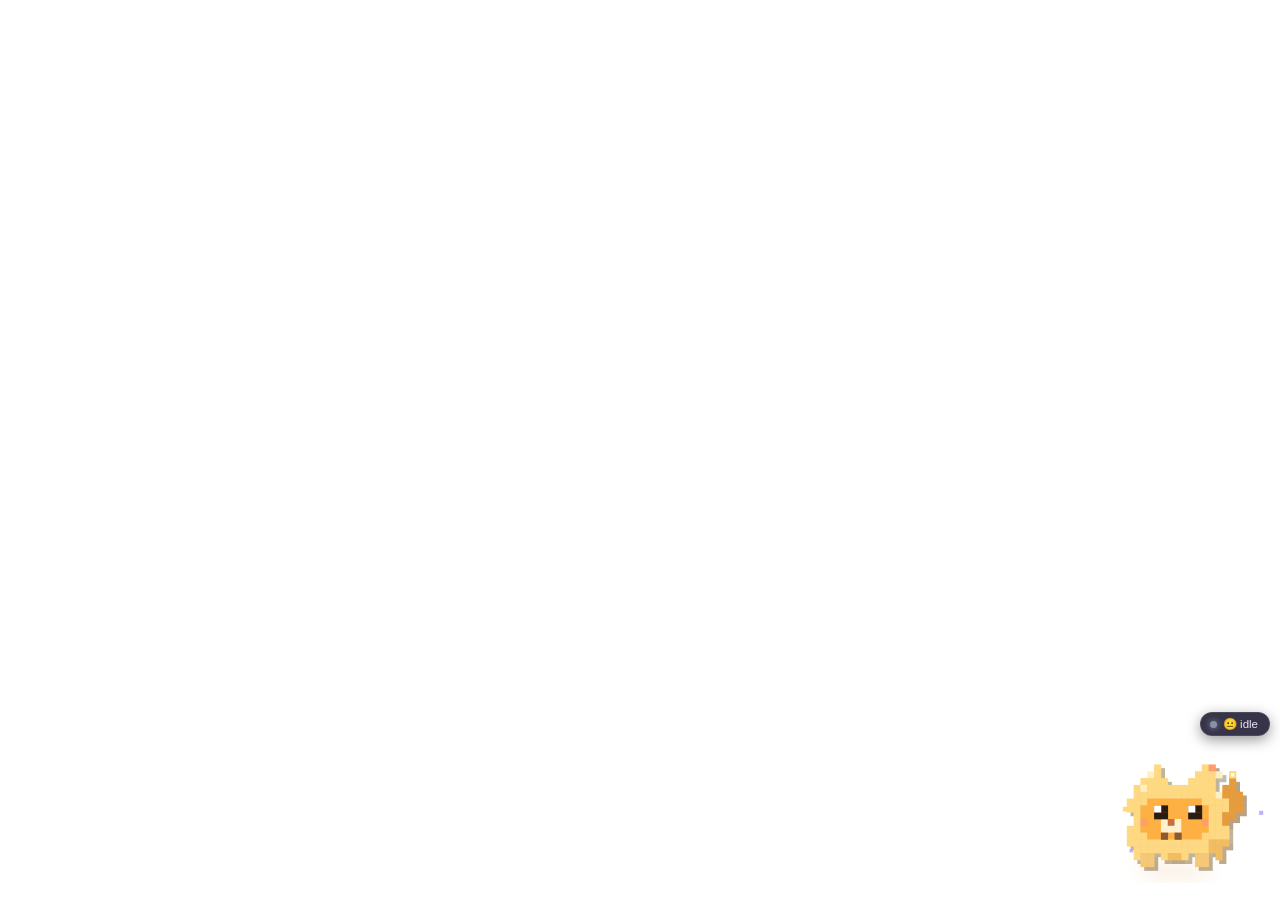
==== mac/overlay.html @ cf4f255d "fix: fade future periods into parchment" ====
<!DOCTYPE html>
<html lang="en">
<head>
<meta charset="UTF-8">
<title>Focus Familiar overlay</title>
<style>
/* ── transparent overlay: the creature lives bottom-right ── */
:root{
  --font-ui: -apple-system, 'Inter', sans-serif;
  --font-magic: 'Fraunces', Georgia, serif;
  --font-mono: 'SF Mono', Menlo, monospace;
  --ink:#e9e6f7; --ink-dim:#9d97b8;
  --fam-glow: rgba(146,120,255,.45);
  /* wisp dynamic palette */
  --fam-hi:#cabcf5; --fam-lo:#7e68dc; --wisp:#b9a5ff;
  --eye-col:#2d2350; --mouth-col:#2d2350;
  --tint: transparent;
}
*{ margin:0; padding:0; box-sizing:border-box; }
html,body{ width:100%; height:100%; background:transparent; overflow:hidden; }
body{ font-family:var(--font-ui); -webkit-user-select:none; }

.stage{ position:absolute; right:10px; bottom:6px; width:150px; }

/* ── creature container ── */
.familiar{ position:relative; width:150px; height:150px;
  animation:bob 3.6s ease-in-out infinite; transition:filter .6s, opacity .6s; }
@keyframes bob{ 0%,100%{ transform:translateY(0);} 50%{ transform:translateY(-8px);} }
.familiar svg{ width:100%; height:100%; overflow:visible; display:none; }
.familiar svg.cur{ display:block; }

.aura{ position:absolute; inset:-14px; border-radius:50%; pointer-events:none;
  background:radial-gradient(circle, var(--fam-glow) 0%, transparent 66%);
  transition:opacity .8s, transform .8s; opacity:.75; }
.ring{ position:absolute; inset:8px; border-radius:50%; border:2px solid #ffd76a; opacity:0; pointer-events:none; }
.ring.burst{ animation:ringBurst 1.1s ease-out forwards; }
@keyframes ringBurst{ 0%{ transform:scale(.4); opacity:.95;} 100%{ transform:scale(2.4); opacity:0;} }
.shadow{ position:absolute; bottom:-8px; left:50%; transform:translateX(-50%);
  width:70px; height:12px; border-radius:50%; background:#000; opacity:.28; filter:blur(4px); }

/* ── FamiliarMascot (design handoff, pixel-art): keyframes verbatim ── */
@keyframes ffp-bob {0%,100%{transform:translateY(0) scale(1,1)}50%{transform:translateY(-7px) scale(1.04,.96)}}
@keyframes ffp-levitate {0%,100%{transform:translateY(-6px) scale(1,1)}50%{transform:translateY(-9px) scale(1.015,.985)}}
@keyframes ffp-dizzy {0%{transform:translate(0,0) rotate(0deg)}25%{transform:translate(5px,-3px) rotate(9deg)}50%{transform:translate(0,-6px) rotate(0deg)}75%{transform:translate(-5px,-3px) rotate(-9deg)}100%{transform:translate(0,0) rotate(0deg)}}
@keyframes ffp-queasy {0%,100%{transform:rotate(-7deg) translateY(2px)}50%{transform:rotate(7deg) translateY(-2px)}}
@keyframes ffp-float {0%,100%{transform:translateY(-6px) translateX(0)}25%{transform:translateY(-16px) translateX(4px)}50%{transform:translateY(-26px) translateX(0)}75%{transform:translateY(-16px) translateX(-4px)}}
@keyframes ffp-pop {0%{transform:translateY(0) scale(1)}30%{transform:translateY(-24px) scale(1.12)}55%{transform:translateY(0) scale(1.1,.86)}75%{transform:translateY(-9px) scale(1.04)}100%{transform:translateY(0) scale(1)}}
@keyframes ffp-sleepbob {0%,100%{transform:translateY(0) scale(1,1)}50%{transform:translateY(3px) scale(1.06,.93)}}
@keyframes ffp-proudhop {0%,100%{transform:translateY(0) rotate(0deg)}30%{transform:translateY(-13px) rotate(-4deg)}50%{transform:translateY(-8px) rotate(4deg)}70%{transform:translateY(-11px) rotate(0deg)}}
@keyframes ffp-blink {0%,91%,100%{transform:scaleY(1)}95%{transform:scaleY(.1)}}
@keyframes ffp-orb {0%,100%{opacity:.55}50%{opacity:1}}
@keyframes ffp-zzz {0%{opacity:0;transform:translate(0,0)}25%{opacity:1}100%{opacity:0;transform:translate(2.5px,-4.5px)}}
@keyframes ffp-ring {0%{opacity:.9;transform:scale(.35)}100%{opacity:0;transform:scale(1.35)}}
@keyframes ffp-twinkle {0%,100%{opacity:.15}50%{opacity:1}}
@keyframes ffp-bubbleUp {0%{opacity:0;transform:translateY(0)}30%{opacity:.9}100%{opacity:0;transform:translateY(-5px)}}
@keyframes ffp-mote {0%,100%{opacity:.2;transform:translateY(0)}50%{opacity:.9;transform:translateY(-1.6px)}}
@keyframes ffp-typeA {0%,100%{transform:translateY(0)}50%{transform:translateY(-1.3px)}}
@keyframes ffp-typeB {0%,100%{transform:translateY(-1.3px)}50%{transform:translateY(0)}}
@keyframes ffp-walk {0%{transform:translateX(-14px)}100%{transform:translateX(14px)}}
@keyframes ffp-stepA {0%,100%{transform:translateY(0)}50%{transform:translateY(-1.5px)}}
@keyframes ffp-stepB {0%,100%{transform:translateY(-1.5px)}50%{transform:translateY(0)}}
@keyframes ffp-eyeCycle {0%{opacity:1}33.34%{opacity:0}100%{opacity:0}}
.ffp-wrap{ width:100%; height:100%; transform-origin:50% 100%; }
/* the mascot manages its own animation/filter/opacity/shadow — mute the
   generic state styling that would double-apply */
.familiar.char-pixel{ animation:none !important; opacity:1 !important; filter:none !important; }
body[data-char="pixel"] .shadow{ display:none; }

/* ── per-state glow color (used by bubble/journal shadows + sparkles) ── */
[data-state="idle"]{ --fam-glow:rgba(146,120,255,.42); }
[data-state="focused"]{ --fam-glow:rgba(64,224,178,.5); }
[data-state="scholar"]{ --fam-glow:rgba(110,140,255,.5); }
[data-state="dizzy"]{ --fam-glow:rgba(210,215,90,.4); }
[data-state="poisoned"]{ --fam-glow:rgba(130,200,60,.45); }
[data-state="ghost"]{ --fam-glow:rgba(160,170,210,.25); }
[data-state="evolved"]{ --fam-glow:rgba(255,196,90,.6); }

.spark{ position:absolute; width:7px; height:7px; pointer-events:none;
  background:radial-gradient(circle,#fff 0 30%, var(--fam-glow) 70%, transparent);
  border-radius:50%; animation:sparkUp 1.4s ease-out forwards; }
@keyframes sparkUp{ 0%{ transform:translateY(0) scale(.6); opacity:0;} 20%{ opacity:1;} 100%{ transform:translateY(-46px) scale(1.15); opacity:0;} }

/* ── persistent focus-status badge: the plain-words "meat" ── */
.status-badge{ position:absolute; right:0; bottom:158px; display:flex; align-items:center; gap:6px;
  padding:4px 11px 4px 9px; border-radius:20px; background:rgba(20,16,40,.85); border:1px solid #ffffff1c;
  color:var(--ink); font-size:11.5px; font-weight:500; backdrop-filter:blur(8px); box-shadow:0 4px 14px #0006;
  white-space:nowrap; transition:border-color .4s; }
.sb-dot{ width:7px; height:7px; border-radius:50%; background:#8890a8; box-shadow:0 0 6px #8890a8;
  transition:background .4s, box-shadow .4s; }
.status-badge.focus{ border-color:#3fe0b255; }
.status-badge.focus .sb-dot{ background:#3fe0b2; box-shadow:0 0 7px #3fe0b2cc; }
.status-badge.distract{ border-color:#e0574d55; }
.status-badge.distract .sb-dot{ background:#e0574d; box-shadow:0 0 7px #e0574dcc; }

/* ── HUD above creature ── */
.hud{ position:absolute; right:0; bottom:192px; display:flex; flex-direction:column;
  gap:6px; align-items:flex-end; font-size:11px; color:var(--ink-dim);
  opacity:0; transform:translateY(4px); transition:opacity .5s, transform .5s; }
.hud.on{ opacity:1; transform:none; }
.hud-row{ display:flex; gap:6px; }
.chip{ display:flex; align-items:center; gap:4px; padding:3px 9px; border-radius:20px;
  background:rgba(20,16,40,.82); border:1px solid #ffffff1a; color:var(--ink);
  font-size:11px; backdrop-filter:blur(8px); box-shadow:0 4px 14px #0006; }
.chip b{ font-weight:600; font-variant-numeric:tabular-nums; }
.chip.lvl{ color:#ffd76a; }
.chip.lvl b{ color:#ffd76a; }
.xpbar{ display:inline-block; width:30px; height:4px; border-radius:2px; background:#ffffff20;
  overflow:hidden; vertical-align:1px; margin-left:2px; }
.xpbar span{ display:block; height:100%; background:linear-gradient(90deg,#f0a832,#ffd76a); border-radius:2px; }

/* milestone walk: Swift sweeps the panel across the screen bottom while
   the creature waddles */
.familiar.walking{ animation:waddle .45s ease-in-out infinite !important; }
@keyframes waddle{ 0%,100%{ transform:rotate(-7deg) translateY(0);} 50%{ transform:rotate(7deg) translateY(-6px);} }

/* evolution art hooks for future mascot upgrades:
   body[data-fam-level="N"] and .familiar.fam-lvN (e.g. gild the ember,
   grow the tail). No default visual yet — the level chip carries it. */
.chip.streak b{ color:#7df0cf; }
.chip.pop{ animation:chipPop .45s cubic-bezier(.34,1.56,.64,1); }
@keyframes chipPop{ 50%{ transform:scale(1.2);} }
.flamebar{ width:64px; height:5px; border-radius:3px; background:#ffffff20; overflow:hidden; }
.flamefill{ height:100%; width:55%; border-radius:3px; transition:width .8s, background .8s;
  background:linear-gradient(90deg,#ff9d4d,#ffd76a); }
.flamefill.low{ background:linear-gradient(90deg,#5a5470,#7a7490); }

/* ── speech bubble (context restore) ── */
.bubble{ position:absolute; right:150px; bottom:20px; width:352px; opacity:0;
  transform:translateY(10px) scale(.96); transform-origin:bottom right;
  transition:opacity .4s, transform .4s cubic-bezier(.34,1.4,.64,1); pointer-events:none; }
.bubble.on{ opacity:1; transform:none; pointer-events:auto; }
.bubble-inner{ background:rgba(24,19,46,.94); backdrop-filter:blur(20px);
  border:1px solid rgba(185,165,255,.3); border-radius:16px; padding:15px 18px;
  color:var(--ink); font-size:13.5px; line-height:1.65;
  max-height:272px; overflow-y:auto; min-height:0; overscroll-behavior:contain;
  box-shadow:0 16px 44px rgba(0,0,0,.5), 0 0 26px var(--fam-glow); }
.bubble-tail{ position:absolute; right:-7px; bottom:24px; width:13px; height:13px;
  background:rgba(24,19,46,.94); border-right:1px solid rgba(185,165,255,.3);
  border-top:1px solid rgba(185,165,255,.3); transform:rotate(45deg); }
.bb-head{ font-family:var(--font-magic); font-size:15px; color:#cabcf5; margin-bottom:9px; }
.bb-line{ margin:5px 0; }
.bb-line b{ color:#fff; }
.bb-dim{ color:var(--ink-dim); font-size:12.5px; }
.bb-mono{ font-family:var(--font-mono); font-size:10.5px; background:#ffffff10; padding:1px 5px; border-radius:4px; color:#9ef0b0; }
.bb-btn{ font-family:inherit; font-size:11.5px; padding:5px 10px; margin-top:8px; margin-right:6px;
  border-radius:8px; color:#e9e6f7; background:#7e68dc33; border:1px solid #7e68dc66; cursor:pointer; }
.bb-btn:hover{ background:#7e68dc55; }
.bb-cols{ display:flex; gap:8px; margin:8px 0; }
.bb-col{ flex:1; background:#ffffff08; border:1px solid #ffffff10; border-radius:10px; padding:7px 10px; }
.bb-col .k{ font-size:10.5px; color:var(--ink-dim); letter-spacing:.04em; }
.bb-col .pct{ font-family:var(--font-magic); font-size:22px; margin:2px 0 3px; }
.bb-col .pct.good{ color:#7df0cf; } .bb-col .pct.mid{ color:#ffd479; } .bb-col .pct.bad{ color:#e88fae; }
.bb-col .sub{ font-size:10.5px; color:var(--ink-dim); }
.bb-sec{ margin-top:8px; }
.bb-sec .sh{ font-size:11px; color:#cabcf5; letter-spacing:.05em; margin-bottom:4px; }
.bb-item{ font-size:12.5px; color:var(--ink); padding:2.5px 0; white-space:nowrap; overflow:hidden;
  text-overflow:ellipsis; max-width:100%; }
.bb-item .t{ color:var(--ink-dim); font-size:11px; margin-left:6px; }

/* ── journal: full openable history, bucketed by time ── */
.journal{ position:absolute; right:150px; bottom:10px; width:334px; max-height:300px;
  display:none; flex-direction:column; border-radius:15px; overflow:hidden;
  background:rgba(24,19,46,.95); backdrop-filter:blur(20px);
  border:1px solid rgba(185,165,255,.3);
  box-shadow:0 16px 44px rgba(0,0,0,.5), 0 0 26px var(--fam-glow);
  color:var(--ink); font-size:12px; }
.journal.on{ display:flex; }
.j-head{ display:flex; align-items:center; gap:8px;
  padding:10px 14px 8px; font-family:var(--font-magic); font-size:13.5px; color:#cabcf5;
  border-bottom:1px solid #ffffff12; flex:none; }
.j-close{ font-family:inherit; font-size:11px; color:var(--ink-dim); background:none;
  border:none; cursor:pointer; padding:2px 4px; }
.j-close:hover{ color:var(--ink); }
.j-now{ padding:9px 14px 0; flex:none; font-size:12.5px; color:var(--ink); }
.j-now b{ color:#fff; }
.j-now .jn-sub{ font-size:11px; color:var(--ink-dim); margin-top:2px; }
.j-now .pct-good{ color:#7df0cf; font-weight:600; }
.j-now .pct-mid{ color:#ffd479; font-weight:600; }
.j-now .pct-bad{ color:#e88fae; font-weight:600; }
.j-tabs{ display:flex; gap:5px; padding:8px 14px 2px; flex:none; }
.j-tab{ font-family:inherit; font-size:10.5px; color:var(--ink-dim); background:#ffffff0a;
  border:1px solid #ffffff14; border-radius:14px; padding:3px 10px; cursor:pointer; }
.j-tab:hover{ color:var(--ink); }
.j-tab.cur{ color:#14102b; background:#cabcf5; border-color:#cabcf5; font-weight:600; }
.j-body{ overflow-y:auto; min-height:0; overscroll-behavior:contain; padding:8px 14px 12px; }
.j-bucket{ margin-bottom:10px; }
.j-bh{ font-size:10px; color:var(--ink-dim); letter-spacing:.06em; text-transform:uppercase;
  margin-bottom:4px; padding-bottom:2px; border-bottom:1px dashed #ffffff14; }
.j-sh{ cursor:pointer; user-select:none; }
.j-sh .arr{ display:inline-block; transition:transform .2s; font-size:9px; margin-right:2px; }
.j-sh.open .arr{ transform:rotate(90deg); }
.j-more{ font-size:10.5px; color:var(--ink-dim); cursor:pointer; padding:2px 0;
  text-decoration:underline; text-underline-offset:2px; }
.j-more:hover{ color:var(--ink); }
.j-total{ font-size:10.5px; color:var(--ink-dim); margin-left:6px; font-weight:400; }
.j-sec{ margin:4px 0 2px; }
.j-sh{ font-size:10.5px; color:#cabcf5; margin-bottom:2px; }
.j-sh.bad{ color:#e88fae; }
.j-item{ display:flex; gap:6px; align-items:baseline; padding:1.5px 0; }
.j-item .lbl{ flex:1; white-space:nowrap; overflow:hidden; text-overflow:ellipsis; }
.j-item .min{ color:var(--ink-dim); font-size:10.5px; flex:none; font-variant-numeric:tabular-nums; }
.j-empty{ color:var(--ink-dim); font-size:11.5px; padding:6px 0; }
/* stacked focus bar + chronological strip */
.j-bar{ display:flex; height:8px; border-radius:4px; overflow:hidden; margin:6px 0 3px; background:#ffffff10; }
.j-bar i{ display:block; height:100%; }
.j-bar .deep{ background:linear-gradient(90deg,#2fae8f,#7df0cf); }
.j-bar .neut{ background:#5a5470; }
.j-bar .dist{ background:linear-gradient(90deg,#c14a6a,#e88fae); }
.j-legend{ display:flex; gap:10px; font-size:9.5px; color:var(--ink-dim); margin-bottom:4px; }
.j-legend b{ font-weight:600; }
.j-legend .ld{ color:#7df0cf; } .j-legend .ln{ color:#8f8aa8; } .j-legend .lx{ color:#e88fae; }
.j-note{ font-family:var(--font-magic); font-size:12px; color:#cabcf5; margin:2px 0 8px; }
.j-strip{ display:flex; height:16px; border-radius:4px; overflow:hidden; margin:2px 0 10px; background:#ffffff08; }
.j-strip i{ display:block; height:100%; min-width:1px; font-style:normal; overflow:hidden; }
.j-strip i span{ display:block; font-size:8.5px; line-height:16px; color:rgba(255,255,255,.95);
  padding:0 4px; white-space:nowrap; overflow:hidden; text-overflow:ellipsis;
  text-shadow:0 1px 2px rgba(0,0,0,.55); pointer-events:none; }
.j-strip .deep{ background:#2fae8f; } .j-strip .neut{ background:#3d3a52; } .j-strip .dist{ background:#c14a6a; }
.j-strip i:hover{ filter:brightness(1.25); }
.j-strip-cap{ display:flex; justify-content:space-between; font-size:9px; color:var(--ink-dim); margin:-7px 0 8px; }
/* fixed half-hour chapters: the cell is time; its three fills are meaning.
   App/site identity belongs in the bulletin below, never in this rail. */
.j-period-summary{ display:flex; align-items:center; gap:8px; margin:1px 0 5px; }
.j-period-title{ font-family:var(--font-magic); font-size:10.5px; color:var(--ink); white-space:nowrap; }
.j-period-title b{ font-size:12px; font-weight:600; }
.j-period-legend{ margin-left:auto; display:flex; align-items:center; gap:7px;
  color:var(--ink-dim); font-size:8.5px; white-space:nowrap; }
.j-period-legend span{ display:flex; align-items:center; gap:3px; }
.j-period-legend i{ width:6px; height:6px; border-radius:50%; display:inline-block; }
.j-period-legend .deep{ background:#2fae8f; }
.j-period-legend .neut{ background:#5a5470; }
.j-period-legend .dist{ background:#c14a6a; }
.j-period-rail{ --period-count:1; display:grid;
  grid-template-columns:repeat(var(--period-count),minmax(0,1fr)); gap:5px; }
.j-period{ position:relative; min-width:0; height:24px; overflow:hidden;
  border:1px solid #ffffff12; border-radius:8px; background:#ffffff09;
  box-shadow:inset 0 1px rgba(255,255,255,.04); transition:transform .12s,filter .12s; }
.j-period:hover{ transform:translateY(-1px); filter:brightness(1.08); }
.j-period.is-current{ border-color:#2fae8f88; box-shadow:0 0 0 1px #2fae8f1f,inset 0 1px rgba(255,255,255,.1); }
.j-period.future{ opacity:.28; border-style:dashed; }
.j-period-track{ position:absolute; inset:3px; display:flex; overflow:hidden;
  border-radius:5px; background:#ffffff05; }
.j-period-track i{ display:block; height:100%; flex:0 0 auto; min-width:0; }
.j-period-track .deep{ background:linear-gradient(90deg,#2fae8f,#58c9aa); }
.j-period-track .neut{ background:#5a5470; }
.j-period-track .dist{ background:linear-gradient(90deg,#c14a6a,#d96884); }
.j-period-rail.many{ gap:2px; }
.j-period-rail.many .j-period{ height:18px; border-radius:4px; }
.j-period-rail.many .j-period-track{ inset:1px; border-radius:2.5px; }
.j-period-rail.many .j-period:nth-child(2n + 1):not(:first-child){ margin-left:1.5px; }
.j-period-axis{ display:flex; justify-content:space-between; align-items:center;
  min-height:12px; margin:2px 0 7px; color:var(--ink-dim); font-size:8.5px;
  font-variant-numeric:tabular-nums; }
/* Woven Day v3: one soft gradient tile per half hour. Each tile borrows the
   colours of its neighbours, so the day morphs instead of breaking into
   category fragments. */
.j-day-summary{ display:flex; align-items:baseline; gap:5px; margin:2px 0 9px;
  color:var(--ink-dim); font-size:9px; white-space:nowrap; }
.j-day-summary .sigil{ color:#d6aa50; font-size:11px; }
.j-day-summary b{ color:var(--ink); font-family:var(--font-magic); font-size:12px; font-weight:600; }
.j-day-summary .sep{ opacity:.46; }
.j-weave-stack{ display:flex; flex-direction:column; gap:10px; margin:0 0 9px; }
.j-weave-row{ min-width:0; }
.j-weave-meta{ display:flex; align-items:baseline; gap:6px; min-height:13px; margin-bottom:1px; }
.j-weave-meta b{ font-family:var(--font-magic); font-size:9.5px; font-weight:600; letter-spacing:.01em; }
.j-weave-meta .range{ margin-left:auto; color:var(--ink-dim); font-family:var(--font-mono);
  font-size:8px; font-variant-numeric:tabular-nums; }
.j-weave-rail{ position:relative; height:20px; }
.j-weave-thread{ --period-count:12; position:relative; display:grid; grid-auto-flow:column;
  grid-auto-columns:18px; gap:3px; width:max-content; height:18px; min-width:0; }
.j-weave-row.morning .j-weave-thread{ margin-left:auto; }
.j-weave-row.daylight .j-weave-thread,.j-weave-row.afterglow .j-weave-thread{ margin-right:auto; }
.j-weave-cell{ position:relative; width:18px; height:18px; border-radius:5px;
  border:1px solid #ffffff18; box-shadow:inset 0 1px rgba(255,255,255,.24),0 1px 2px rgba(0,0,0,.12);
  cursor:default; opacity:0; transform:scale(.72); filter:blur(3px);
  animation:j-weave-morph .48s cubic-bezier(.2,.8,.2,1) forwards;
  animation-delay:calc(var(--i) * 24ms); transition:transform .15s,filter .15s,box-shadow .15s; }
.j-weave-cell:hover{ transform:translateY(-2px) scale(1.08); filter:saturate(1.15);
  box-shadow:inset 0 1px rgba(255,255,255,.34),0 4px 8px rgba(0,0,0,.18); }
.j-weave-cell.is-current{ border-color:#e0af48; box-shadow:0 0 0 1px #e0af4860,0 0 8px #e0af4850; }
.j-weave-cell.is-current::after{ content:""; position:absolute; width:4px; height:4px;
  top:2px; right:2px; border-radius:50%; background:#ffe08a; box-shadow:0 0 5px #e0af48; }
.j-weave-cell.is-future{ border-color:#ffffff0b; box-shadow:inset 0 1px rgba(255,255,255,.12); }
@keyframes j-weave-morph{
  0%{ opacity:0; transform:scale(.72); filter:blur(3px) saturate(.65); }
  62%{ opacity:1; transform:scale(1.08); filter:blur(0) saturate(1.08); }
  100%{ opacity:1; transform:scale(1); filter:none; }
}
.j-weave-row.morning .j-weave-meta b{ color:#e7a779; }
.j-weave-row.daylight .j-weave-meta b{ color:#e8c36d; }
.j-weave-row.afterglow .j-weave-meta b{ color:#c6a2c0; }
/* time view v3: hero + blocks (fewer words, more shape) */
.j-hero{ display:flex; gap:8px; align-items:stretch; margin:2px 0 10px; }
.j-ring{ width:74px; height:74px; flex:none; position:relative; }
.j-ring svg{ width:100%; height:100%; transform:rotate(-90deg); }
.j-ring .pct{ position:absolute; inset:0; display:flex; flex-direction:column;
  align-items:center; justify-content:center; transform:none; }
.j-ring .pct b{ font-family:var(--font-magic); font-size:19px; color:#f4f1ff; line-height:1; }
.j-ring .pct span{ font-size:8.5px; color:var(--ink-dim); letter-spacing:.06em; margin-top:2px; }
.j-tiles{ flex:1; display:grid; grid-template-columns:1fr 1fr; gap:8px; }
.j-tile{ background:#ffffff08; border:1px solid #ffffff10; border-radius:12px;
  padding:8px 12px; display:flex; flex-direction:column; justify-content:center; }
.j-tile .v{ font-family:var(--font-magic); font-size:17px; color:#f4f1ff; }
.j-tile .k{ font-size:9.5px; color:var(--ink-dim); letter-spacing:.04em; margin-top:2px; }
.j-tile .k::before{ content:""; display:inline-block; width:7px; height:7px;
  border-radius:50%; margin-right:5px; vertical-align:0; }
.j-tile.deep .k::before{ background:#2fae8f; }
.j-tile.pit .k::before{ background:#c14a6a; }
.j-strip i{ margin-right:1.5px; border-radius:1.5px; }
.j-strip i:last-child{ margin-right:0; }
.j-sessions{ margin-top:6px; display:flex; flex-direction:column; gap:8px; }
.j-sess{ background:#ffffff06; border:1px solid #ffffff0e; border-radius:13px;
  padding:9px 12px 8px; border-left:3px solid #3d3a52; }
.j-sess.deep{ border-left-color:#2fae8f; }
.j-sess.dist{ border-left-color:#c14a6a; }
.j-sess-head{ width:100%; display:flex; align-items:center; gap:9px; margin:0 0 6px;
  padding:3px; border:0; border-radius:7px; color:inherit; background:transparent;
  font:inherit; text-align:left; cursor:pointer; -webkit-appearance:none; }
.j-sess-head:disabled{ cursor:default; }
.j-sess-head:disabled .chev{ visibility:hidden; }
.j-sess-head:focus-visible,.j-expand:focus-visible{ outline:2px solid #2fae8f; outline-offset:2px; }
.j-sess-head .tm{ font-family:var(--font-mono); font-size:10.5px; color:var(--ink-dim);
  font-variant-numeric:tabular-nums; flex:none; }
.j-sess-head .mini{ flex:1; display:flex; height:8px; border-radius:4px; overflow:hidden;
  background:#ffffff0c; }
.j-sess-head .mini i{ display:block; height:100%; margin-right:1.5px; border-radius:1.5px; }
.j-sess-head .mini i:last-child{ margin-right:0; }
.j-sess-head .mini .deep{ background:#2fae8f; } .j-sess-head .mini .neut{ background:#3d3a52; }
.j-sess-head .mini .dist{ background:#c14a6a; }
.j-sess-head .du{ font-family:var(--font-magic); font-size:13px; color:#f4f1ff; flex:none; }
.j-sess-head .chev{ width:10px; flex:none; color:var(--ink-dim); font-size:10px;
  transition:transform .18s; }
.j-sess-head[aria-expanded="true"] .chev{ transform:rotate(180deg); }
.j-li{ display:flex; align-items:center; gap:8px; padding:3.5px 5px; border-radius:7px; }
.j-li:hover{ background:#ffffff0d; }
.j-sess-head:not(:disabled):hover{ background:#ffffff08; }
.j-li .dot{ width:7px; height:7px; border-radius:50%; flex:none; }
.j-li .dot.deep{ background:#2fae8f; } .j-li .dot.neut{ background:#5a5470; }
.j-li .dot.dist{ background:#c14a6a; }
.j-li .fvi{ width:16px; height:16px; border-radius:4px; flex:none; }
.j-li .emo{ width:16px; text-align:center; font-size:12px; flex:none; }
.j-li .nm{ flex:1; font-size:12.5px; color:var(--ink); overflow:hidden;
  text-overflow:ellipsis; white-space:nowrap; }
.j-li .du{ font-size:10.5px; color:var(--ink-dim); flex:none; font-variant-numeric:tabular-nums; }
.j-expand{ width:100%; display:flex; align-items:center; justify-content:center; gap:5px;
  margin:4px 0 0; padding:6px 8px 2px; border:0; border-top:1px dashed #ffffff14;
  background:transparent; color:var(--ink-dim); font:inherit; font-size:10.5px; cursor:pointer; }
.j-expand:hover{ color:var(--ink); }
.j-expand .arr{ font-size:9px; transition:transform .18s; }
.j-expand[aria-expanded="true"] .arr{ transform:rotate(180deg); }

/* quest view */
.q-wrap{ padding:2px 0; }
.q-node{ display:flex; gap:10px; padding:5px 0 5px 2px; position:relative; }
.q-node::before{ content:""; position:absolute; left:13px; top:30px; bottom:-6px;
  width:1.5px; background:repeating-linear-gradient(#b9a5ff44 0 4px, transparent 4px 9px); }
.q-node:last-of-type::before{ display:none; }
.q-ico{ width:26px; height:26px; flex:none; display:flex; align-items:center; justify-content:center;
  font-size:15px; background:#241f42; border:1px solid #ffffff22; border-radius:50%; z-index:1; }
.q-node.main .q-ico{ background:#2b2450; border-color:#b9a5ff66; }
.q-node.bad .q-ico{ background:#3c2b3a; border-color:#e88fae55; }
.q-node.gold .q-ico{ background:#3d3420; border-color:#ffd76a88; }
.q-title{ font-family:var(--font-magic); font-size:13px; color:#f4f1ff; line-height:1.3; padding-top:3px; }
.q-node.main .q-title{ color:#cabcf5; }
.q-node.bad .q-title{ color:#e88fae; }
.q-node.gold .q-title{ color:#ffd76a; }
.q-sub{ font-size:11px; color:var(--ink-dim); margin-top:1px; }

/* week heatmap */
.wk-grid{ display:grid; grid-template-columns:34px repeat(24, 1fr); gap:2px; align-items:center; margin:6px 0 4px; }
.wk-day{ font-size:9.5px; color:var(--ink-dim); text-align:right; padding-right:4px; }
.wk-cell{ aspect-ratio:1; border-radius:2px; background:#ffffff0a; min-width:0; }
.wk-row-total{ font-size:10px; color:var(--ink); }
.wk-legend{ display:flex; gap:10px; font-size:9.5px; color:var(--ink-dim); margin-top:6px; align-items:center; }
.wk-legend i{ display:inline-block; width:9px; height:9px; border-radius:2px; margin-right:3px; }
.wk-days{ margin-top:8px; }
.wk-dayline{ display:flex; align-items:center; gap:8px; font-size:11px; padding:2px 0; }
.wk-dayline .n{ width:34px; color:var(--ink-dim); text-align:right; font-size:10px; }
.wk-bar{ flex:1; height:7px; border-radius:3px; background:#ffffff0c; overflow:hidden; display:flex; }
.wk-bar i{ height:100%; }
.wk-dayline .v{ width:74px; font-size:10px; color:var(--ink-dim); font-variant-numeric:tabular-nums; }

/* ── Cozy Parchment: reflection becomes a warm physical object while the
   ambient familiar/status chrome stays midnight. The panel tucks 22px under
   the mascot; opening it quiets the transient HUD so the two do not compete. */
.stage.journal-open .hud{ opacity:0; pointer-events:none; }
.journal{
  right:128px; width:344px; border-radius:13px 18px 16px 12px;
  --ink:#3a2417; --ink-dim:#8a6a45;
  background:
    radial-gradient(circle at 18% 8%, rgba(255,255,255,.78) 0, transparent 38%),
    linear-gradient(150deg,#fffaf0 0%,#fff5df 55%,#f7e6bf 100%);
  border-color:#e4c98f;
  box-shadow:0 18px 48px rgba(9,6,24,.5),0 4px 18px rgba(123,81,46,.18),
    inset 0 1px rgba(255,255,255,.8);
  backdrop-filter:blur(12px);
}
.journal .j-head{ color:#76502f; border-color:#dcc18d; }
.journal .j-head span:first-child{ text-shadow:0 1px rgba(255,255,255,.7); }
.journal .j-close,.journal .j-now .jn-sub,.journal .j-empty,.journal .j-strip-cap,
.journal .j-legend,.journal .j-total,.journal .j-item .min,.journal .j-li .du,
.journal .j-sess-head .tm,.journal .q-sub,.journal .wk-day,.journal .wk-dayline .n,
.journal .wk-dayline .v,.journal .j-period-axis,.journal .j-period-legend,
.journal .j-sess-head .chev,.journal .j-expand{ color:var(--ink-dim); }
.journal .j-now,.journal .j-now b,.journal .j-li .nm,.journal .j-item,
.journal .wk-row-total,.journal .j-period-title{ color:var(--ink); }
.journal .j-now .pct-good{ color:#167c67; }
.journal .j-now .pct-mid{ color:#9a641e; }
.journal .j-now .pct-bad{ color:#aa3e5c; }
.journal .j-tab{ color:#805f3c; background:#f2e3c5; border-color:#dfc69a; }
.journal .j-tab:hover,.journal .j-close:hover{ color:#3a2417; }
.journal .j-tab.cur{ color:#fff9ec; background:#6e4a2c; border-color:#6e4a2c; }
.journal .j-body::-webkit-scrollbar{ width:6px; }
.journal .j-body::-webkit-scrollbar-thumb{ border-radius:6px; background:#b78e5b70; }
.journal .j-ring circle:first-child{ stroke:#b9976540; }
.journal .j-ring .pct b,.journal .j-tile .v,.journal .j-sess-head .du,
.journal .q-title{ color:#3a2417; }
.journal .j-tile,.journal .j-sess{ background:#fffaf0b8; border-color:#dfc89a; }
.journal .j-sess{ box-shadow:0 2px 7px rgba(93,61,31,.06); }
.journal .j-sess-head:not(:disabled):hover,.journal .j-li:hover{ background:#ead8b651; }
.journal .j-sess-head .mini,.journal .j-strip,.journal .j-bar,.journal .wk-bar{
  background:#c9ae7c33;
}
.journal .j-bar .neut,.journal .j-strip .neut,.journal .j-sess-head .mini .neut,
.journal .j-period-track .neut{
  background:#9f907a;
}
.journal .j-period{ background:#ead9b84a; border-color:#d9bd895e;
  box-shadow:inset 0 1px rgba(255,255,255,.5); }
.journal .j-period-track{ background:#c9ae7c24; }
.journal .j-period.is-current{ border-color:#2fae8fa8;
  box-shadow:0 0 0 1px #2fae8f24,inset 0 1px rgba(255,255,255,.65); }
.journal .j-period.future{ background:#f5e8cd5c; border-color:#b8915c66; }
.journal .j-period-legend .neut{ background:#9f907a; }
.journal .j-day-summary{ color:var(--ink-dim); }
.journal .j-day-summary .sigil{ color:#9d6b2b; }
.journal .j-day-summary b{ color:#3a2417; }
.journal .j-weave-meta .range{ color:var(--ink-dim); }
.journal .j-weave-row.morning .j-weave-meta b{ color:#a85f32; }
.journal .j-weave-row.daylight .j-weave-meta b{ color:#93651f; }
.journal .j-weave-row.afterglow .j-weave-meta b{ color:#76526f; }
.journal .j-weave-cell{ border-color:#9e77432c;
  box-shadow:inset 0 1px rgba(255,255,255,.48),0 1px 2px rgba(83,50,22,.12); }
.journal .j-weave-cell:hover{ box-shadow:inset 0 1px rgba(255,255,255,.62),0 4px 8px rgba(83,50,22,.18); }
.journal .j-weave-cell.is-current{ border-color:#a87328;
  box-shadow:0 0 0 1px #a8732860,0 0 8px #a8732845; }
.journal .j-weave-cell.is-future{ border-color:#a77b4214;
  box-shadow:inset 0 1px rgba(255,255,255,.3); }
.journal .j-expand{ border-color:#a77b4238; }
.journal .j-expand:hover{ color:#3a2417; background:#ead8b62e; }
.journal .j-li .dot.neut{ background:#9f907a; }
.journal .j-note,.journal .j-sh,.journal .q-node.main .q-title{ color:#8a5a33; }
.journal .j-sh.bad,.journal .q-node.bad .q-title{ color:#a23d5b; }
.journal .q-node.gold .q-title{ color:#98661c; }
.journal .q-node::before{
  background:repeating-linear-gradient(#b689574f 0 4px,transparent 4px 9px);
}
.journal .q-ico{ color:#fff9ec; background:#6e4a2c; border-color:#9f754d; }
.journal .q-node.main .q-ico{ background:#8a5a33; border-color:#c5975f; }
.journal .q-node.bad .q-ico{ background:#7b394b; border-color:#c46b82; }
.journal .q-node.gold .q-ico{ background:#8a6527; border-color:#d6a94a; }
.journal .wk-cell{ background:#c9ae7c26; }
.journal .j-bh{ border-color:#a77b4238; }

/* pomodoro hunt chip */
.pomo-wrap{ position:absolute; right:0; bottom:226px; display:none; }
.pomo-wrap.on{ display:block; }
.chip.pomo{ cursor:pointer; border-color:#ffd76a66; }
.chip.pomo b{ color:#ffd76a; font-variant-numeric:tabular-nums; }
.pomobar{ display:inline-block; width:40px; height:4px; border-radius:2px; background:#ffffff20;
  overflow:hidden; margin-left:4px; vertical-align:1px; }
.pomobar span{ display:block; height:100%; background:linear-gradient(90deg,#f0a832,#ffd76a); }

.j-tip{ position:fixed; z-index:999; pointer-events:none; opacity:0; transition:opacity .12s;
  background:rgba(14,11,28,.96); border:1px solid rgba(185,165,255,.35); border-radius:8px;
  padding:5px 9px; font-size:10.5px; color:var(--ink); max-width:260px; white-space:nowrap;
  overflow:hidden; text-overflow:ellipsis; box-shadow:0 6px 20px #000a; }

/* toast */
.toast{ position:absolute; right:150px; bottom:96px; padding:8px 16px; border-radius:12px;
  font-family:var(--font-magic); font-size:13px; color:#ffe9b0; white-space:nowrap;
  background:rgba(28,20,50,.92); border:1px solid #ffd76a55; backdrop-filter:blur(12px);
  box-shadow:0 8px 30px #0007; opacity:0; transform:translateY(6px);
  transition:opacity .5s, transform .5s; pointer-events:none; }
.toast.on{ opacity:1; transform:none; }
</style>
</head>
<body data-state="idle" data-fam-face="open">

<div class="stage" id="stage">
  <div class="status-badge" id="statusBadge"><span class="sb-dot"></span><span id="statusText">😐 idle</span></div>
  <div class="hud" id="hud">
    <div class="hud-row" id="resRow"></div>
    <div class="hud-row">
      <span class="chip">🔥 <span class="flamebar"><span class="flamefill" id="flame"></span></span></span>
      <span class="chip streak">◇ <b id="streak">0m</b></span>
      <span class="chip lvl" id="lvlChip"></span>
    </div>
  </div>
  <div class="pomo-wrap" id="pomoWrap">
    <span class="chip pomo" onclick="famPomodoro(0)" title="click to call off the hunt">🏹 <b id="pomoTime">25:00</b><span class="pomobar"><span id="pomoFill"></span></span></span>
  </div>
  <div class="toast" id="toast"></div>
  <div class="bubble" id="bubble">
    <div class="bubble-inner" id="bubbleInner"></div>
    <div class="bubble-tail"></div>
  </div>
  <div class="journal" id="journal">
    <div class="j-head">
      <span>✦ today's journal</span>
      <span style="flex:1"></span>
      <button class="j-close" title="open as a page" onclick="bridge({type:'openPage'})">&#8599;</button>
      <button class="j-close" onclick="famToggleJournal()">✕</button>
    </div>
    <div class="j-now" id="journalNow"></div>
    <div class="j-tabs" id="journalTabs"></div>
    <div class="j-body" id="journalBody"></div>
  </div>
  <div class="familiar" id="familiar"></div>
  <div class="shadow"></div>
</div>

<script>
/* ═══ PixelMascot family — ported from design_handoff_focus_familiar 2 ═══
   One generic grid renderer + per-mascot data packs (README implementation
   note). PAL/BASE/EYES/MOUTHS/CFG and all geometry are verbatim from
   Familiar Pixel / Claude Pixel / Kitty Pixel .dc.html. High-fidelity. */

const MASCOTS = {

  /* ── 噜噜 LuLu — butter-yellow hamster-ish familiar ── */
  lulu: {
    name: '噜噜 LuLu',
    viewBox: '-1 -1 22 18',
    shadow: { cx: 7, cy: 15.6, rx: 5.5, fill: '#d99c3f', op: 0.25 },
    poseOrigin: '7px 9.5px',
    pawColor: '#f7c778',
    orb: { x: 15, y: 1 },
    zzz: { fill: '#c9a06a', pts: [[14.5, 5.5], [16, 3.8], [17.6, 2]] },
    ring: { cx: 8, cy: 8, r: 8.4 },
    sparks: ['M-0.5,5.5 h0.7 v-0.7 h0.7 v0.7 h0.7 v0.7 h-0.7 v0.7 h-0.7 v-0.7 h-0.7 Z',
             'M18.5,9.5 h0.6 v-0.6 h0.6 v0.6 h0.6 v0.6 h-0.6 v0.6 h-0.6 v-0.6 h-0.6 Z',
             'M2.5,0.5 h0.6 v-0.6 h0.6 v0.6 h0.6 v0.6 h-0.6 v0.6 h-0.6 v-0.6 h-0.6 Z'],
    bubbles: [[0.5, 7, 0.8], [-0.8, 8.6, 0.6], [1.4, 5.6, 0.5]],
    motes: [[-0.6, 6.2, 0.7, '#ffd66b'], [19.4, 6.8, 0.6, '#b9a8ff'], [0.4, 12.4, 0.5, '#b9a8ff']],
    PAL: {
      Y: '#ffd982', y: '#fff0c4', O: '#ffb043', C: '#fff1cf', N: '#c96f3f',
      F: '#f7c778', T: '#e69b3d', B: '#ff9d6b', K: '#2b1c12', W: '#ffffff',
      S: '#ffd76b', G: '#eef3ff', M: '#8a5a33',
      H: '#f2bc61', D: '#2fd6bd', E: '#aef4e6', P: '#8f6fd8', R: '#5a4030', L: '#dff4ff',
      A: '#aeb6c4', a: '#7f8899', V: '#5560a0', v: '#7d88c9'
    },
    BASE: [
      '....Y......YB.......',
      '...yY.....YYYy......',
      '..YYYY...YYYY..T....',
      '.YyYYYYYYYYYY.TT....',
      '.YYYYYYYYYYYYyTTT...',
      'YYYOOOOOOOOYYYYTT...',
      'YYOOOOOOOOOOYYYTT...',
      '.YOOOOOOOOOOYYTT....',
      '.YBOOCNCOOOBYYT.....',
      'YYOOOCCCOOOOYYY.....',
      'YYYOOOOOOOOYYYY.....',
      'YYYYYYYYYYYYHHH.....',
      '.YYYYYYYYYYYHH......',
      '.YFF.YHHY.FF.H......',
      '..FF......FF........'
    ],
    EYES: {
      idle:  [[4,6,'K'],[5,6,'K'],[4,7,'K'],[5,7,'K'],[4,6,'W'],[9,6,'K'],[10,6,'K'],[9,7,'K'],[10,7,'K'],[9,6,'W']],
      focus: [
        [4,7,'K'],[5,7,'K'],[9,7,'K'],[10,7,'K'],
        [4,7,'W'],[9,7,'W'],
        [4,5,'R'],[5,5,'R'],[9,5,'R'],[10,5,'R']
      ],
      stare: [
        [4,5,'R'],[5,5,'R'],[9,5,'R'],[10,5,'R'],
        [4,6,'K'],[5,6,'K'],[4,7,'K'],[5,7,'K'],[4,6,'W'],
        [9,6,'K'],[10,6,'K'],[9,7,'K'],[10,7,'K'],[9,6,'W']
      ],
      down:  [
        [4,5,'R'],[5,5,'R'],[9,5,'R'],[10,5,'R'],
        [4,7,'K'],[5,7,'K'],[9,7,'K'],[10,7,'K'],
        [4,7,'W'],[9,7,'W']
      ],
      deep:  [[4,6,'E'],[5,6,'E'],[4,7,'D'],[5,7,'D'],[4,6,'W'],[9,6,'E'],[10,6,'E'],[9,7,'D'],[10,7,'D'],[9,6,'W']],
      sleep: [
        [2,5,'P'],[12,5,'P'],
        [3,6,'V'],[4,6,'V'],[5,6,'V'],[6,6,'V'],[7,6,'V'],[8,6,'V'],[9,6,'V'],[10,6,'V'],[11,6,'V'],
        [3,7,'V'],[4,7,'v'],[5,7,'V'],[6,7,'V'],[7,7,'V'],[8,7,'V'],[9,7,'v'],[10,7,'V'],[11,7,'V'],
        [4,6,'v'],[9,6,'v']
      ],
      proud: [[3,7,'K'],[4,6,'K'],[5,7,'K'],[9,7,'K'],[10,6,'K'],[11,7,'K']],
      dizzy: [[4,6,'K'],[5,6,'K'],[4,7,'K'],[5,7,'K'],[5,7,'W'],[9,6,'K'],[10,6,'K'],[9,7,'K'],[10,7,'K'],[10,7,'W']],
      sick:  [[3,5,'K'],[5,5,'K'],[4,6,'K'],[3,7,'K'],[5,7,'K'],[9,5,'K'],[11,5,'K'],[10,6,'K'],[9,7,'K'],[11,7,'K']],
      ghost: [[4,6,'G'],[5,6,'G'],[4,7,'G'],[5,7,'G'],[9,6,'G'],[10,6,'G'],[9,7,'G'],[10,7,'G']],
      star:  [[4,5,'S'],[3,6,'S'],[4,6,'S'],[5,6,'S'],[4,7,'S'],[10,5,'S'],[9,6,'S'],[10,6,'S'],[11,6,'S'],[10,7,'S']]
    },
    MOUTHS: {
      w:     [[5,10,'M'],[7,10,'M']],
      smile: [[5,10,'M'],[6,11,'M'],[7,10,'M']],
      squ:   [[5,11,'M'],[6,10,'M'],[7,11,'M']],
      o:     [[6,10,'M']]
    },
    CFG: {
      idle:     { anim: 'ffp-bob 3.4s ease-in-out infinite', filter: 'none', op: 1, orb: '#ffd66b', eye: 'idle', mouth: 'w', aura: 0, auraColor: '#ffc964', motes: 1, blink: 1 },
      focusedA: { anim: 'ffp-bob 2.6s ease-in-out infinite', filter: 'drop-shadow(0 4px 10px rgba(251,143,44,.25))', op: 1, orb: '#ff9330', eye: 'stare', mouth: 'w', aura: 0.16, auraColor: '#ffb454', motes: 0,
        gear: [
          [4,1,'M'],[5,1,'M'],[6,1,'M'],[7,1,'M'],[8,1,'M'],[9,1,'M'],[10,1,'M'],
          [5,2,'R'],[6,2,'R'],[7,2,'R'],[8,2,'R'],[9,2,'R'],
          [3,2,'M'],[11,2,'M'],[2,3,'M'],[12,3,'M'],
          [1,4,'M'],[2,4,'M'],[12,4,'M'],[13,4,'M'],
          [1,5,'M'],[2,5,'M'],[12,5,'M'],[13,5,'M'],
          [1,6,'M'],[2,6,'M'],[12,6,'M'],[13,6,'M'],
          [1,7,'R'],[2,7,'R'],[12,7,'R'],[13,7,'R'],
          [1,5,'B'],[13,5,'B']
        ],
        extras: [[15,3,'D'],[16,1,'E'],[14,7,'E'],[0,2,'E']] },
      focusedB: { anim: 'ffp-bob 2.6s ease-in-out infinite', filter: 'drop-shadow(0 4px 10px rgba(251,143,44,.25))', op: 1, orb: '#ff9330', eye: 'down', mouth: 'w', aura: 0.16, auraColor: '#ffb454', motes: 0, paws: 1,
        gear: [
          [3,12,'W'],[4,12,'W'],[5,12,'W'],[6,12,'W'],[7,12,'W'],[8,12,'W'],[9,12,'W'],[10,12,'W'],[11,12,'W'],
          [4,12,'a'],[6,12,'a'],[8,12,'a'],[10,12,'a'],
          [3,13,'A'],[4,13,'A'],[5,13,'A'],[6,13,'A'],[7,13,'A'],[8,13,'A'],[9,13,'A'],[10,13,'A'],[11,13,'A'],
          [12,11,'S'],[13,10,'S'],[14,9,'B'],[12,12,'K']
        ] },
      focusedC: { anim: 'ffp-bob 1.6s ease-in-out infinite', filter: 'drop-shadow(0 0 12px rgba(251,143,44,.45))', op: 1, orb: '#ff6a1a', eye: 'stare', mouth: 'squ', aura: 0.3, auraColor: '#fb8f2c', motes: 0,
        extras: [[1,3,'S'],[13,2,'S'],[0,8,'S'],[14,7,'S'],[7,0,'S']] },
      deepWork: { anim: 'ffp-levitate 5.5s ease-in-out infinite', filter: 'drop-shadow(0 0 16px rgba(143,111,216,.45))', op: 1, orb: '#b9a8ff', eye: 'deep', mouth: 'w', aura: 0.32, auraColor: '#8f6fd8', motes: 1, extras: [[7,4,'D'],[0,4,'D'],[16,7,'D'],[-1,9,'E'],[15,3,'E'],[2,1,'E']], gear: [
        [2,12,'W'],[3,12,'A'],[4,12,'W'],[5,12,'A'],[6,12,'W'],[7,12,'A'],[8,12,'W'],[9,12,'A'],[10,12,'W'],[11,12,'A'],
        [1,13,'a'],[2,13,'a'],[3,13,'a'],[4,13,'a'],[5,13,'a'],[6,13,'a'],[7,13,'a'],[8,13,'a'],[9,13,'a'],[10,13,'a'],[11,13,'a'],[12,13,'a']
      ], paws: 1 },
      dizzy:    { anim: 'ffp-dizzy 1.1s linear infinite', filter: 'none', op: 1, orb: '#cabdff', eye: 'dizzy', mouth: 'squ', aura: 0, auraColor: '#cabdff', motes: 0 },
      poisoned: { anim: 'ffp-queasy 2.1s ease-in-out infinite', filter: 'saturate(.75) brightness(.96)', op: 1, orb: '#8ee07a', eye: 'sick', mouth: 'squ', aura: 0.28, auraColor: '#7cb85c', motes: 0, bubbles: 1, extras: [[4,3,'D'],[5,4,'D'],[10,3,'D'],[9,4,'D']] },
      ghost:    { anim: 'ffp-float 3.6s ease-in-out infinite', filter: 'saturate(.3) hue-rotate(175deg) brightness(1.12)', op: 0.72, orb: '#dfe9ff', eye: 'ghost', mouth: 'w', aura: 0.25, auraColor: '#7fa8ff', motes: 1 },
      levelUp:  { anim: 'ffp-pop 1.3s ease-in-out infinite', filter: 'drop-shadow(0 0 12px rgba(255,176,46,.55))', op: 1, orb: '#ffe07a', eye: 'star', mouth: 'smile', aura: 0.2, auraColor: '#ffb02e', motes: 0, ring: 1, spark: 1 },
      sleeping: { pose: 'rotate(90deg) translate(0px,1.5px)', anim: 'ffp-sleepbob 4.6s ease-in-out infinite', filter: 'brightness(.9) saturate(.85)', op: 1, orb: '#c9b3ff', eye: 'sleep', mouth: 'o', aura: 0, auraColor: '#c9b3ff', motes: 0, zzz: 1 },
      proud:    { anim: 'ffp-proudhop 1.7s ease-in-out infinite', filter: 'drop-shadow(0 4px 12px rgba(255,176,46,.35))', op: 1, orb: '#ffe28a', eye: 'proud', mouth: 'smile', aura: 0, auraColor: '#ffe28a', motes: 1, spark: 1 }
    },
  },

  /* ── Clawd — boxy terracotta voxel creature, extra `walking` state ── */
  clawd: {
    name: 'Clawd',
    viewBox: '-1 -2 22 19',
    shadow: { cx: 7, cy: 12.6, rx: 6, fill: '#a85a3a', op: 0.3 },
    poseOrigin: '7px 6px',
    pawColor: '#e0906f',
    orb: { x: 15, y: 0 },
    zzz: { fill: '#c9855e', pts: [[14.5, 4.5], [16, 2.8], [17.6, 1]] },
    ring: { cx: 7, cy: 6, r: 8.4 },
    sparks: ['M-0.5,4.5 h0.7 v-0.7 h0.7 v0.7 h0.7 v0.7 h-0.7 v0.7 h-0.7 v-0.7 h-0.7 Z',
             'M18.5,8.5 h0.6 v-0.6 h0.6 v0.6 h0.6 v0.6 h-0.6 v0.6 h-0.6 v-0.6 h-0.6 Z',
             'M2.5,-1.5 h0.6 v-0.6 h0.6 v0.6 h0.6 v0.6 h-0.6 v0.6 h-0.6 v-0.6 h-0.6 Z'],
    bubbles: [[0.5, 6, 0.8], [-0.8, 7.6, 0.6], [1.4, 4.6, 0.5]],
    motes: [[-0.6, 5.2, 0.7, '#f0a488'], [19.4, 5.8, 0.6, '#ffd66b'], [0.4, 10.4, 0.5, '#f0a488']],
    // walking: legs (rows 9-10) are removed from the sprite and replaced by
    // animated leg groups; eyes cycle square → ^ → squint
    walk: {
      rows: 9,
      block: `
        <g style="animation:ffp-eyeCycle 2.4s steps(1) 0s infinite">
          <rect x="4" y="4" width="2.05" height="2.05" fill="#151210"/>
          <rect x="9" y="4" width="2.05" height="2.05" fill="#151210"/>
          <rect x="4" y="4" width="1.05" height="1.05" fill="#ffffff" opacity="0.85"/>
          <rect x="9" y="4" width="1.05" height="1.05" fill="#ffffff" opacity="0.85"/>
        </g>
        <g style="animation:ffp-eyeCycle 2.4s steps(1) .8s infinite">
          <rect x="4" y="4" width="1.05" height="1.05" fill="#151210"/>
          <rect x="3" y="5" width="1.05" height="1.05" fill="#151210"/>
          <rect x="5" y="5" width="1.05" height="1.05" fill="#151210"/>
          <rect x="9" y="4" width="1.05" height="1.05" fill="#151210"/>
          <rect x="8" y="5" width="1.05" height="1.05" fill="#151210"/>
          <rect x="10" y="5" width="1.05" height="1.05" fill="#151210"/>
        </g>
        <g style="animation:ffp-eyeCycle 2.4s steps(1) 1.6s infinite">
          <rect x="4" y="5" width="2.05" height="1.05" fill="#151210"/>
          <rect x="9" y="5" width="2.05" height="1.05" fill="#151210"/>
        </g>
        <g style="animation:ffp-stepA .45s linear infinite">
          <rect x="2" y="9" width="2.05" height="2.05" fill="#d97757"/>
          <rect x="8" y="9" width="1.05" height="2.05" fill="#d97757"/>
        </g>
        <g style="animation:ffp-stepB .45s linear infinite">
          <rect x="6" y="9" width="1.05" height="2.05" fill="#d97757"/>
          <rect x="11" y="9" width="2.05" height="2.05" fill="#d97757"/>
        </g>`,
    },
    PAL: {
      U: '#d97757', u: '#efa07f', K: '#151210', W: '#ffffff',
      S: '#ffd76b', G: '#eef3ff', M: '#7c3a22', R: '#8c4526',
      B: '#f0a488', D: '#2fd6bd', E: '#aef4e6', P: '#8f6fd8',
      A: '#aeb6c4', a: '#7f8899', V: '#5560a0', v: '#7d88c9'
    },
    BASE: [
      '..uuuuuuuuuuu.......',
      '..UUUUUUUUUUU.......',
      '..UUUUUUUUUUU.......',
      'uuUUUUUUUUUUUuu.....',
      'UUUUUUUUUUUUUUU.....',
      'UUUUUUUUUUUUUUU.....',
      '..UUUUUUUUUUU.......',
      '..UUUUUUUUUUU.......',
      '..UUUUUUUUUUU.......',
      '..UU..U.U..UU.......',
      '..UU..U.U..UU.......'
    ],
    EYES: {
      idle:  [[4,4,'K'],[5,4,'K'],[4,5,'K'],[5,5,'K'],[4,4,'W'],[9,4,'K'],[10,4,'K'],[9,5,'K'],[10,5,'K'],[9,4,'W']],
      stare: [
        [4,3,'R'],[5,3,'R'],[9,3,'R'],[10,3,'R'],
        [4,4,'K'],[5,4,'K'],[4,5,'K'],[5,5,'K'],[4,4,'W'],
        [9,4,'K'],[10,4,'K'],[9,5,'K'],[10,5,'K'],[9,4,'W']
      ],
      none:  [],
      tri:   [[4,4,'K'],[3,5,'K'],[4,5,'K'],[5,5,'K'],[9,4,'K'],[8,5,'K'],[9,5,'K'],[10,5,'K']],
      duo:   [[4,5,'K'],[5,4,'K'],[9,5,'K'],[10,4,'K']],
      deep:  [[4,4,'E'],[5,4,'E'],[4,5,'D'],[5,5,'D'],[4,4,'W'],[9,4,'E'],[10,4,'E'],[9,5,'D'],[10,5,'D'],[9,4,'W']],
      sleep: [
        [2,3,'P'],[12,3,'P'],
        [3,4,'V'],[4,4,'V'],[5,4,'V'],[6,4,'V'],[7,4,'V'],[8,4,'V'],[9,4,'V'],[10,4,'V'],[11,4,'V'],
        [3,5,'V'],[4,5,'v'],[5,5,'V'],[6,5,'V'],[7,5,'V'],[8,5,'V'],[9,5,'v'],[10,5,'V'],[11,5,'V'],
        [4,4,'v'],[9,4,'v']
      ],
      proud: [[3,5,'K'],[4,4,'K'],[5,5,'K'],[9,5,'K'],[10,4,'K'],[11,5,'K']],
      dizzy: [[4,4,'K'],[5,4,'K'],[4,5,'K'],[5,5,'K'],[5,5,'W'],[9,4,'K'],[10,4,'K'],[9,5,'K'],[10,5,'K'],[10,5,'W']],
      sick:  [[3,3,'K'],[5,3,'K'],[4,4,'K'],[3,5,'K'],[5,5,'K'],[9,3,'K'],[11,3,'K'],[10,4,'K'],[9,5,'K'],[11,5,'K']],
      ghost: [[4,4,'G'],[5,4,'G'],[4,5,'G'],[5,5,'G'],[9,4,'G'],[10,4,'G'],[9,5,'G'],[10,5,'G']],
      star:  [[4,3,'S'],[3,4,'S'],[4,4,'S'],[5,4,'S'],[4,5,'S'],[10,3,'S'],[9,4,'S'],[10,4,'S'],[11,4,'S'],[10,5,'S']]
    },
    MOUTHS: {
      w:     [[5,7,'R'],[7,7,'R']],
      smile: [[5,7,'R'],[6,8,'R'],[7,7,'R']],
      squ:   [[5,8,'R'],[6,7,'R'],[7,8,'R']],
      o:     [[6,7,'R']]
    },
    CFG: {
      idle:     { anim: 'ffp-bob 3.4s ease-in-out infinite', filter: 'none', op: 1, orb: '#ffd66b', eye: 'idle', mouth: 'w', aura: 0, auraColor: '#d97757', motes: 1, blink: 1 },
      focused:  { anim: 'ffp-bob 2.6s ease-in-out infinite', filter: 'drop-shadow(0 4px 10px rgba(217,119,87,.3))', op: 1, orb: '#ff9330', eye: 'stare', mouth: 'w', aura: 0.16, auraColor: '#e0906f', motes: 0,
        gear: [
          [4,-1,'M'],[5,-1,'M'],[6,-1,'M'],[7,-1,'M'],[8,-1,'M'],[9,-1,'M'],[10,-1,'M'],
          [5,0,'R'],[6,0,'R'],[7,0,'R'],[8,0,'R'],[9,0,'R'],
          [3,0,'M'],[11,0,'M'],[2,1,'M'],[12,1,'M'],
          [0,1,'M'],[1,1,'M'],[13,1,'M'],[14,1,'M'],
          [0,2,'M'],[1,2,'M'],[13,2,'M'],[14,2,'M'],
          [0,3,'M'],[1,3,'M'],[13,3,'M'],[14,3,'M'],
          [0,4,'R'],[1,4,'R'],[13,4,'R'],[14,4,'R'],
          [0,2,'B'],[14,2,'B']
        ],
        extras: [[16,2,'D'],[17,0,'E'],[15,6,'E'],[-1,0,'E']] },
      walking:  { anim: 'ffp-walk 2.8s ease-in-out infinite alternate', filter: 'none', op: 1, orb: '#ffd66b', eye: 'none', mouth: 'w', aura: 0, auraColor: '#d97757', motes: 0, walk: 1 },
      deepWork: { anim: 'ffp-levitate 5.5s ease-in-out infinite', filter: 'drop-shadow(0 0 16px rgba(143,111,216,.45))', op: 1, orb: '#b9a8ff', eye: 'deep', mouth: 'w', aura: 0.32, auraColor: '#8f6fd8', motes: 1, extras: [[7,2,'D'],[0,3,'D'],[16,6,'D'],[-1,8,'E'],[15,2,'E'],[2,0,'E']], gear: [
        [2,12,'W'],[3,12,'A'],[4,12,'W'],[5,12,'A'],[6,12,'W'],[7,12,'A'],[8,12,'W'],[9,12,'A'],[10,12,'W'],[11,12,'A'],
        [1,13,'a'],[2,13,'a'],[3,13,'a'],[4,13,'a'],[5,13,'a'],[6,13,'a'],[7,13,'a'],[8,13,'a'],[9,13,'a'],[10,13,'a'],[11,13,'a'],[12,13,'a']
      ], paws: 1 },
      dizzy:    { anim: 'ffp-dizzy 1.1s linear infinite', filter: 'none', op: 1, orb: '#cabdff', eye: 'dizzy', mouth: 'squ', aura: 0, auraColor: '#cabdff', motes: 0 },
      poisoned: { anim: 'ffp-queasy 2.1s ease-in-out infinite', filter: 'saturate(.75) brightness(.96)', op: 1, orb: '#8ee07a', eye: 'sick', mouth: 'squ', aura: 0.28, auraColor: '#7cb85c', motes: 0, bubbles: 1, extras: [[4,1,'D'],[5,2,'D'],[10,1,'D'],[9,2,'D']] },
      ghost:    { anim: 'ffp-float 3.6s ease-in-out infinite', filter: 'saturate(.3) hue-rotate(175deg) brightness(1.12)', op: 0.72, orb: '#dfe9ff', eye: 'ghost', mouth: 'w', aura: 0.25, auraColor: '#7fa8ff', motes: 1 },
      levelUp:  { anim: 'ffp-pop 1.3s ease-in-out infinite', filter: 'drop-shadow(0 0 12px rgba(255,176,46,.55))', op: 1, orb: '#ffe07a', eye: 'star', mouth: 'smile', aura: 0.2, auraColor: '#ffb02e', motes: 0, ring: 1, spark: 1 },
      sleeping: { pose: 'rotate(90deg) translate(0px,-1px)', anim: 'ffp-sleepbob 4.6s ease-in-out infinite', filter: 'brightness(.9) saturate(.85)', op: 1, orb: '#c9b3ff', eye: 'sleep', mouth: 'o', aura: 0, auraColor: '#c9b3ff', motes: 0, zzz: 1 },
      proud:    { anim: 'ffp-proudhop 1.7s ease-in-out infinite', filter: 'drop-shadow(0 4px 12px rgba(255,176,46,.35))', op: 1, orb: '#ffe28a', eye: 'proud', mouth: 'smile', aura: 0, auraColor: '#ffe28a', motes: 1, spark: 1 }
    },
  },

  /* ── Nat — white kitty (original design; not Hello Kitty: has a mouth
     and a pink nose), extra `snorkel` state ── */
  nat: {
    name: 'Nat',
    viewBox: '-1 -1 22 18',
    shadow: { cx: 7, cy: 14.6, rx: 6, fill: '#b0a894', op: 0.3 },
    poseOrigin: '7px 8.5px',
    pawColor: '#efe7d9',
    orb: { x: 16, y: 1 },
    zzz: { fill: '#b3a68e', pts: [[15, 5.5], [16.5, 3.8], [18.1, 2]] },
    ring: { cx: 7, cy: 7, r: 8.8 },
    sparks: ['M-0.5,5.5 h0.7 v-0.7 h0.7 v0.7 h0.7 v0.7 h-0.7 v0.7 h-0.7 v-0.7 h-0.7 Z',
             'M18.5,9.5 h0.6 v-0.6 h0.6 v0.6 h0.6 v0.6 h-0.6 v0.6 h-0.6 v-0.6 h-0.6 Z',
             'M2.5,0.5 h0.6 v-0.6 h0.6 v0.6 h0.6 v0.6 h-0.6 v0.6 h-0.6 v-0.6 h-0.6 Z'],
    bubbles: [[0.5, 7, 0.8], [-0.8, 8.6, 0.6], [1.4, 5.6, 0.5]],
    motes: [[-0.6, 6.2, 0.7, '#f4a9bd'], [19.4, 6.8, 0.6, '#ffd66b'], [0.4, 12.4, 0.5, '#f4a9bd']],
    PAL: {
      y: '#fdfbf6', p: '#f4a9bd', k: '#3b3733', N: '#e88aa0', B: '#f9c6d2',
      X: '#f06292', W: '#ffffff', F: '#efe7d9', K: '#2b2624',
      S: '#ffd76b', G: '#eef3ff', M: '#8a7a68', R: '#6b5d4d',
      D: '#2fd6bd', E: '#aef4e6', P: '#8f6fd8',
      A: '#aeb6c4', a: '#7f8899', V: '#5560a0', v: '#7d88c9'
    },
    BASE: [
      '.y...........y......',
      '.yp.........py......',
      '.ypy.......ypy......',
      '.yyyyyyyyyyyyy......',
      '.yyyyyyyyyyyyy......',
      'kyyyyyyyyyyyyyk.....',
      '.yyyyyyyyyyyyy......',
      'kyyyyyNNyyyyyk......',
      '.yBByyyyyyBByy......',
      '.yyyyyyyyyyyyy......',
      '...XXXXXXXXX........',
      '..yXXWXXXWXXy.......',
      '...XXXXXXXXX........',
      '....yy...yy.........'
    ],
    EYES: {
      idle:  [[4,6,'K'],[5,6,'K'],[4,7,'K'],[5,7,'K'],[4,6,'W'],[9,6,'K'],[10,6,'K'],[9,7,'K'],[10,7,'K'],[9,6,'W']],
      stare: [
        [4,5,'R'],[5,5,'R'],[9,5,'R'],[10,5,'R'],
        [4,6,'K'],[5,6,'K'],[4,7,'K'],[5,7,'K'],[4,6,'W'],
        [9,6,'K'],[10,6,'K'],[9,7,'K'],[10,7,'K'],[9,6,'W']
      ],
      deep:  [[4,6,'E'],[5,6,'E'],[4,7,'D'],[5,7,'D'],[4,6,'W'],[9,6,'E'],[10,6,'E'],[9,7,'D'],[10,7,'D'],[9,6,'W']],
      sleep: [
        [2,5,'P'],[12,5,'P'],
        [3,6,'V'],[4,6,'V'],[5,6,'V'],[6,6,'V'],[7,6,'V'],[8,6,'V'],[9,6,'V'],[10,6,'V'],[11,6,'V'],
        [3,7,'V'],[4,7,'v'],[5,7,'V'],[6,7,'V'],[7,7,'V'],[8,7,'V'],[9,7,'v'],[10,7,'V'],[11,7,'V'],
        [4,6,'v'],[9,6,'v']
      ],
      proud: [[3,7,'K'],[4,6,'K'],[5,7,'K'],[9,7,'K'],[10,6,'K'],[11,7,'K']],
      dizzy: [[4,6,'K'],[5,6,'K'],[4,7,'K'],[5,7,'K'],[5,7,'W'],[9,6,'K'],[10,6,'K'],[9,7,'K'],[10,7,'K'],[10,7,'W']],
      sick:  [[3,5,'K'],[5,5,'K'],[4,6,'K'],[3,7,'K'],[5,7,'K'],[9,5,'K'],[11,5,'K'],[10,6,'K'],[9,7,'K'],[11,7,'K']],
      ghost: [[4,6,'G'],[5,6,'G'],[4,7,'G'],[5,7,'G'],[9,6,'G'],[10,6,'G'],[9,7,'G'],[10,7,'G']],
      star:  [[4,5,'S'],[3,6,'S'],[4,6,'S'],[5,6,'S'],[4,7,'S'],[10,5,'S'],[9,6,'S'],[10,6,'S'],[11,6,'S'],[10,7,'S']]
    },
    MOUTHS: {
      w:     [[5,8,'M'],[7,8,'M']],
      smile: [[5,8,'M'],[6,9,'M'],[7,8,'M']],
      squ:   [[5,9,'M'],[6,8,'M'],[7,9,'M']],
      o:     [[6,8,'M']]
    },
    CFG: {
      idle:     { anim: 'ffp-bob 3.4s ease-in-out infinite', filter: 'none', op: 1, orb: '#f4a9bd', eye: 'idle', mouth: 'smile', aura: 0, auraColor: '#f7b8c8', motes: 1, blink: 1 },
      focused:  { anim: 'ffp-bob 2.6s ease-in-out infinite', filter: 'drop-shadow(0 4px 10px rgba(244,169,189,.35))', op: 1, orb: '#e88aa0', eye: 'stare', mouth: 'w', aura: 0.2, auraColor: '#f4a9bd', motes: 0,
        gear: [
          [4,2,'M'],[5,2,'M'],[6,2,'M'],[7,2,'M'],[8,2,'M'],[9,2,'M'],[10,2,'M'],
          [5,3,'R'],[6,3,'R'],[7,3,'R'],[8,3,'R'],[9,3,'R'],
          [3,3,'M'],[11,3,'M'],
          [0,4,'M'],[1,4,'M'],[13,4,'M'],[14,4,'M'],
          [0,5,'M'],[1,5,'M'],[13,5,'M'],[14,5,'M'],
          [0,6,'M'],[1,6,'M'],[13,6,'M'],[14,6,'M'],
          [0,7,'R'],[1,7,'R'],[13,7,'R'],[14,7,'R'],
          [0,5,'p'],[14,5,'p']
        ],
        extras: [[16,4,'D'],[17,2,'E'],[15,8,'E'],[-1,1,'E']] },
      snorkel:  { anim: 'ffp-float 4.5s ease-in-out infinite', filter: 'none', op: 1, orb: '#7fc3e8', eye: 'idle', mouth: 'smile', aura: 0.3, auraColor: '#7fc3e8', motes: 0, blink: 1,
        gear: [
          [2,5,'N'],[3,5,'N'],[4,5,'N'],[5,5,'N'],[6,5,'N'],[7,5,'N'],[8,5,'N'],[9,5,'N'],[10,5,'N'],[11,5,'N'],[12,5,'N'],
          [1,6,'N'],[1,7,'N'],[13,6,'N'],[13,7,'N'],
          [2,8,'N'],[3,8,'N'],[11,8,'N'],[12,8,'N'],
          [6,6,'G'],[7,7,'G'],
          [14,2,'N'],[15,2,'N'],[15,3,'N'],[15,4,'N'],[15,5,'N'],[15,6,'N'],[14,7,'N']
        ],
        extras: [[16,0,'G'],[17,2,'G'],[16,4,'G'],[18,1,'G'],[15,-1,'G']] },
      deepWork: { anim: 'ffp-levitate 5.5s ease-in-out infinite', filter: 'drop-shadow(0 0 16px rgba(143,111,216,.45))', op: 1, orb: '#b9a8ff', eye: 'deep', mouth: 'w', aura: 0.32, auraColor: '#8f6fd8', motes: 1, extras: [[7,3,'D'],[0,3,'D'],[16,7,'D'],[-1,9,'E'],[15,3,'E'],[2,0,'E']], gear: [
        [2,12,'W'],[3,12,'A'],[4,12,'W'],[5,12,'A'],[6,12,'W'],[7,12,'A'],[8,12,'W'],[9,12,'A'],[10,12,'W'],[11,12,'A'],
        [1,13,'a'],[2,13,'a'],[3,13,'a'],[4,13,'a'],[5,13,'a'],[6,13,'a'],[7,13,'a'],[8,13,'a'],[9,13,'a'],[10,13,'a'],[11,13,'a'],[12,13,'a']
      ], paws: 1 },
      dizzy:    { anim: 'ffp-dizzy 1.1s linear infinite', filter: 'none', op: 1, orb: '#cabdff', eye: 'dizzy', mouth: 'squ', aura: 0, auraColor: '#cabdff', motes: 0 },
      poisoned: { anim: 'ffp-queasy 2.1s ease-in-out infinite', filter: 'saturate(.75) brightness(.96)', op: 1, orb: '#8ee07a', eye: 'sick', mouth: 'squ', aura: 0.28, auraColor: '#7cb85c', motes: 0, bubbles: 1, extras: [[4,2,'D'],[5,3,'D'],[10,2,'D'],[9,3,'D']] },
      ghost:    { anim: 'ffp-float 3.6s ease-in-out infinite', filter: 'saturate(.5) hue-rotate(175deg) brightness(1.05)', op: 0.72, orb: '#dfe9ff', eye: 'ghost', mouth: 'w', aura: 0.25, auraColor: '#7fa8ff', motes: 1 },
      levelUp:  { anim: 'ffp-pop 1.3s ease-in-out infinite', filter: 'drop-shadow(0 0 12px rgba(255,176,46,.55))', op: 1, orb: '#ffe07a', eye: 'star', mouth: 'smile', aura: 0.2, auraColor: '#ffb02e', motes: 0, ring: 1, spark: 1 },
      sleeping: { pose: 'rotate(90deg) translate(0px,1px)', anim: 'ffp-sleepbob 4.6s ease-in-out infinite', filter: 'brightness(.94) saturate(.9)', op: 1, orb: '#c9b3ff', eye: 'sleep', mouth: 'o', aura: 0, auraColor: '#c9b3ff', motes: 0, zzz: 1 },
      proud:    { anim: 'ffp-proudhop 1.7s ease-in-out infinite', filter: 'drop-shadow(0 4px 12px rgba(255,176,46,.35))', op: 1, orb: '#ffe28a', eye: 'proud', mouth: 'smile', aura: 0, auraColor: '#ffe28a', motes: 1, spark: 1 }
    },
  },
};
MASCOTS.lulu.CFG.focused = MASCOTS.lulu.CFG.focusedA;  // headphones version (design decision)

/* PROTOTYPE — session-only Pet Atelier output. The settings page supplies one
   canonical pixel body + face anchors; the existing state rig supplies every
   expression, animation, shadow, focus aura, and level-up moment. */
function prototypeMascotPack(spec){
  const f = spec.face;
  const eye = (x, y, ink = 'K', glint = true) => [
    [x,y,ink],[x+1,y,ink],[x,y+1,ink],[x+1,y+1,ink],...(glint ? [[x,y,'W']] : [])
  ];
  const flat = (y, ink = 'K') => [[f.lx,y,ink],[f.lx+1,y,ink],[f.rx,y,ink],[f.rx+1,y,ink]];
  const eyes = {
    idle: [...eye(f.lx,f.y),...eye(f.rx,f.y)],
    focus: [...eye(f.lx,f.y,'K'),...eye(f.rx,f.y,'K'),
      [f.lx,f.y-1,'M'],[f.lx+1,f.y-1,'M'],[f.rx,f.y-1,'M'],[f.rx+1,f.y-1,'M']],
    deep: [...eye(f.lx,f.y,'Q'),...eye(f.rx,f.y,'Q')],
    sleep: flat(f.y+1),
    proud: [[f.lx,f.y+1,'K'],[f.lx+1,f.y,'K'],[f.lx+2,f.y+1,'K'],
      [f.rx-1,f.y+1,'K'],[f.rx,f.y,'K'],[f.rx+1,f.y+1,'K']],
    dizzy: [[f.lx,f.y,'K'],[f.lx+1,f.y+1,'K'],[f.lx,f.y+1,'K'],[f.lx+1,f.y,'K'],
      [f.rx,f.y,'K'],[f.rx+1,f.y+1,'K'],[f.rx,f.y+1,'K'],[f.rx+1,f.y,'K']],
    sick: [[f.lx,f.y,'K'],[f.lx+1,f.y+1,'K'],[f.lx,f.y+1,'K'],[f.lx+1,f.y,'K'],
      [f.rx,f.y,'K'],[f.rx+1,f.y+1,'K'],[f.rx,f.y+1,'K'],[f.rx+1,f.y,'K']],
    ghost: [...eye(f.lx,f.y,'G',false),...eye(f.rx,f.y,'G',false)],
    star: [[f.lx,f.y-1,'S'],[f.lx-1,f.y,'S'],[f.lx,f.y,'S'],[f.lx+1,f.y,'S'],[f.lx,f.y+1,'S'],
      [f.rx,f.y-1,'S'],[f.rx-1,f.y,'S'],[f.rx,f.y,'S'],[f.rx+1,f.y,'S'],[f.rx,f.y+1,'S']]
  };
  const mouths = {
    w:[[f.mx-1,f.my,'M'],[f.mx+1,f.my,'M']],
    smile:[[f.mx-1,f.my,'M'],[f.mx,f.my+1,'M'],[f.mx+1,f.my,'M']],
    squ:[[f.mx-1,f.my+1,'M'],[f.mx,f.my,'M'],[f.mx+1,f.my+1,'M']],
    o:[[f.mx,f.my,'M']]
  };
  const p = spec.PAL;
  return {
    name:spec.name || 'My little familiar', viewBox:'-1 -2 20 20', BASE:spec.BASE,
    shadow:{cx:7.5,cy:15.7,rx:6,fill:p.D,op:.27}, poseOrigin:'7.5px 10px', pawColor:p.P,
    orb:{x:16,y:1}, zzz:{fill:p.A,pts:[[14.5,5.5],[16,3.8],[17.5,2]]},
    ring:{cx:8,cy:8,r:8.7},
    sparks:['M0,4 h.7 v-.7 h.7 v.7 h.7 v.7 h-.7 v.7 h-.7 v-.7 h-.7 Z',
      'M17,10 h.6 v-.6 h.6 v.6 h.6 v.6 h-.6 v.6 h-.6 v-.6 h-.6 Z',
      'M3,0 h.6 v-.6 h.6 v.6 h.6 v.6 h-.6 v.6 h-.6 v-.6 h-.6 Z'],
    bubbles:[[.5,7,.8],[-.8,8.6,.6],[1.4,5.6,.5]],
    motes:[[-.6,6.2,.7,p.A],[18.2,6.8,.6,'#b9a8ff'],[.4,13.2,.5,p.L]],
    PAL:{...p,Q:'#2fd6bd',E:'#aef4e6',S:'#ffd76b',G:'#eef3ff',V:'#7d88c9'},
    EYES:eyes, MOUTHS:mouths,
    CFG:{
      idle:{anim:'ffp-bob 3.4s ease-in-out infinite',filter:'none',op:1,orb:p.A,eye:'idle',mouth:'w',aura:0,auraColor:p.L,motes:1,blink:1},
      focused:{anim:'ffp-bob 2.6s ease-in-out infinite',filter:`drop-shadow(0 4px 10px ${p.A}55)`,op:1,orb:p.A,eye:'focus',mouth:'w',aura:.16,auraColor:p.A,motes:0},
      deepWork:{anim:'ffp-levitate 5.5s ease-in-out infinite',filter:'drop-shadow(0 0 16px rgba(143,111,216,.45))',op:1,orb:'#b9a8ff',eye:'deep',mouth:'w',aura:.32,auraColor:'#8f6fd8',motes:1,paws:1},
      dizzy:{anim:'ffp-dizzy 1.1s linear infinite',filter:'none',op:1,orb:p.L,eye:'dizzy',mouth:'squ',aura:0,auraColor:p.L,motes:0},
      poisoned:{anim:'ffp-queasy 2.1s ease-in-out infinite',filter:'saturate(.72) brightness(.96)',op:1,orb:'#8ee07a',eye:'sick',mouth:'squ',aura:.28,auraColor:'#7cb85c',motes:0,bubbles:1},
      ghost:{anim:'ffp-float 3.6s ease-in-out infinite',filter:'saturate(.3) hue-rotate(175deg) brightness(1.12)',op:.72,orb:'#dfe9ff',eye:'ghost',mouth:'w',aura:.25,auraColor:'#7fa8ff',motes:1},
      levelUp:{anim:'ffp-pop 1.3s ease-in-out infinite',filter:'drop-shadow(0 0 12px rgba(255,176,46,.55))',op:1,orb:'#ffe07a',eye:'star',mouth:'smile',aura:.2,auraColor:'#ffb02e',motes:0,ring:1,spark:1},
      sleeping:{pose:'rotate(90deg) translate(0px,1.5px)',anim:'ffp-sleepbob 4.6s ease-in-out infinite',filter:'brightness(.9) saturate(.85)',op:1,orb:p.L,eye:'sleep',mouth:'o',aura:0,auraColor:p.L,motes:0,zzz:1},
      proud:{anim:'ffp-proudhop 1.7s ease-in-out infinite',filter:'drop-shadow(0 4px 12px rgba(255,176,46,.35))',op:1,orb:'#ffe28a',eye:'proud',mouth:'smile',aura:0,auraColor:'#ffe28a',motes:1,spark:1}
    }
  };
}

/* generic renderer: one persistent DOM, fed by the active mascot's pack */
const Mascot = (() => {
  const shade = (hex) => {
    const n = parseInt(hex.slice(1), 16);
    const f = (v) => Math.round(v * 0.55);
    return '#' + ((f(n >> 16 & 255) << 16) | (f(n >> 8 & 255) << 8) | f(n & 255)).toString(16).padStart(6, '0');
  };
  const rectsFor = (pack, list) => list.map(([x, y, ch]) =>
    `<rect x="${x}" y="${y}" width="1.05" height="1.05" fill="${pack.PAL[ch]}"/>`).join('');
  const bodyFor = (pack, rows) => {
    let body = '', depth = '';
    rows.forEach((row, y) => {
      for (let x = 0; x < row.length; x++) {
        const ch = row[x];
        if (ch !== '.' && pack.PAL[ch]) {
          body  += `<rect x="${x}" y="${y}" width="1.05" height="1.05" fill="${pack.PAL[ch]}"/>`;
          depth += `<rect x="${x}" y="${y}" width="1.05" height="1.05" fill="${shade(pack.PAL[ch])}"/>`;
        }
      }
    });
    return { body, depth };
  };

  let pack = null, refs = null, current = null, walking = false;

  function mount(holder, id){
    pack = MASCOTS[id] || MASCOTS.lulu;
    const full = bodyFor(pack, pack.BASE);
    const walkRows = pack.walk ? bodyFor(pack, pack.BASE.slice(0, pack.walk.rows)) : null;
    holder.innerHTML = `
    <div class="ffp-wrap" id="ffpWrap">
      <svg viewBox="${pack.viewBox}" width="100%" height="100%" style="display:block;overflow:visible">
        <defs><filter id="psoft-ffp" x="-60%" y="-60%" width="220%" height="220%">
          <feGaussianBlur stdDeviation="1.4"/></filter></defs>
        <ellipse id="ffpAura" cx="8" cy="8" rx="9" ry="8" fill="#ffc964" opacity="0" filter="url(#psoft-ffp)"/>
        <ellipse cx="${pack.shadow.cx}" cy="${pack.shadow.cy}" rx="${pack.shadow.rx}" ry="0.8" fill="${pack.shadow.fill}" opacity="${pack.shadow.op}" filter="url(#psoft-ffp)"/>
        <g id="ffpPose" style="transform:none;transform-origin:${pack.poseOrigin};transition:transform .5s ease">
          <g id="ffpDepth" transform="translate(0.55,0.55)" opacity="0.55">${full.depth}</g>
          <g id="ffpBody">${full.body}</g>
          <g id="ffpEyes" style="transform-box:fill-box;transform-origin:center"></g>
          <g id="ffpMouth"></g>
          <g id="ffpGear"></g>
          <g id="ffpPawL" opacity="0" style="animation:ffp-typeA .22s linear infinite">
            <rect x="3" y="11" width="2.05" height="1.05" fill="${pack.pawColor}"/></g>
          <g id="ffpPawR" opacity="0" style="animation:ffp-typeB .22s linear infinite">
            <rect x="9" y="11" width="2.05" height="1.05" fill="${pack.pawColor}"/></g>
          ${pack.walk ? `<g id="ffpWalk" opacity="0">${pack.walk.block}</g>` : ''}
        </g>
        <g id="ffpExtras" style="animation:ffp-twinkle 1.6s ease-in-out infinite"></g>
        <rect id="ffpOrb" x="${pack.orb.x}" y="${pack.orb.y}" width="1.05" height="1.05" fill="#ffd66b" style="animation:ffp-orb 2.2s ease-in-out infinite"/>
        <rect x="${pack.orb.x + 0.25}" y="${pack.orb.y + 0.25}" width="0.55" height="0.55" fill="#ffffff" opacity="0.85" style="animation:ffp-orb 2.2s ease-in-out infinite"/>
        <g id="ffpZzz" opacity="0" fill="${pack.zzz.fill}" font-family="monospace" font-weight="700">
          <text x="${pack.zzz.pts[0][0]}" y="${pack.zzz.pts[0][1]}" font-size="1.8" style="animation:ffp-zzz 2.6s ease-out infinite">z</text>
          <text x="${pack.zzz.pts[1][0]}" y="${pack.zzz.pts[1][1]}" font-size="2.2" style="animation:ffp-zzz 2.6s ease-out .85s infinite">z</text>
          <text x="${pack.zzz.pts[2][0]}" y="${pack.zzz.pts[2][1]}" font-size="2.6" style="animation:ffp-zzz 2.6s ease-out 1.7s infinite">Z</text>
        </g>
        <g id="ffpRings" opacity="0">
          <circle cx="${pack.ring.cx}" cy="${pack.ring.cy}" r="${pack.ring.r}" stroke="#ffb02e" stroke-width="0.5" fill="none" style="animation:ffp-ring 1.4s ease-out infinite;transform-box:fill-box;transform-origin:center" stroke-dasharray="1 0.6"/>
          <circle cx="${pack.ring.cx}" cy="${pack.ring.cy}" r="${pack.ring.r}" stroke="#ffe28a" stroke-width="0.3" fill="none" style="animation:ffp-ring 1.4s ease-out .35s infinite;transform-box:fill-box;transform-origin:center" stroke-dasharray="1 0.6"/>
        </g>
        <g id="ffpSparks" opacity="0" fill="#ffb02e">
          <path d="${pack.sparks[0]}" style="animation:ffp-twinkle 1.5s ease-in-out infinite"/>
          <path d="${pack.sparks[1]}" style="animation:ffp-twinkle 1.5s ease-in-out .5s infinite"/>
          <path d="${pack.sparks[2]}" style="animation:ffp-twinkle 1.5s ease-in-out 1s infinite"/>
        </g>
        <g id="ffpBubbles" opacity="0" fill="#8ee07a">
          <rect x="${pack.bubbles[0][0]}" y="${pack.bubbles[0][1]}" width="${pack.bubbles[0][2]}" height="${pack.bubbles[0][2]}" style="animation:ffp-bubbleUp 2.2s ease-out infinite"/>
          <rect x="${pack.bubbles[1][0]}" y="${pack.bubbles[1][1]}" width="${pack.bubbles[1][2]}" height="${pack.bubbles[1][2]}" style="animation:ffp-bubbleUp 2.2s ease-out .7s infinite"/>
          <rect x="${pack.bubbles[2][0]}" y="${pack.bubbles[2][1]}" width="${pack.bubbles[2][2]}" height="${pack.bubbles[2][2]}" style="animation:ffp-bubbleUp 2.2s ease-out 1.4s infinite"/>
        </g>
        <g id="ffpMotes" opacity="0">
          <rect x="${pack.motes[0][0]}" y="${pack.motes[0][1]}" width="${pack.motes[0][2]}" height="${pack.motes[0][2]}" fill="${pack.motes[0][3]}" style="animation:ffp-mote 3.2s ease-in-out infinite"/>
          <rect x="${pack.motes[1][0]}" y="${pack.motes[1][1]}" width="${pack.motes[1][2]}" height="${pack.motes[1][2]}" fill="${pack.motes[1][3]}" style="animation:ffp-mote 3.2s ease-in-out 1.1s infinite"/>
          <rect x="${pack.motes[2][0]}" y="${pack.motes[2][1]}" width="${pack.motes[2][2]}" height="${pack.motes[2][2]}" fill="${pack.motes[2][3]}" style="animation:ffp-mote 3.2s ease-in-out 2.1s infinite"/>
        </g>
      </svg>
    </div>`;
    refs = {};
    for (const id2 of ['ffpWrap','ffpAura','ffpPose','ffpDepth','ffpBody','ffpEyes','ffpMouth','ffpGear',
                       'ffpPawL','ffpPawR','ffpWalk','ffpExtras','ffpOrb','ffpZzz','ffpRings',
                       'ffpSparks','ffpBubbles','ffpMotes'])
      refs[id2] = document.getElementById(id2);
    refs._full = full;
    refs._walkRows = walkRows;
    current = null;
    setState('idle');
  }

  function setState(s){
    if (!refs || !pack) return;
    if (s === current) return;
    current = s;
    const c = pack.CFG[s] || pack.CFG.idle;
    const w = refs.ffpWrap;
    w.style.animation = c.anim;
    w.style.filter = c.filter;
    w.style.opacity = c.op;
    refs.ffpAura.setAttribute('fill', c.auraColor);
    refs.ffpAura.setAttribute('opacity', c.aura);
    refs.ffpPose.style.transform = c.pose || 'none';
    refs.ffpEyes.innerHTML = rectsFor(pack, pack.EYES[c.eye] || []);
    refs.ffpEyes.style.animation = c.blink ? 'ffp-blink 4.6s linear infinite' : 'none';
    refs.ffpMouth.innerHTML = rectsFor(pack, pack.MOUTHS[c.mouth] || []);
    refs.ffpGear.innerHTML = rectsFor(pack, c.gear || []);
    refs.ffpExtras.innerHTML = rectsFor(pack, c.extras || []);
    refs.ffpOrb.setAttribute('fill', c.orb);
    refs.ffpPawL.setAttribute('opacity', c.paws ? 1 : 0);
    refs.ffpPawR.setAttribute('opacity', c.paws ? 1 : 0);
    refs.ffpZzz.setAttribute('opacity', c.zzz ? 1 : 0);
    refs.ffpRings.setAttribute('opacity', c.ring ? 1 : 0);
    refs.ffpSparks.setAttribute('opacity', c.spark ? 1 : 0);
    refs.ffpBubbles.setAttribute('opacity', c.bubbles ? 1 : 0);
    refs.ffpMotes.setAttribute('opacity', c.motes ? 0.9 : 0);
    // walking (Clawd): swap static legs for the animated ones
    if (refs.ffpWalk) {
      refs.ffpWalk.setAttribute('opacity', c.walk ? 1 : 0);
      const src = c.walk ? refs._walkRows : refs._full;
      refs.ffpBody.innerHTML = src.body;
      refs.ffpDepth.innerHTML = src.depth;
    }
  }

  return {
    mount, setState,
    has: (s) => !!(pack && pack.CFG[s]),
    id: () => pack ? Object.keys(MASCOTS).find(k => MASCOTS[k] === pack) : null,
  };
})();

/* victory walk (Swift moves the panel): Clawd paces with animated legs,
   the others do the generic waddle */
let victoryWalking = false;
function famWalking(on){
  victoryWalking = on;
  const holder = document.getElementById('familiar');
  if (on && !Mascot.has('walking')) holder.classList.add('walking');
  if (!on) holder.classList.remove('walking');
  Mascot.setState(mascotStateFor(Fam.state));
}

/* Fam state → mascot state (design's interaction mapping) */
function mascotStateFor(s){
  if (victoryWalking && Mascot.has('walking')) return 'walking';
  if (proudUntil > Date.now()) return 'proud';
  const m = { idle: 'idle', focused: 'focused', scholar: 'focused', dizzy: 'dizzy',
              poisoned: 'poisoned', ghost: 'ghost', evolved: 'levelUp', sleep: 'sleeping' };
  let out = m[s] || 'idle';
  // 25+ min single streak upgrades focus to deepWork (2× the calm)
  if (out === 'focused' && Fam.streakMin() >= 25) out = 'deepWork';
  // Nat dives for the duration of a hunt — goggles stay on unless wounded
  if (typeof Pomo !== 'undefined' && Pomo.timer && Mascot.has('snorkel')
      && ['idle', 'focused', 'deepWork'].includes(out)) out = 'snorkel';
  return out;
}

/* ═══ creature + state ═══ */
const Fam = {
  char: 'wisp', state: 'idle',
  focus: 55, streakStart: null,
  xp: 0, level: 1, _deepXPsec: 0,
  resources: { protein:0, iron:0, spellbook:0, fragment:0 },
  history: [],          // {app, kind, t0, t1}
  cur: null,            // {app, kind, t0}
  distractSec: 0, deepSec: 0, switches: [],
  paused: false,

  setCharacter(id, persist = true){
    if (!MASCOTS[id]) id = 'lulu';
    this.char = id;
    document.body.dataset.char = 'pixel';
    const holder = document.getElementById('familiar');
    holder.innerHTML = '';
    holder.className = 'familiar char-pixel';
    Mascot.mount(holder, id);
    Mascot.setState(mascotStateFor(this.state));
    if (persist) localStorage.setItem('ff-char', id);
    this.applyLevel();
  },

  STATUS: {
    idle:     { cls: '',         label: '😐 idle' },
    focused:  { cls: 'focus',    label: '🎯 focusing' },
    scholar:  { cls: 'focus',    label: '📖 focusing — reading' },
    evolved:  { cls: 'focus',    label: '✦ focusing — on a streak' },
    dizzy:    { cls: 'distract', label: '🌀 getting distracted' },
    poisoned: { cls: 'distract', label: '☠️ distracted' },
    ghost:    { cls: 'distract', label: '👻 very distracted' },
  },

  setState(s){
    if (this.state === s) return;
    this.state = s;
    document.body.dataset.state = s;
    Mascot.setState(mascotStateFor(s));
    const st = this.STATUS[s] || this.STATUS.idle;
    document.getElementById('statusBadge').className =
      'status-badge' + (st.cls ? ' ' + st.cls : '');
    document.getElementById('statusText').textContent = st.label;
  },

  setFocus(v){
    this.focus = Math.max(0, Math.min(100, v));
    const f = document.getElementById('flame');
    f.style.width = this.focus + '%';
    f.classList.toggle('low', this.focus < 30);
  },

  streakMin(){ return this.streakStart ? Math.floor((Date.now() - this.streakStart) / 60000) : 0; },
  renderStreak(){ document.getElementById('streak').textContent = this.streakMin() + 'm'; },

  renderRes(){
    const icons = { protein:'🥩', iron:'⛓️', spellbook:'📖', fragment:'🔮' };
    document.getElementById('resRow').innerHTML = Object.entries(this.resources)
      .filter(([,v]) => v > 0)
      .map(([k,v]) => `<span class="chip" data-res="${k}">${icons[k]} <b>${v}</b></span>`).join('');
  },

  gain(key){
    this.resources[key]++;
    this.renderRes();
    const chip = document.querySelector(`.chip[data-res="${key}"]`);
    chip && chip.classList.add('pop');
    chip && setTimeout(() => chip.classList.remove('pop'), 500);
    this.sparkle(3);
    this.addXP(5);
    sound('gain');
  },

  sparkle(n){
    const st = document.getElementById('stage');
    for (let i = 0; i < n; i++) {
      const s = document.createElement('div');
      s.className = 'spark';
      s.style.right = (20 + Math.random() * 90) + 'px';
      s.style.bottom = (60 + Math.random() * 60) + 'px';
      s.style.animationDelay = (Math.random() * .35) + 's';
      st.appendChild(s);
      setTimeout(() => s.remove(), 1900);
    }
  },

  /* ── persistent XP: slow, earned, survives relaunches ──
     sources: +1/deep-minute, +5/resource, +25 streak bonus.
     level n → n+1 costs 250·n XP (lv.2 ≈ one honest deep-work day). */
  xpToNext(){ return 250 * this.level; },
  loadXP(){
    try {
      const s = JSON.parse(localStorage.getItem('ff-xp') || '{}');
      this.xp = s.xp || 0;
      this.level = s.level || 1;
    } catch(e) {}
    this.applyLevel(); this.renderXP();
  },
  saveXP(){ localStorage.setItem('ff-xp', JSON.stringify({ xp: this.xp, level: this.level })); },
  addXP(n){
    this.xp += n;
    while (this.xp >= this.xpToNext()) { this.xp -= this.xpToNext(); this.levelUp(); }
    this.saveXP(); this.renderXP();
  },
  renderXP(){
    const el = document.getElementById('lvlChip');
    if (el) el.innerHTML =
      `✦ lv.<b>${this.level}</b> <span class="xpbar"><span style="width:${Math.min(100, 100 * this.xp / this.xpToNext()).toFixed(0)}%"></span></span>`;
  },
  /* evolution art hooks: body[data-fam-level] + .familiar.fam-lvN classes */
  applyLevel(){
    document.body.dataset.famLevel = this.level;
    const holder = document.getElementById('familiar');
    [...holder.classList].filter(c => c.startsWith('fam-lv')).forEach(c => holder.classList.remove(c));
    holder.classList.add('fam-lv' + this.level);
  },

  levelUp(){
    this.level++;
    this.applyLevel();
    const ring = document.getElementById('ring') || (() => {
      const r = document.createElement('div'); r.className = 'ring'; r.id = 'ring';
      document.getElementById('stage').appendChild(r); return r;
    })();
    ring.classList.remove('burst'); void ring.offsetWidth; ring.classList.add('burst');
    this.setState('evolved');
    this.sparkle(9);
    toast(`✦ evolved — lv.${this.level} ✦`);
    bridge({ type: 'levelUp', level: this.level });   // Swift: victory walk + optional chime
    setTimeout(() => { if (this.state === 'evolved') this.setState('focused'); }, 8000);
  },

  hud(on){ document.getElementById('hud').classList.toggle('on', on); },
};

let _toastT;
function toast(msg){
  const t = document.getElementById('toast');
  t.textContent = msg; t.classList.add('on');
  clearTimeout(_toastT); _toastT = setTimeout(() => t.classList.remove('on'), 3200);
}

/* ═══ focus engine — real-time-ish, slightly accelerated ═══ */
const RESOURCE_FOR = k => ({ code:'protein', term:'iron', cad:'iron', paper:'spellbook', notes:'fragment' }[k] || 'protein');

setInterval(() => {
  if (Fam.paused || !Fam.cur) return;
  const kind = Fam.cur.kind;
  if (DEEP_KINDS.has(kind)) {
    Fam.deepSec++; Fam.distractSec = Math.max(0, Fam.distractSec - 2);
    Fam.setFocus(Fam.focus + 0.25);
    if (!Fam.streakStart) Fam.streakStart = Date.now();
    if (Fam.deepSec === 6) Fam.setState(kind === 'paper' ? 'scholar' : 'focused');
    if (Fam.deepSec > 0 && Fam.deepSec % 45 === 0) Fam.gain(RESOURCE_FOR(kind));
    if (++Fam._deepXPsec >= 60) { Fam._deepXPsec = 0; Fam.addXP(1); }   // +1 XP per deep minute
    const m = Fam.streakMin();
    if (m === 25 && !Fam._t25) { Fam._t25 = true; toast('🔥 25-minute streak · +25 XP'); Fam.addXP(25); sound('streak'); }
  } else if (kind === 'distraction') {
    Fam.distractSec++; Fam.deepSec = 0; Fam.streakStart = null; Fam._t25 = false;
    Fam.setFocus(Fam.focus - 0.5);
    if (Fam.distractSec === 8)  Fam.setState('dizzy');
    if (Fam.distractSec === 45) { Fam.setState('poisoned'); toast('☠️ poisoned by the feed'); sound('poison'); }
    if (Fam.distractSec === 120) Fam.setState('ghost');
  } else {
    // neutral: corruption wears off, then settle to idle
    Fam.deepSec = 0;
    if (Fam.distractSec > 0) {
      Fam.distractSec--;
      if (Fam.distractSec <= 30 && ['poisoned','ghost'].includes(Fam.state)) Fam.setState('dizzy');
      if (Fam.distractSec === 0) Fam.setState('idle');
    } else if (Fam.state !== 'idle' && Fam.state !== 'evolved') {
      Fam.setState('idle');
    }
  }
  Fam.renderStreak();
  // mascot upgrades focused → deepWork when the streak crosses 25 min,
  // which happens without a Fam state change — resync each tick (no-ops if same)
  Mascot.setState(mascotStateFor(Fam.state));   // picks up the 25-min deepWork upgrade
}, 1000);

/* checkpoint: split long open sessions into ≤60s segments on disk, so a
   quit/crash loses at most a minute. aggregate() re-merges them by canonKey. */
setInterval(() => {
  if (!Fam.cur) return;
  const now = Date.now();
  if (now - Fam.cur.t0 < 60000) return;
  const seg = { ...Fam.cur, t1: now };
  Fam.history.push(seg);
  if (Fam.history.length > 600) Fam.history.shift();
  bridge({ type: 'log', entry: seg });
  Fam.cur.t0 = now;
}, 15000);

/* ═══ API called from Swift ═══ */
function famSetApp(appName, kind, detail, url, canon){
  const now = Date.now();
  if (Fam.cur) {
    Fam.cur.t1 = now;
    Fam.history.push(Fam.cur);
    if (Fam.history.length > 600) Fam.history.shift();
    if (Fam.cur.t1 - Fam.cur.t0 >= 5000) bridge({ type: 'log', entry: Fam.cur });  // persist to disk
  }
  Fam.cur = { app: appName, kind, detail: detail || '', url: url || '', canon: canon || '', t0: now };
  // frantic switching → ghost
  Fam.switches = Fam.switches.filter(t => now - t < 8000);
  Fam.switches.push(now);
  if (Fam.switches.length >= 5) { Fam.setState('ghost'); Fam.distractSec = Math.max(Fam.distractSec, 46); }
  Fam.hud(true);
  clearTimeout(Fam._hudT);
  Fam._hudT = setTimeout(() => Fam.hud(false), 6000);
}

function famSetCharacter(id){ Fam.setCharacter(id); toast(MASCOTS[Fam.char].name); }
function famSetPrototypePet(spec){
  MASCOTS.prototype = prototypeMascotPack(spec);
  Fam.setCharacter('prototype', false);
  toast(`${MASCOTS.prototype.name} joined you ✦`);
  Fam.sparkle(9);
}
function famPause(p){ Fam.paused = p; Fam.setState(p ? 'idle' : Fam.state); }

/* user went idle / screen locked: close the open entry so away-time
   never counts as work. Swift re-sends the frontmost app on return. */
function famIdle(on){
  if (!on || !Fam.cur) return;
  const now = Date.now();
  Fam.cur.t1 = now;
  if (now - Fam.cur.t0 >= 5000) {
    Fam.history.push(Fam.cur);
    if (Fam.history.length > 600) Fam.history.shift();
    bridge({ type: 'log', entry: Fam.cur });
  }
  Fam.cur = null;
  Fam.deepSec = 0;
  Fam.streakStart = null;
  Fam.setState('idle');
  Fam.renderStreak();
}

/* transient celebration: git commit detected (design: ~5s, then back) */
let proudUntil = 0;
function famProud(label){
  proudUntil = Date.now() + 5000;
  Mascot.setState('proud');
  toast(label || '🎉 shipped! +10 XP');
  Fam.addXP(10);
  sound('streak');
  setTimeout(() => { proudUntil = 0; Mascot.setState(mascotStateFor(Fam.state)); }, 5200);
}

/* privacy eraser: drop everything tracked since `ts` from working memory
   (Swift rewrites the JSONL on disk) */
function famEraseSince(ts){
  Fam.history = Fam.history.filter(h => h.t1 <= ts);
  if (Fam.cur && Fam.cur.t0 > ts) Fam.cur = null;
  else if (Fam.cur) Fam.cur.t0 = Math.max(Fam.cur.t0, 0);
  Fam.week = (Fam.week || []).filter(h => h.t1 <= ts);
  toast('🫥 forgotten.');
}

/* called by Swift on launch with today's persisted entries (JSONL replay) */
function famLoadHistory(entries){
  if (!Array.isArray(entries)) return;
  Fam.history = entries.filter(e => e && e.t0 && e.t1).concat(Fam.history);
  if (Fam.history.length > 600) Fam.history = Fam.history.slice(-600);
}

function bridge(msg){
  try { window.webkit.messageHandlers.bridge.postMessage(msg); } catch(e) {}
}
function sound(name){ bridge({ type: 'sound', name }); }   // Swift plays if Sounds enabled

function closeBubble(){
  document.getElementById('bubble').classList.remove('on');
  bridge({ type: 'bubble', on: false });
}

const DEEP_KINDS = new Set(['deep','code','term','cad','paper','notes']);

/* ── canonicalization: same thing under different names → one entry.
   heuristics for now; an on-device model can slot in at canonKey(). ── */
function normTitle(t){
  return (t || '')
    .replace(/\s*[-–—|·]\s*(YouTube|Google Docs|Google Chrome|GitHub|arXiv|Overleaf|Notion|Reddit|X)\s*$/i, '')
    .replace(/^\(\d+\)\s*/, '')            // "(3) title" notification counts
    .replace(/\.pdf$/i, '')
    .replace(/\s+/g, ' ').trim();
}
function canonKey(h){
  if (h.canon) return 'ai:' + h.canon.toLowerCase();   // on-device model's canonical name
  const arx = (h.url || '').match(/arxiv\.org\/(?:abs|pdf|html)\/(\d{4}\.\d{4,5})/i);
  if (arx) return 'arxiv:' + arx[1];       // 2606.10305 pdf == abs == html page
  const t = normTitle(h.detail);
  return t ? t.toLowerCase() : 'app:' + h.app;
}
function bestLabel(cur, cand){
  if (!cand) return cur;
  if (!cur) return cand;
  const numeric = s => /^[\d.\sv]+$/i.test(s);   // prefer "SARM2: …" over "2606.10305"
  if (numeric(cur) && !numeric(cand)) return cand;
  return cand.length > cur.length ? cand : cur;
}

/* best label per canonical key across ALL history, so a paper first seen
   as "2606.10305" upgrades everywhere once its real title is known */
function labelMap(){
  const m = {};
  for (const h of windowEntries()){
    const k = canonKey(h);
    m[k] = bestLabel(m[k], h.canon || normTitle(h.detail) || h.app);
  }
  return m;
}

/* aggregate history in [w0,w1] into read / built / distracted groups */
function aggregate(w0, w1, labels){
  const groups = {};
  for (const h of windowEntries()){
    const a = Math.max(h.t0, w0), b = Math.min(h.t1, w1);
    if (b - a < 20000) continue;           // ignore <20s touches
    const sec = h.kind === 'distraction' ? 'distracted'
              : h.kind === 'paper' ? 'read'
              : DEEP_KINDS.has(h.kind) ? 'built' : null;
    if (!sec) continue;
    const ck = canonKey(h);
    const key = sec + '|' + ck;
    const g = groups[key] || (groups[key] = { label: '', ms: 0, sec });
    g.ms += b - a;
    g.label = (labels && labels[ck]) || bestLabel(g.label, normTitle(h.detail) || h.app);
  }
  return Object.values(groups);
}

function windowEntries(){
  const now = Date.now();
  return Fam.cur ? [...Fam.history, {...Fam.cur, t1: now}] : [...Fam.history];
}

function windowStats(minutes){
  const now = Date.now(), w0 = now - minutes * 60000;
  let deep = 0, total = 0;
  for (const h of windowEntries()){
    const a = Math.max(h.t0, w0), b = Math.min(h.t1, now);
    if (b <= a) continue;
    total += b - a;
    if (DEEP_KINDS.has(h.kind)) deep += b - a;
  }
  return { pct: total ? Math.round(100 * deep / total) : 0, deepMin: Math.round(deep / 60000), total };
}

function pctCls(p){ return p >= 65 ? 'good' : p >= 35 ? 'mid' : 'bad'; }

/* click / opt-space now both open the combined journal+thread panel */
function famToggleContext(){ famToggleJournal(); }

function famToggleContextLegacy(){
  const b = document.getElementById('bubble');
  if (b.classList.contains('on')) { closeBubble(); return; }
  const fmt = ms => { const m = Math.round(ms/60000); return m >= 60 ? `${Math.floor(m/60)}h ${m%60}m` : `${m}m`; };
  const now = Date.now();
  const s25 = windowStats(25), s60 = windowStats(60);

  const curLine = Fam.cur
    ? `<div class="bb-line">You're in <b>${Fam.cur.app}</b> — ${fmt(now - Fam.cur.t0)} so far.</div>` : '';

  const col = (label, s) => s.total < 30000
    ? `<div class="bb-col"><div class="k">${label}</div><div class="sub" style="margin-top:6px">not enough data yet</div></div>`
    : `<div class="bb-col"><div class="k">${label}</div>
       <div class="pct ${pctCls(s.pct)}">${s.pct}%</div>
       <div class="sub">${s.deepMin}m deep work</div></div>`;

  // 📖 read: deep reading entries, deduped by canonical key so the same
  // paper under different titles collapses to its best-known name
  const labels = labelMap();
  const seenK = new Set();
  const read = windowEntries().reverse()
    .filter(h => h.kind === 'paper' && (h.detail || h.canon))
    .filter(h => { const k = canonKey(h); if (seenK.has(k)) return false; seenK.add(k); return true; })
    .slice(0, 3)
    .map(h => `<div class="bb-item">📖 ${labels[canonKey(h)] || normTitle(h.detail)}</div>`).join('');

  // 🛠️ built: deep tool time in the last hour, aggregated by app
  const w0 = now - 3600000, byApp = {};
  for (const h of windowEntries()){
    if (!DEEP_KINDS.has(h.kind) || h.kind === 'paper') continue;
    const a = Math.max(h.t0, w0), bb = Math.min(h.t1, now);
    if (bb > a) byApp[h.app] = (byApp[h.app] || 0) + (bb - a);
  }
  const built = Object.entries(byApp).sort((x, y) => y[1] - x[1]).slice(0, 3)
    .map(([app, ms]) => `<div class="bb-item">🛠️ ${app}<span class="t">${fmt(ms)}</span></div>`).join('');

  const streak = Fam.streakMin();
  document.getElementById('bubbleInner').innerHTML = `
    <div class="bb-head">✦ here's your thread</div>
    ${curLine}
    <div class="bb-cols">${col('LAST 25 MIN', s25)}${col('LAST HOUR', s60)}</div>
    ${buildStrip(now - 3600000, now, labels, { minLabelPct: 18 })}
    ${read ? `<div class="bb-sec"><div class="sh">READ</div>${read}</div>` : ''}
    ${built ? `<div class="bb-sec"><div class="sh">BUILT</div>${built}</div>` : ''}
    ${!read && !built ? '<div class="bb-line bb-dim">…still getting to know your rhythm. give me a few minutes.</div>' : ''}
    <div class="bb-line" style="margin-top:7px">${streak > 0 ? `focus streak: <b>${streak}m</b> 🔥` : 'no active streak — feed me.'}</div>
    <button class="bb-btn" onclick="closeBubble()">ok, back to work</button><button class="bb-btn" onclick="famToggleJournal()">full history ↗</button>`;
  document.getElementById('journal').classList.remove('on');
  b.classList.add('on');
  bridge({ type: 'bubble', on: true });
}

/* ── journal render + toggle: time views, quest story, week heatmap ── */
const J_TIMEFRAMES = [
  { label: '30 min', min: 30 },
  { label: '1 h',    min: 60 },
  { label: 'today',  min: 1440 },
];
const J_VIEWS = [ { id: 'quest', label: '⚔️ quest' }, { id: 'week', label: '▦ week' } ];
const SEC_META = { read:    { icon: '📖', title: 'read',       cls: '' },
                   built:   { icon: '🛠️', title: 'built',      cls: '' },
                   distracted: { icon: '🕳️', title: 'distracted', cls: 'bad' } };
const J = { tf: 30, view: 'time', openSess: null,
  open: { read: false, built: false, distracted: false } };

function jSetTf(min){ J.view = 'time'; J.tf = min; J.openSess = null; renderJournal(); }
function jToggleSess(id){
  const body = document.getElementById('journalBody');
  const scrollTop = body ? body.scrollTop : 0;
  J.openSess = J.openSess === id ? null : id;
  renderJournal();
  // The journal body is rerendered wholesale. Put the reader back at the
  // same place so expanding a long bulletin feels like a disclosure, not a jump.
  requestAnimationFrame(() => { if (body) body.scrollTop = scrollTop; });
}
function jSessKey(e, id){
  if (e.key !== 'Enter' && e.key !== ' ') return;
  e.preventDefault();
  jToggleSess(id);
}
function jSetView(v){ J.view = v; J.openSess = null; renderJournal(); }
function jToggleSec(s){ J.open[s] = !J.open[s]; renderJournal(); }

function renderTabs(){
  document.getElementById('journalTabs').innerHTML =
    J_TIMEFRAMES.map(t =>
      `<button class="j-tab ${J.view === 'time' && t.min === J.tf ? 'cur' : ''}" onclick="jSetTf(${t.min})">${t.label}</button>`).join('') +
    J_VIEWS.map(v =>
      `<button class="j-tab ${J.view === v.id ? 'cur' : ''}" onclick="jSetView('${v.id}')">${v.label}</button>`).join('');
}

/* ── segment strip: merged per-activity bars with hover tooltips.
   consecutive checkpoints of the same thing fuse into one bar, so you
   see "Cursor · 20m" not twenty 1-minute stripes. ── */
const fmtDur = ms => {
  const m = Math.max(1, Math.round(ms / 60000));
  return m >= 60 ? `${Math.floor(m/60)}h ${m%60}m` : m + 'm';
};
const fmtClock = t => new Date(t).toTimeString().slice(0, 5);

function esc(t){
  return String(t == null ? '' : t)
    .replace(/&/g, '&amp;').replace(/</g, '&lt;').replace(/"/g, '&quot;');
}

const KIND_EMOJI = { code:'\u{1F4AA}', term:'\u26D3\uFE0F', cad:'\u{1F4D0}', paper:'\u{1F4D6}',
                     notes:'\u{1F4DD}', neutral:'\u{1F610}', distraction:'\u{1F573}\uFE0F' };

function iconFor(seg){
  let host = '';
  try { host = seg.url ? new URL(seg.url).host.replace('www.', '') : ''; } catch(e) {}
  if (host) return `<img class="fvi" src="https://www.google.com/s2/favicons?domain=${host}&sz=32"` +
    ` onerror="this.outerHTML='<span class=emo>${KIND_EMOJI[seg.kind] || '\u{1F610}'}</span>'">`;
  return `<span class="emo">${KIND_EMOJI[seg.kind] || '\u{1F610}'}</span>`;
}

function mergeSegments(w0, now, labels){
  const segs = windowEntries()
    .map(x => ({ ...x, a: Math.max(x.t0, w0), b: Math.min(x.t1, now) }))
    .filter(x => x.b - x.a > 1000)
    .sort((x, y) => x.a - y.a);
  const merged = [];
  for (const s of segs){
    const key = canonKey(s) + '|' + (DEEP_KINDS.has(s.kind) ? 'deep' : s.kind);
    const last = merged[merged.length - 1];
    if (last && last.key === key && s.a - last.b < 120000) last.b = Math.max(last.b, s.b);
    else merged.push({ a: s.a, b: s.b, sourceT0: s.t0, key, kind: s.kind, url: s.url || '',
                       label: (labels && labels[canonKey(s)]) || normTitle(s.detail) || s.app });
  }
  return merged;
}

function buildStrip(w0, now, labels, { minLabelPct = 12 } = {}){
  const merged = mergeSegments(w0, now, labels);
  if (!merged.length) return '';
  const total = merged.reduce((acc, s) => acc + (s.b - s.a), 0);
  const inner = merged.map(s => {
    const pct = 100 * (s.b - s.a) / total;
    const cls = DEEP_KINDS.has(s.kind) ? 'deep' : s.kind === 'distraction' ? 'dist' : 'neut';
    const tip = `${s.label} — ${fmtDur(s.b - s.a)} · ${fmtClock(s.a)}–${fmtClock(s.b)}`;
    const inline = pct >= minLabelPct ? `<span>${s.label} · ${fmtDur(s.b - s.a)}</span>` : '';
    return `<i class="${cls}" style="width:${pct.toFixed(2)}%" data-tip="${tip.replace(/"/g, '&quot;')}">${inline}</i>`;
  }).join('');
  return `<div class="j-strip" onmousemove="stripTip(event)" onmouseleave="stripTip(null)">${inner}</div>
          <div class="j-strip-cap"><span>${fmtClock(merged[0].a)}</span><span>now</span></div>`;
}

function stripTip(e){
  let tip = document.getElementById('stripTip');
  if (!tip){
    tip = document.createElement('div');
    tip.id = 'stripTip'; tip.className = 'j-tip';
    document.body.appendChild(tip);
  }
  let t = null;
  if (e && e.target && e.target.closest){
    const el = e.target.closest('[data-tip]');
    t = el ? el.dataset.tip : null;
  }
  if (!t){ tip.style.opacity = 0; return; }
  tip.textContent = t;
  tip.style.opacity = 1;
  tip.style.left = Math.max(4, Math.min(e.clientX + 10, innerWidth - 270)) + 'px';
  tip.style.top = Math.max(4, e.clientY - 32) + 'px';
}

const J_NOTES = [
  { min: 70, note: 'an honest stretch of work. i am well fed. ✦' },
  { min: 40, note: 'decent — the flame flickers, but holds.' },
  { min: 15, note: 'we wobble. close the feed and feed me instead.' },
  { min: 0,  note: 'we do not speak of this window. 🕳️' },
];

/* the old thread bubble, folded into the journal as a live header */
function renderNow(){
  const el = document.getElementById('journalNow');
  if (!el) return;
  const now = Date.now();
  const s25 = windowStats(25), s60 = windowStats(60);
  const pc = p => `<span class="${p >= 65 ? 'pct-good' : p >= 35 ? 'pct-mid' : 'pct-bad'}">${p}%</span>`;
  const cur = Fam.cur
    ? `You're in <b>${Fam.cur.app}</b> — ${fmtDur(now - Fam.cur.t0)}`
    : 'away';
  const streak = Fam.streakMin();
  el.innerHTML = `<div>${cur}${streak > 0 ? ` · streak <b>${streak}m</b> 🔥` : ''} · ✦ lv.${Fam.level}</div>` +
    `<div class="jn-sub">last 25 min ${pc(s25.pct)} deep · last hour ${pc(s60.pct)} deep</div>`;
}

/* cluster merged segments into sessions (gaps > 10 min split), then
   bullet what happened inside each — shape over words */
function buildSessions(merged){
  const sessions = [];
  for (const m of merged){
    const last = sessions[sessions.length - 1];
    if (last && m.a - last.b <= 10 * 60000){
      last.b = Math.max(last.b, m.b);
      last.anchor = Math.min(last.anchor, m.sourceT0 || m.a);
      last.items.push(m);
    } else {
      sessions.push({ a: m.a, b: m.b, anchor: m.sourceT0 || m.a, items: [m] });
    }
  }
  return sessions;
}

function kindCls(kind){
  return DEEP_KINDS.has(kind) ? 'deep' : kind === 'distraction' ? 'dist' : 'neut';
}

const J_PERIOD_MS = 30 * 60000;

function fmtRailDur(ms){
  if (ms <= 0) return '0m';
  const m = Math.round(ms / 60000);
  return m ? `${m}m` : '<1m';
}

/* Aggregate raw checkpoints directly (rather than merged app segments) so a
   two-minute gap stays visible as blank parchment. */
function collectPeriodEntries(w0, now){
  return windowEntries().map(h => ({
    kind: h.kind,
    a: Math.max(h.t0, w0),
    b: Math.min(h.t1, now)
  })).filter(h => h.b > h.a);
}

function periodBreakdown(a, b, now, entries){
  const liveEnd = Math.min(b, now);
  const elapsed = Math.max(0, Math.min(J_PERIOD_MS, liveEnd - a));
  const ms = { deep: 0, neut: 0, dist: 0 };
  if (elapsed > 0){
    for (const h of entries){
      const overlap = Math.min(h.b, liveEnd) - Math.max(h.a, a);
      if (overlap > 0) ms[kindCls(h.kind)] += overlap;
    }
    // Imported/replayed history can overlap. Preserve its mix but never let a
    // 30-minute stitch paint more than the time that has actually elapsed.
    const raw = ms.deep + ms.neut + ms.dist;
    if (raw > elapsed){
      const scale = elapsed / raw;
      ms.deep *= scale; ms.neut *= scale; ms.dist *= scale;
    }
  }
  const tracked = ms.deep + ms.neut + ms.dist;
  return { ms, elapsed, away: Math.max(0, elapsed - tracked), tracked };
}

function periodCellMarkup(a, b, now, entries, forceCurrent = false, allowCurrent = true){
  const data = periodBreakdown(a, b, now, entries);
  const future = a >= now;
  const current = forceCurrent || (allowCurrent && a <= now && now < b);
  const tip = future
    ? `${fmtClock(a)}–${fmtClock(b)} · upcoming`
    : `${fmtClock(a)}–${fmtClock(b)} · ${fmtRailDur(data.ms.deep)} deep · ` +
      `${fmtRailDur(data.ms.neut)} neutral · ${fmtRailDur(data.ms.dist)} pit` +
      (data.away >= 30000 ? ` · ${fmtRailDur(data.away)} away` : '');
  const fill = ['deep', 'neut', 'dist'].map(k => {
    const pct = Math.max(0, Math.min(100, 100 * data.ms[k] / J_PERIOD_MS));
    return pct > .01 ? `<i class="${k}" style="width:${pct.toFixed(2)}%"></i>` : '';
  }).join('');
  return `<div class="j-period${future ? ' future' : ''}${current ? ' is-current' : ''}"
    role="img" aria-label="${esc(tip)}" data-tip="${esc(tip)}">
    <span class="j-period-track">${fill}</span></div>`;
}

const WEAVE_BACKGROUND = [247, 238, 219];

function weaveMixColor(data){
  const colors = { deep:[47,174,143], neut:[159,144,122], dist:[193,74,106], away:[232,219,191] };
  const weights = { ...data.ms, away:data.away };
  const sum = Object.values(weights).reduce((a, b) => a + b, 0);
  if (sum <= 0) return [...WEAVE_BACKGROUND];
  return [0,1,2].map(channel => Math.round(Object.entries(weights).reduce(
    (value, [kind, weight]) => value + colors[kind][channel] * weight / sum, 0)));
}

function weaveBlendColor(from, to, amount){
  return from.map((value, channel) => Math.round(value + (to[channel] - value) * amount));
}

function weaveCssColor(rgb){ return `rgb(${rgb.join(',')})`; }

function weavePeriodTip(a, b, now, data){
  if (a >= now) return `${fmtClock(a)}–${fmtClock(b)} · upcoming`;
  return `${fmtClock(a)}–${fmtClock(b)} · ${fmtRailDur(data.ms.deep)} deep · ` +
    `${fmtRailDur(data.ms.neut)} neutral · ${fmtRailDur(data.ms.dist)} pit` +
    (data.away >= 30000 ? ` · ${fmtRailDur(data.away)} away` : '');
}

function buildWovenDay(w0, now){
  const entries = collectPeriodEntries(w0, now);
  const noon = new Date(w0); noon.setHours(12, 0, 0, 0);
  const dusk = new Date(w0); dusk.setHours(18, 0, 0, 0);
  const six = new Date(w0); six.setHours(6, 0, 0, 0);
  const dayEnd = new Date(w0); dayEnd.setDate(dayEnd.getDate() + 1);
  const first = entries.length ? Math.min(...entries.map(h => h.a)) : now;
  const last = entries.length ? Math.max(...entries.map(h => h.b)) : now;
  const firstBeforeNoon = entries.some(h => h.a < noon.getTime());
  const boot = Math.max(w0, Math.floor(first / J_PERIOD_MS) * J_PERIOD_MS);
  const morningStart = firstBeforeNoon ? boot : six.getTime();
  const active = !!Fam.cur;
  const eveningVisualEnd = now < dusk.getTime()
    ? dayEnd.getTime()
    : active
      ? Math.floor(now / J_PERIOD_MS) * J_PERIOD_MS + J_PERIOD_MS
      : Math.ceil(Math.max(last, dusk.getTime() + 1) / J_PERIOD_MS) * J_PERIOD_MS;
  const eveningEnd = Math.min(dayEnd.getTime(), Math.max(dusk.getTime() + J_PERIOD_MS, eveningVisualEnd));
  const phases = [
    { id:'morning', icon:'☼', name:'morning thread', a:morningStart, b:noon.getTime(),
      range:firstBeforeNoon ? `${fmtClock(boot)} → noon` : 'quiet → noon' },
    { id:'daylight', icon:'☀', name:'daylight weave', a:noon.getTime(), b:dusk.getTime(),
      range:'noon → 18:00' },
    { id:'afterglow', icon:'☾', name:'afterglow', a:dusk.getTime(), b:eveningEnd,
      range:`18:00 → ${now < dusk.getTime() ? 'later' : active ? 'now' : last > dusk.getTime() ? fmtClock(last) : 'quiet'}` }
  ];
  phases.forEach(phase => {
    phase.count = Math.max(1, Math.ceil((phase.b - phase.a) / J_PERIOD_MS));
  });

  const row = phase => {
    const count = phase.count;
    const periods = [];
    for (let i = 0; i < count; i++){
      const a = phase.a + i * J_PERIOD_MS;
      const b = Math.min(a + J_PERIOD_MS, phase.b);
      const data = periodBreakdown(a, b, now, entries);
      periods.push({ a, b, data, rgb:weaveMixColor(data), future:a >= now });
    }
    // The unknown future is blank parchment, not "neutral" and certainly not
    // black. Let the next three cells carry the current colour gently into the
    // page; phases that have not started yet simply rest in the background.
    const firstFuture = periods.findIndex(period => period.future);
    if (firstFuture >= 0){
      const anchor = firstFuture > 0 ? periods[firstFuture - 1].rgb : WEAVE_BACKGROUND;
      for (let i = firstFuture; i < periods.length; i++){
        const fade = Math.min(1, (i - firstFuture + 1) / 3);
        periods[i].rgb = weaveBlendColor(anchor, WEAVE_BACKGROUND, fade);
      }
    }
    periods.forEach(period => { period.color = weaveCssColor(period.rgb); });
    const tiles = periods.map((period, i) => {
      const prev = periods[Math.max(0, i - 1)].color;
      const next = periods[Math.min(periods.length - 1, i + 1)].color;
      const tip = weavePeriodTip(period.a, period.b, now, period.data);
      const current = active && period.a <= now && now < period.b;
      const bg = `radial-gradient(circle at 28% 20%,rgba(255,255,255,.42),transparent 42%),` +
        `linear-gradient(135deg,${prev} 0%,${period.color} 48%,${next} 100%)`;
      return `<span class="j-weave-cell${current ? ' is-current' : ''}${period.future ? ' is-future' : ''}" style="--i:${i};background:${bg}"
        role="img" data-tip="${esc(tip)}" aria-label="${esc(tip)}"></span>`;
    }).join('');
    return `<div class="j-weave-row ${phase.id}">
      <div class="j-weave-meta"><b>${phase.icon} ${phase.name}</b>
        <span class="range">${phase.range}</span></div>
      <div class="j-weave-rail"><div class="j-weave-thread" style="--period-count:${count}">${tiles}</div></div>
    </div>`;
  };

  return `<div class="j-weave-stack" onmousemove="stripTip(event)" onmouseleave="stripTip(null)">
      ${phases.map(row).join('')}
    </div>`;
}

function buildPeriodRail(w0, now, timeframe){
  if (timeframe >= 1440) return buildWovenDay(w0, now);
  const count = Math.max(1, Math.ceil((now - w0) / J_PERIOD_MS));
  const entries = collectPeriodEntries(w0, now);
  const periods = [];
  for (let i = 0; i < count; i++){
    const a = w0 + i * J_PERIOD_MS;
    const b = Math.min(a + J_PERIOD_MS, now);
    periods.push(periodCellMarkup(a, b, now, entries, i === count - 1));
  }

  const axis = `<div class="j-period-axis"><span>${fmtClock(w0)}</span>` +
    (count > 1 ? `<span>${fmtClock(w0 + J_PERIOD_MS)}</span>` : '') + '<span>now</span></div>';
  return `<div class="j-period-summary">
      <span class="j-period-title"><b>30m</b> periods</span>
      <span class="j-period-legend" aria-label="period colors">
        <span><i class="deep"></i>deep</span><span><i class="neut"></i>neutral</span><span><i class="dist"></i>pit</span>
      </span>
    </div>
    <div class="j-period-rail${count > 8 ? ' many' : ''}" style="--period-count:${count}"
      onmousemove="stripTip(event)" onmouseleave="stripTip(null)">${periods.join('')}</div>${axis}`;
}

function renderSessions(merged){
  const sessions = buildSessions(merged).reverse();   // latest on top
  if (!sessions.length) return '';
  return `<div class="j-sessions" onmousemove="stripTip(event)" onmouseleave="stripTip(null)">` +
    sessions.map(sess => {
      // aggregate the session's activities by identity
      const agg = {};
      let deep = 0, dist = 0, neut = 0;
      for (const m of sess.items){
        const d = m.b - m.a;
        const cls = kindCls(m.kind);
        if (cls === 'deep') deep += d; else if (cls === 'dist') dist += d; else neut += d;
        const g = agg[m.key] || (agg[m.key] = { ms: 0, kind: m.kind, url: m.url, label: m.label });
        g.ms += d;
      }
      const total = deep + dist + neut || 1;
      const rows = Object.values(agg).sort((a, b) => b.ms - a.ms);
      // sourceT0 is not clipped by the rolling window, unlike sess.a. Using it
      // keeps this key stable across the click -> rerender cycle.
      const sessId = 's' + sess.anchor;
      const expanded = J.openSess === sessId;
      const shown = expanded ? rows : rows.slice(0, 4);
      const canExpand = rows.length > 4;
      const rowsId = 'jr-' + sessId;
      const domCls = deep >= total * 0.5 ? 'deep' : dist >= total * 0.4 ? 'dist' : '';
      const mini = ['deep', 'neut', 'dist'].map((k, i) => {
        const v = [deep, neut, dist][i];
        return v > 0 ? `<i class="${k}" style="width:${(100 * v / total).toFixed(1)}%"></i>` : '';
      }).join('');
      const headTip = `${fmtClock(sess.a)}–${fmtClock(sess.b)} · ` +
        `${Math.round(100 * deep / total)}% deep` + (dist > 60000 ? ` · ${fmtDur(dist)} in the pit` : '');
      return `<div class="j-sess ${domCls}">
        <button type="button" class="j-sess-head" data-tip="${esc(headTip)}"
          aria-expanded="${expanded}" aria-controls="${rowsId}"
          ${canExpand ? `onclick="jToggleSess('${sessId}')" onkeydown="jSessKey(event,'${sessId}')"` : 'disabled'}>
          <span class="tm">${fmtClock(sess.a)}–${fmtClock(sess.b)}</span>
          <span class="mini">${mini}</span>
          <span class="du">${fmtDur(sess.b - sess.a)}</span>
          <span class="chev" aria-hidden="true">⌄</span>
        </button><div class="j-sess-rows" id="${rowsId}">` +
        shown.map(g => `<div class="j-li" data-tip="${esc(g.label + ' — ' + fmtDur(g.ms))}">
          <span class="dot ${kindCls(g.kind)}"></span>${iconFor(g)}
          <span class="nm">${esc(g.label)}</span>
          <span class="du">${fmtDur(g.ms)}</span>
        </div>`).join('') + `</div>` +
        (canExpand
          ? `<button type="button" class="j-expand" aria-expanded="${expanded}" aria-controls="${rowsId}"
              onclick="jToggleSess('${sessId}')" onkeydown="jSessKey(event,'${sessId}')">
              <span>${expanded ? 'show less' : `+ ${rows.length - 4} more`}</span><span class="arr" aria-hidden="true">⌄</span>
            </button>`
          : '') +
      `</div>`;
    }).join('') + `</div>`;
}

function renderJournal(){
  const hoverTip = document.getElementById('stripTip');
  if (hoverTip) hoverTip.style.opacity = 0;
  renderNow();
  renderTabs();
  if (J.view === 'quest') return renderQuest();
  if (J.view === 'week')  return renderWeek();

  const now = Date.now();
  const dayStart = new Date(); dayStart.setHours(0, 0, 0, 0);
  // "today" is the calendar day, not a rolling 24 hours
  const w0 = J.tf >= 1440 ? dayStart.getTime() : now - J.tf * 60000;
  const labels = labelMap();
  const merged = mergeSegments(w0, now, labels);

  let deep = 0, dist = 0, neut = 0;
  for (const m of merged){
    const d = m.b - m.a;
    if (DEEP_KINDS.has(m.kind)) deep += d;
    else if (m.kind === 'distraction') dist += d;
    else neut += d;
  }
  const total = deep + dist + neut;
  let html = '';
  if (total > 30000){
    const pct = Math.round(100 * deep / total);
    const R = 30, C = 2 * Math.PI * R;
    const note = J_NOTES.find(n => pct >= n.min).note;
    const timeHero = `
      <div class="j-hero">
        <div class="j-ring">
          <svg viewBox="0 0 74 74">
            <circle cx="37" cy="37" r="${R}" fill="none" stroke="#ffffff12" stroke-width="7"/>
            <circle cx="37" cy="37" r="${R}" fill="none" stroke="#2fae8f" stroke-width="7"
              stroke-linecap="round" stroke-dasharray="${(C * pct / 100).toFixed(1)} ${C.toFixed(1)}"/>
          </svg>
          <div class="pct"><b>${pct}%</b><span>DEEP</span></div>
        </div>
        <div class="j-tiles">
          <div class="j-tile deep"><span class="v">${fmtDur(deep)}</span><span class="k">deep work</span></div>
          <div class="j-tile pit"><span class="v">${dist > 30000 ? '\u2212' + fmtDur(dist) : '0m'}</span><span class="k">the pit</span></div>
        </div>
      </div>`;
    const dayHero = `<div class="j-day-summary">
      <span class="sigil">✦</span><b>${pct}% deep today</b><span class="sep">·</span>
      <span>${fmtDur(deep)} woven</span><span class="sep">·</span>
      <span>${dist > 30000 ? `${fmtDur(dist)} frayed` : 'a clean thread'}</span><span class="sep">·</span>
      <span>${fmtDur(total)} recorded</span>
    </div>`;
    html += (J.tf >= 1440 ? dayHero : timeHero) +
      buildPeriodRail(w0, now, J.tf) +
      renderSessions(merged) +
      `<div class="j-note" style="margin-top:8px">${note}</div>`;
  }
  document.getElementById('journalBody').innerHTML =
    html || `<div class="j-empty">the pages for this window are blank.<br>
      go build something, read something, break something —<br>i'll write it down. ✦</div>`;
}

/* ── quest view: the day retold as an RPG ── */
function renderQuest(){
  const now = Date.now();
  const dayStart = new Date(); dayStart.setHours(0, 0, 0, 0);
  const w0 = dayStart.getTime();
  const labels = labelMap();
  const groups = aggregate(w0, now, labels);
  const deepG = groups.filter(g => g.sec !== 'distracted').sort((a, b) => b.ms - a.ms);
  const distG = groups.filter(g => g.sec === 'distracted').sort((a, b) => b.ms - a.ms);

  const entries = windowEntries()
    .map(h => ({ ...h, a: Math.max(h.t0, w0), b: Math.min(h.t1, now) }))
    .filter(h => h.b - h.a > 1000)
    .sort((x, y) => x.a - y.a);
  let neut = 0, deepTotal = 0;
  for (const h of entries){
    const d = h.b - h.a;
    if (DEEP_KINDS.has(h.kind)) deepTotal += d;
    else if (h.kind !== 'distraction') neut += d;
  }
  const distTotal = distG.reduce((s, g) => s + g.ms, 0);

  // best streak: longest run of deep entries with <3min gaps
  let best = 0, run = 0, lastEnd = 0;
  for (const h of entries){
    if (DEEP_KINDS.has(h.kind)) {
      run = (h.a - lastEnd < 180000) ? run + (h.b - h.a) : (h.b - h.a);
      lastEnd = h.b;
      best = Math.max(best, run);
    }
  }

  const node = (ico, title, sub, cls = '') => `
    <div class="q-node ${cls}">
      <div class="q-ico">${ico}</div>
      <div class="q-body"><div class="q-title">${title}</div>${sub ? `<div class="q-sub">${sub}</div>` : ''}</div>
    </div>`;

  let html = '';
  if (!entries.length) {
    html = '<div class="j-empty">the quest log is blank — the adventure hasn\'t started yet. ✦</div>';
  } else {
    html += node('🏰', 'dawn', `first sighted at ${fmtClock(entries[0].a)}`);
    if (deepG[0]) html += node('⚔️', `MAIN QUEST — ${deepG[0].label}`,
      `${fmtDur(deepG[0].ms)} of honest work`, 'main');
    deepG.slice(1, 4).filter(g => g.ms > 8 * 60000).forEach(g =>
      html += node('🗡️', `side quest — ${g.label}`, fmtDur(g.ms)));
    if (neut > 5 * 60000) html += node('🧾', 'admin tax', `${fmtDur(neut)} — tolerated, grudgingly`);
    if (distTotal > 3 * 60000) html += node('🕳️', 'the distraction pit',
      `−${fmtDur(distTotal)} · ` + distG.slice(0, 2).map(g => `${g.label} (${fmtDur(g.ms)})`).join(' · '), 'bad');
    html += node('✦', `lv.${Fam.level} · ${Fam.xp}/${Fam.xpToNext()} XP`,
      best > 60000 ? `best streak: ${fmtDur(best)} unbroken` : 'no streak worth singing about yet', 'gold');
    const pct = deepTotal + neut + distTotal > 0 ? Math.round(100 * deepTotal / (deepTotal + neut + distTotal)) : 0;
    html += `<div class="j-note" style="margin-top:8px">${J_NOTES.find(n => pct >= n.min).note}</div>`;
  }
  document.getElementById('journalBody').innerHTML = `<div class="q-wrap">${html}</div>`;
}

/* ── week view: hour-by-day heatmap + per-day focus bars ── */
function famLoadWeek(entries){ Fam.week = Array.isArray(entries) ? entries : []; }

function renderWeek(){
  const days = [...Array(7)].map((_, i) => {
    const d = new Date(); d.setHours(0, 0, 0, 0); d.setDate(d.getDate() - (6 - i)); return d;
  });
  const dayMs = 86400000;
  // past days come from famLoadWeek (yesterday and older); today from live history
  const all = [...(Fam.week || []), ...windowEntries()];
  // cells[day][hour] = {deep, dist}; daily totals
  const cells = days.map(() => [...Array(24)].map(() => ({ deep: 0, dist: 0 })));
  const totals = days.map(() => ({ deep: 0, dist: 0, neut: 0 }));
  for (const h of all){
    if (!h.t0 || !h.t1) continue;
    for (let di = 0; di < 7; di++){
      const d0 = days[di].getTime(), d1 = d0 + dayMs;
      const a = Math.max(h.t0, d0), b = Math.min(h.t1, d1);
      if (b <= a) continue;
      const deep = DEEP_KINDS.has(h.kind), dist = h.kind === 'distraction';
      if (deep) totals[di].deep += b - a; else if (dist) totals[di].dist += b - a; else totals[di].neut += b - a;
      // split into hour buckets
      let t = a;
      while (t < b){
        const hr = new Date(t).getHours();
        const hrEnd = Math.min(b, new Date(t).setMinutes(59, 59, 999) + 1);
        if (deep) cells[di][hr].deep += hrEnd - t;
        else if (dist) cells[di][hr].dist += hrEnd - t;
        t = hrEnd;
      }
    }
  }
  const dayName = d => ['Sun','Mon','Tue','Wed','Thu','Fri','Sat'][d.getDay()] + (d.toDateString() === new Date().toDateString() ? '·' : '');
  let grid = '';
  days.forEach((d, di) => {
    grid += `<div class="wk-day">${dayName(d)}</div>`;
    for (let hr = 0; hr < 24; hr++){
      const c = cells[di][hr];
      let style = '';
      if (c.dist > c.deep && c.dist > 3 * 60000) style = `background:rgba(193,74,106,${Math.min(.9, .25 + c.dist / 3600000)})`;
      else if (c.deep > 60000) style = `background:rgba(47,174,143,${Math.min(.95, .2 + c.deep / 3600000)})`;
      const tip = `${dayName(d)} ${String(hr).padStart(2,'0')}:00 — ${fmtDur(c.deep)} deep${c.dist > 60000 ? ', ' + fmtDur(c.dist) + ' distracted' : ''}`;
      grid += `<div class="wk-cell" style="${style}" data-tip="${c.deep + c.dist > 60000 ? tip : ''}"></div>`;
    }
  });
  let dayLines = '';
  days.forEach((d, di) => {
    const t = totals[di], tot = t.deep + t.dist + t.neut;
    if (!tot) return;
    dayLines += `<div class="wk-dayline"><span class="n">${dayName(d)}</span>
      <span class="wk-bar">
        <i style="width:${100*t.deep/tot}%;background:#2fae8f"></i>
        <i style="width:${100*t.neut/tot}%;background:#3d3a52"></i>
        <i style="width:${100*t.dist/tot}%;background:#c14a6a"></i></span>
      <span class="v">${fmtDur(t.deep)} · ${Math.round(100*t.deep/tot)}%</span></div>`;
  });
  document.getElementById('journalBody').innerHTML = `
    <div class="wk-grid" onmousemove="stripTip(event)" onmouseleave="stripTip(null)">${grid}</div>
    <div class="wk-legend"><span><i style="background:rgba(47,174,143,.7)"></i>deep</span>
      <span><i style="background:rgba(193,74,106,.6)"></i>distracted</span><span>hours 0–23 →</span></div>
    <div class="wk-days">${dayLines || '<div class="j-empty">one day of data so far — the map fills in as the week goes.</div>'}</div>`;
}

/* ── pomodoro: the hunt ── */
const Pomo = { until: 0, dur: 0, timer: null, wounded: false };

function famPomodoro(min){
  if (Pomo.timer){ endPomo(false); return; }        // toggle = call off
  if (!min) return;
  Pomo.dur = min * 60000;
  Pomo.until = Date.now() + Pomo.dur;
  Pomo.wounded = false;
  document.getElementById('pomoWrap').classList.add('on');
  Pomo.timer = setInterval(pomoTick, 1000);
  toast(`🏹 the hunt begins — ${min} minutes`);
  sound('streak');
  pomoTick();
}
function pomoTick(){
  const left = Pomo.until - Date.now();
  if (left <= 0) return endPomo(true);
  const mm = Math.floor(left / 60000), ss = Math.floor(left % 60000 / 1000);
  document.getElementById('pomoTime').textContent = `${mm}:${String(ss).padStart(2, '0')}`;
  document.getElementById('pomoFill').style.width = (100 * (1 - left / Pomo.dur)).toFixed(1) + '%';
  if (Fam.cur && Fam.cur.kind === 'distraction' && !Pomo.wounded){
    Pomo.wounded = true;
    Fam.setState('poisoned');
    toast('🩸 the hunt is wounded — come back');
    sound('poison');
  }
}
function endPomo(success){
  clearInterval(Pomo.timer); Pomo.timer = null;
  document.getElementById('pomoWrap').classList.remove('on');
  if (success && !Pomo.wounded){ toast('🏹 hunt complete · +35 XP'); Fam.addXP(35); Fam.sparkle(7); sound('streak'); }
  else if (success){ toast('🏹 hunt finished — limping, but done · +15 XP'); Fam.addXP(15); }
  else toast('🏹 hunt called off');
}

/* ── markdown export (Swift pulls this string and writes/copies it) ── */
function famExportMD(){
  const now = Date.now();
  const dayStart = new Date(); dayStart.setHours(0, 0, 0, 0);
  const labels = labelMap();
  const groups = aggregate(dayStart.getTime(), now, labels);
  const sec = (name, s) => {
    const items = groups.filter(g => g.sec === s).sort((a, b) => b.ms - a.ms);
    return items.length ? `\n\n## ${name}\n` + items.map(g => `- ${g.label} — ${fmtDur(g.ms)}`).join('\n') : '';
  };
  const st = windowStats(24 * 60);
  return `# Focus Journal — ${new Date().toDateString()}\n\n` +
    `**${st.pct}% deep** · ${fmtDur(st.deepMin * 60000)} deep work · familiar lv.${Fam.level} (${Fam.xp}/${Fam.xpToNext()} XP)` +
    sec('📖 Read', 'read') + sec('🛠️ Built', 'built') + sec('🕳️ Distractions', 'distracted') + '\n';
}

/* ── full-page HTML export: standalone journal for the browser.
   reuses the live CSS + renderers so it matches the in-app journal. ── */
function famExportHTML(){
  const now = Date.now();
  const dayStart = new Date(); dayStart.setHours(0, 0, 0, 0);
  const w0 = dayStart.getTime();
  const labels = labelMap();
  const groups = aggregate(w0, now, labels);
  const st = windowStats(24 * 60);

  // borrow the quest renderer via a save/render/restore round-trip
  const jb = document.getElementById('journalBody');
  const savedHTML = jb.innerHTML, savedView = J.view;
  J.view = 'quest'; renderQuest();
  const questHTML = jb.innerHTML;
  J.view = 'week'; renderWeek();
  const weekHTML = jb.innerHTML;
  jb.innerHTML = savedHTML; J.view = savedView;

  const fullSec = (name, s) => {
    const items = groups.filter(g => g.sec === s).sort((a, b) => b.ms - a.ms);
    return items.length ? `<h2>${name}</h2>` + items.map(g =>
      `<div class="j-item"><span class="lbl">${g.label}</span><span class="min">${fmtDur(g.ms)}</span></div>`).join('') : '';
  };

  const css = document.querySelector('style').textContent;
  return `<!DOCTYPE html><html lang="en"><head><meta charset="utf-8">
<meta name="viewport" content="width=device-width, initial-scale=1">
<title>Focus Journal — ${new Date().toDateString()}</title>
<style>${css}</style>
<style>
  html, body{ overflow:auto !important; height:auto !important;
    background:linear-gradient(160deg,#191534,#201a44) fixed !important; }
  .page{ max-width:720px; margin:0 auto; padding:44px 28px 80px; }
  .page h1{ font-family:Georgia,'Fraunces',serif; font-weight:600; font-size:30px; margin:0 0 4px; color:#f4f1ff; }
  .page .meta{ color:#9d97b8; font-size:13.5px; margin-bottom:24px; }
  .page h2{ font-family:Georgia,serif; font-size:17px; color:#cabcf5; margin:28px 0 8px; font-weight:500; }
  .page .j-item{ font-size:13.5px; display:flex; }
  .page .j-item .lbl{ flex:1; overflow:hidden; text-overflow:ellipsis; white-space:nowrap; }
  .page .j-item .min{ color:#9d97b8; font-size:12px; }
  .page .j-strip{ height:24px; }
  .page .j-strip i span{ line-height:24px; font-size:10px; }
  .page .q-title{ font-size:15px; }
  .page .wk-grid{ max-width:560px; }
  /* lift every dim/dark ink for the standalone page — some tones that work
     at overlay size are unreadable in a bright browser window */
  .page{ --ink-dim:#b9b3d6; }
  .page, .page .j-item, .page .q-title{ color:#eae7f8; }
  .page .meta, .page .q-sub, .page .j-strip-cap, .page .j-item .min,
  .page .j-legend, .page .wk-day, .page .wk-dayline .n, .page .wk-dayline .v,
  .page .j-block .tm, .page .j-block .du{ color:#b9b3d6; }
</style></head>
<body><div class="page">
  <h1>✦ Focus Journal</h1>
  <div class="meta">${new Date().toDateString()} · recorded by your familiar (lv.${Fam.level}) ·
    <b style="color:#7df0cf">${st.pct}% deep</b> · ${fmtDur(st.deepMin * 60000)} deep work</div>
  <h2>the day, hour by hour</h2>
  ${buildStrip(w0, now, labels)}
  <h2>⚔️ quest log</h2>
  ${questHTML}
  ${fullSec('📖 everything read', 'read')}
  ${fullSec('🛠️ everything built', 'built')}
  ${fullSec('🕳️ every distraction', 'distracted')}
  <h2>▦ the week so far</h2>
  ${weekHTML}
</div>
<script>document.querySelectorAll('[data-tip]').forEach(e => { if (e.dataset.tip) e.title = e.dataset.tip; });<\/script>
</body></html>`;
}

function famToggleJournal(){
  const j = document.getElementById('journal');
  const stage = document.getElementById('stage');
  if (j.classList.contains('on')) {
    j.classList.remove('on');
    stage.classList.remove('journal-open');
    bridge({ type: 'bubble', on: false });
    return;
  }
  document.getElementById('bubble').classList.remove('on');
  renderJournal();
  j.classList.add('on');
  stage.classList.add('journal-open');
  bridge({ type: 'bubble', on: true });
}

/* click creature → context bubble */
document.addEventListener('DOMContentLoaded', () => {
  Fam.setCharacter(localStorage.getItem('ff-char') || 'lulu');
  Fam.setFocus(55);
  Fam.loadXP();

  // click = context bubble; press-and-move = drag (window moved by Swift);
  // in a plain browser (no bridge) click falls back to the bubble directly
  const fam = document.getElementById('familiar');
  const hasBridge = !!(window.webkit && window.webkit.messageHandlers && window.webkit.messageHandlers.bridge);
  let pd = null, dragging = false;
  fam.addEventListener('pointerdown', e => {
    pd = { x: e.clientX, y: e.clientY }; dragging = false;
    fam.setPointerCapture(e.pointerId);
  });
  fam.addEventListener('pointermove', e => {
    if (!pd || dragging) return;
    if (Math.hypot(e.clientX - pd.x, e.clientY - pd.y) > 8) {
      dragging = true; bridge({ type: 'dragStart' });
    }
  });
  fam.addEventListener('pointerup', () => {
    if (dragging) bridge({ type: 'dragEnd' });
    else if (hasBridge) bridge({ type: 'famClick' });
    else famToggleContext();
    pd = null; dragging = false;
  });
  // if the pointer is lost mid-drag, end the drag - otherwise the window
  // follows the mouse forever (the 'pet chases my cursor' bug)
  for (const ev of ['pointercancel', 'lostpointercapture']) {
    fam.addEventListener(ev, () => {
      if (dragging) bridge({ type: 'dragEnd' });
      pd = null; dragging = false;
    });
  }
  // right-click on the pet -> native context menu (hide, settings, quit)
  fam.addEventListener('contextmenu', e => {
    e.preventDefault();
    bridge({ type: 'ctxMenu' });
  });
  // Preview mode in a normal browser. `journal-dense` is the regression
  // fixture for a 21-item half hour and the expandable bulletin.
  const q = new URLSearchParams(location.search);
  if (q.has('preview')) {
    document.body.style.background = '#1a1534';
    if (q.get('char')) Fam.setCharacter(q.get('char'));
    if (q.get('state')) Fam.setState(q.get('state'));
    if (q.get('mstate')) Mascot.setState(q.get('mstate'));
    Fam.hud(true);
    const journalPreview = q.get('preview');
    if (journalPreview === 'pet-prototype') {
      famSetPrototypePet({
        name:'Pocket Moss', variant:'adventure',
        PAL:{P:'#b98768',L:'#f0cdb2',A:'#74c8ad',D:'#493833',K:'#241a20',W:'#ffffff',M:'#382421'},
        BASE:['..P..........P..','.LPP........PPL.','.PPPP......PPPP.','PPPPPPPPPPPPPPPP',
          'PPLLLLLLLLLLLLPP','PPLLLLLLLLLLLLPP','PPLLLLLLLLLLLLPP','PPLLLLLLLLLLLLPP',
          'PPPLLLLLLLLLLPPP','PPPAAAAAAAAAAPPP','...PPPPPPPPPP...','....PPPPPPPP....',
          '....PP....PP....','...PPP....PPP...','...PP......PP...'],
        face:{lx:4,rx:10,y:5,mx:7,my:8}
      });
      Fam.setState('focused');
    }
    if (journalPreview === 'journal' || journalPreview === 'journal-dense') {
      const now = Date.now(), m = 60000;
      if (journalPreview === 'journal-dense') {
        const dense = [
          ['WeChat','neutral',5], ['Mail','neutral',2], ['Finder','neutral',1],
          ['Slack','neutral',1], ['Calendar','neutral',1], ['Notes','neutral',1],
          ['Spotify','neutral',1], ['Messages','neutral',1], ['Preview','neutral',1],
          ['Figma','cad',2], ['Terminal','term',1], ['X','distraction',1],
          ['YouTube','distraction',1], ['VS Code','code',2], ['Notion','neutral',1],
          ['Linear','neutral',1], ['GitHub','code',1], ['Safari','neutral',1],
          ['System Settings','neutral',1], ['Raycast','neutral',1]
        ];
        let cursor = now - 29 * m;
        Fam.history = dense.map(([app, kind, minutes]) => {
          const entry = { app, kind, detail: `${app} activity`, canon: app,
            t0: cursor, t1: cursor + minutes * m };
          cursor = entry.t1;
          return entry;
        });
        Fam.cur = {app:'Arc',kind:'neutral',detail:'127.0.0.1',canon:'Arc localhost',t0:now-m};
        J.tf = 30;
      } else {
        const at = (hour, minute = 0) => {
          const d = new Date(now); d.setHours(hour, minute, 0, 0); return d.getTime();
        };
        Fam.history = [
          {app:'VS Code',kind:'code',detail:'Focus Familiar — overlay.html',canon:'Focus Familiar overlay',t0:at(8,10),t1:at(9,20)},
          {app:'Arc',kind:'neutral',detail:'morning tabs',canon:'Arc research',t0:at(9,30),t1:at(10,15)},
          {app:'Preview',kind:'paper',detail:'Designing Data-Intensive Applications',canon:'Designing Data-Intensive Applications',t0:at(10,20),t1:at(11,50)},
          {app:'Mail',kind:'neutral',detail:'inbox',canon:'Mail',t0:at(12,0),t1:at(12,40)},
          {app:'Figma',kind:'cad',detail:'Woven Day studies',canon:'Woven Day',t0:at(12,45),t1:at(14,30)},
          {app:'X',kind:'distraction',detail:'Home / X',canon:'X feed',t0:at(14,30),t1:at(15,10)},
          {app:'Notion',kind:'notes',detail:'Focus Familiar — design notes',canon:'Focus Familiar design notes',t0:at(15,20),t1:at(17,45)},
          {app:'Messages',kind:'neutral',detail:'catch up',canon:'Messages',t0:at(18,0),t1:at(18,50)},
          {app:'Terminal',kind:'term',detail:'focus-familiar — zsh',canon:'Focus Familiar build',t0:at(19,0),t1:at(20,10)},
          {app:'YouTube',kind:'distraction',detail:'Home',canon:'YouTube',t0:at(20,10),t1:at(20,35)}
        ].map(h => ({...h, t1:Math.min(h.t1, now)})).filter(h => h.t0 < now && h.t1 > h.t0);
        Fam.cur = {app:'VS Code',kind:'code',detail:'Cozy Parchment journal',canon:'Cozy Parchment journal',t0:now-32*m};
        J.tf = 1440;
      }
      if (q.get('offline') === '1' && Fam.cur) {
        Fam.history.push({...Fam.cur, t1:now-5*m});
        Fam.cur = null;
      }
      Fam.streakStart = Fam.cur ? Fam.cur.t0 : null;
      Fam.level = 4; Fam.xp = 180; Fam.focus = 76;
      Fam.resources = {protein:7,iron:4,spellbook:3,fragment:6};
      Fam.renderRes(); Fam.renderXP(); Fam.setFocus(76); Fam.renderStreak();
      J.view = 'time'; J.openSess = null;
      document.getElementById('journal').classList.add('on');
      document.getElementById('stage').classList.add('journal-open');
      Mascot.setState(mascotStateFor(Fam.state));
      renderJournal();
    }
  }
});
</script>
</body>
</html>
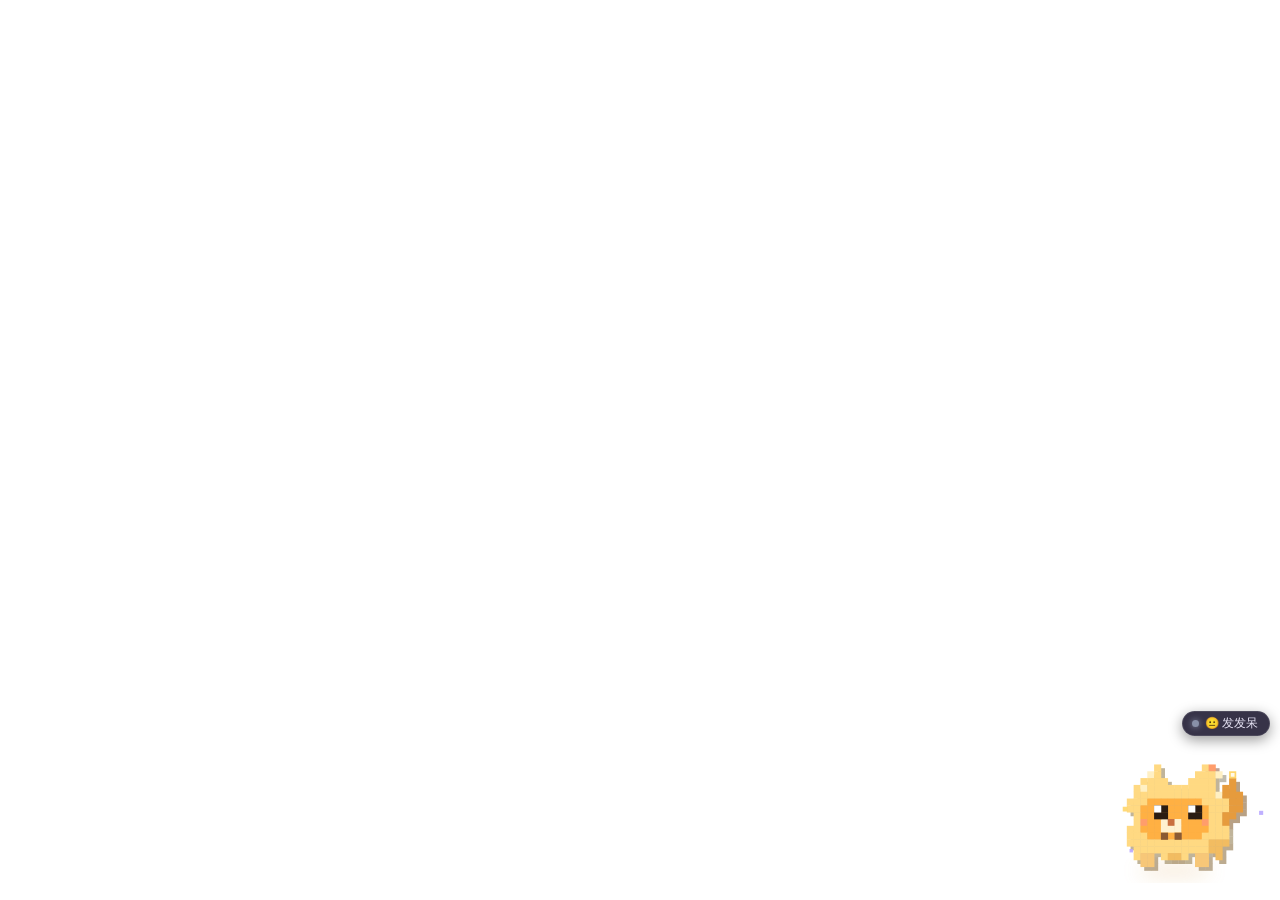
==== commit bde57fc0: "product: rename familiar to Mimo and add bilingual voice" ====
--- a/mac/overlay.html
+++ b/mac/overlay.html
@@ -1,8 +1,8 @@
 <!DOCTYPE html>
-<html lang="en">
+<html lang="zh-CN">
 <head>
 <meta charset="UTF-8">
-<title>Focus Familiar overlay</title>
+<title>Mimo 米墨</title>
 <style>
 /* ── transparent overlay: the creature lives bottom-right ── */
 :root{
@@ -488,7 +488,7 @@
 <body data-state="idle" data-fam-face="open">
 
 <div class="stage" id="stage">
-  <div class="status-badge" id="statusBadge"><span class="sb-dot"></span><span id="statusText">😐 idle</span></div>
+  <div class="status-badge" id="statusBadge"><span class="sb-dot"></span><span id="statusText">😐 发发呆</span></div>
   <div class="hud" id="hud">
     <div class="hud-row" id="resRow"></div>
     <div class="hud-row">
@@ -498,7 +498,7 @@
     </div>
   </div>
   <div class="pomo-wrap" id="pomoWrap">
-    <span class="chip pomo" onclick="famPomodoro(0)" title="click to call off the hunt">🏹 <b id="pomoTime">25:00</b><span class="pomobar"><span id="pomoFill"></span></span></span>
+    <span class="chip pomo" id="pomoChip" onclick="famPomodoro(0)" title="结束这次冒险">🏹 <b id="pomoTime">25:00</b><span class="pomobar"><span id="pomoFill"></span></span></span>
   </div>
   <div class="toast" id="toast"></div>
   <div class="bubble" id="bubble">
@@ -507,9 +507,9 @@
   </div>
   <div class="journal" id="journal">
     <div class="j-head">
-      <span>✦ today's journal</span>
+      <span id="journalTitle">✦ 今日手记</span>
       <span style="flex:1"></span>
-      <button class="j-close" title="open as a page" onclick="bridge({type:'openPage'})">&#8599;</button>
+      <button class="j-close" id="openPageButton" title="在新页面打开" onclick="bridge({type:'openPage'})">&#8599;</button>
       <button class="j-close" onclick="famToggleJournal()">✕</button>
     </div>
     <div class="j-now" id="journalNow"></div>
@@ -521,6 +521,26 @@
 </div>
 
 <script>
+let LANG = 'zh';
+const tx = (zh, en) => LANG === 'zh' ? zh : en;
+function famSetLanguage(lang){
+  LANG = lang === 'en' ? 'en' : 'zh';
+  document.documentElement.lang = LANG === 'zh' ? 'zh-CN' : 'en';
+  document.title = LANG === 'zh' ? 'Mimo 米墨' : 'Mimo';
+  const title = document.getElementById('journalTitle');
+  if (title) title.textContent = tx('✦ 今日手记', "✦ today's journal");
+  const page = document.getElementById('openPageButton');
+  if (page) page.title = tx('在新页面打开', 'open as a page');
+  const pomo = document.getElementById('pomoChip');
+  if (pomo) pomo.title = tx('结束这次冒险', 'call off this quest');
+  if (typeof Fam !== 'undefined') {
+    const st = statusCopy(Fam.state);
+    const status = document.getElementById('statusText');
+    if (status) status.textContent = st.label;
+    if (document.getElementById('journal')?.classList.contains('on')) renderJournal();
+  }
+}
+
 /* ═══ PixelMascot family — ported from design_handoff_focus_familiar 2 ═══
    One generic grid renderer + per-mascot data packs (README implementation
    note). PAL/BASE/EYES/MOUTHS/CFG and all geometry are verbatim from
@@ -1102,22 +1122,12 @@
     this.applyLevel();
   },
 
-  STATUS: {
-    idle:     { cls: '',         label: '😐 idle' },
-    focused:  { cls: 'focus',    label: '🎯 focusing' },
-    scholar:  { cls: 'focus',    label: '📖 focusing — reading' },
-    evolved:  { cls: 'focus',    label: '✦ focusing — on a streak' },
-    dizzy:    { cls: 'distract', label: '🌀 getting distracted' },
-    poisoned: { cls: 'distract', label: '☠️ distracted' },
-    ghost:    { cls: 'distract', label: '👻 very distracted' },
-  },
-
   setState(s){
     if (this.state === s) return;
     this.state = s;
     document.body.dataset.state = s;
     Mascot.setState(mascotStateFor(s));
-    const st = this.STATUS[s] || this.STATUS.idle;
+    const st = statusCopy(s);
     document.getElementById('statusBadge').className =
       'status-badge' + (st.cls ? ' ' + st.cls : '');
     document.getElementById('statusText').textContent = st.label;
@@ -1205,13 +1215,25 @@
     ring.classList.remove('burst'); void ring.offsetWidth; ring.classList.add('burst');
     this.setState('evolved');
     this.sparkle(9);
-    toast(`✦ evolved — lv.${this.level} ✦`);
+    toast(tx(`✦ 长大了——lv.${this.level} ✦`, `✦ evolved — lv.${this.level} ✦`));
     bridge({ type: 'levelUp', level: this.level });   // Swift: victory walk + optional chime
     setTimeout(() => { if (this.state === 'evolved') this.setState('focused'); }, 8000);
   },
 
   hud(on){ document.getElementById('hud').classList.toggle('on', on); },
 };
+
+function statusCopy(state){
+  return ({
+    idle:     { cls: '',         label: tx('😐 发发呆', '😐 idle') },
+    focused:  { cls: 'focus',    label: tx('🎯 正在成长', '🎯 growing') },
+    scholar:  { cls: 'focus',    label: tx('📖 正在成长 · 阅读', '📖 growing · reading') },
+    evolved:  { cls: 'focus',    label: tx('✦ 连续成长中', '✦ growing · on a streak') },
+    dizzy:    { cls: 'distract', label: tx('🌀 有点分心', '🌀 getting distracted') },
+    poisoned: { cls: 'distract', label: tx('☠️ 掉进分心坑', '☠️ distracted') },
+    ghost:    { cls: 'distract', label: tx('👻 飘得很远', '👻 very distracted') },
+  })[state] || { cls:'', label:tx('😐 发发呆','😐 idle') };
+}
 
 let _toastT;
 function toast(msg){
@@ -1234,12 +1256,12 @@
     if (Fam.deepSec > 0 && Fam.deepSec % 45 === 0) Fam.gain(RESOURCE_FOR(kind));
     if (++Fam._deepXPsec >= 60) { Fam._deepXPsec = 0; Fam.addXP(1); }   // +1 XP per deep minute
     const m = Fam.streakMin();
-    if (m === 25 && !Fam._t25) { Fam._t25 = true; toast('🔥 25-minute streak · +25 XP'); Fam.addXP(25); sound('streak'); }
+    if (m === 25 && !Fam._t25) { Fam._t25 = true; toast(tx('🔥 连续成长 25 分钟 · +25 XP','🔥 25-minute growth streak · +25 XP')); Fam.addXP(25); sound('streak'); }
   } else if (kind === 'distraction') {
     Fam.distractSec++; Fam.deepSec = 0; Fam.streakStart = null; Fam._t25 = false;
     Fam.setFocus(Fam.focus - 0.5);
     if (Fam.distractSec === 8)  Fam.setState('dizzy');
-    if (Fam.distractSec === 45) { Fam.setState('poisoned'); toast('☠️ poisoned by the feed'); sound('poison'); }
+    if (Fam.distractSec === 45) { Fam.setState('poisoned'); toast(tx('☠️ 被信息流毒到了','☠️ poisoned by the feed')); sound('poison'); }
     if (Fam.distractSec === 120) Fam.setState('ghost');
   } else {
     // neutral: corruption wears off, then settle to idle
@@ -1294,7 +1316,7 @@
 function famSetPrototypePet(spec){
   MASCOTS.prototype = prototypeMascotPack(spec);
   Fam.setCharacter('prototype', false);
-  toast(`${MASCOTS.prototype.name} joined you ✦`);
+  toast(tx(`${MASCOTS.prototype.name} 住进桌面了 ✦`, `${MASCOTS.prototype.name} joined you ✦`));
   Fam.sparkle(9);
 }
 function famPause(p){ Fam.paused = p; Fam.setState(p ? 'idle' : Fam.state); }
@@ -1322,7 +1344,7 @@
 function famProud(label){
   proudUntil = Date.now() + 5000;
   Mascot.setState('proud');
-  toast(label || '🎉 shipped! +10 XP');
+  toast(label || tx('🎉 做出来了！+10 XP','🎉 shipped! +10 XP'));
   Fam.addXP(10);
   sound('streak');
   setTimeout(() => { proudUntil = 0; Mascot.setState(mascotStateFor(Fam.state)); }, 5200);
@@ -1335,7 +1357,7 @@
   if (Fam.cur && Fam.cur.t0 > ts) Fam.cur = null;
   else if (Fam.cur) Fam.cur.t0 = Math.max(Fam.cur.t0, 0);
   Fam.week = (Fam.week || []).filter(h => h.t1 <= ts);
-  toast('🫥 forgotten.');
+  toast(tx('🫥 已经忘掉了。','🫥 forgotten.'));
 }
 
 /* called by Swift on launch with today's persisted entries (JSONL replay) */
@@ -1441,13 +1463,13 @@
   const s25 = windowStats(25), s60 = windowStats(60);
 
   const curLine = Fam.cur
-    ? `<div class="bb-line">You're in <b>${Fam.cur.app}</b> — ${fmt(now - Fam.cur.t0)} so far.</div>` : '';
+    ? `<div class="bb-line">${tx(`你在 <b>${Fam.cur.app}</b>——已经 ${fmt(now - Fam.cur.t0)}。`, `You're in <b>${Fam.cur.app}</b> — ${fmt(now - Fam.cur.t0)} so far.`)}</div>` : '';
 
   const col = (label, s) => s.total < 30000
-    ? `<div class="bb-col"><div class="k">${label}</div><div class="sub" style="margin-top:6px">not enough data yet</div></div>`
+    ? `<div class="bb-col"><div class="k">${label}</div><div class="sub" style="margin-top:6px">${tx('数据还不够','not enough data yet')}</div></div>`
     : `<div class="bb-col"><div class="k">${label}</div>
        <div class="pct ${pctCls(s.pct)}">${s.pct}%</div>
-       <div class="sub">${s.deepMin}m deep work</div></div>`;
+       <div class="sub">${tx(`成长 ${s.deepMin} 分钟`, `${s.deepMin}m growth`)}</div></div>`;
 
   // 📖 read: deep reading entries, deduped by canonical key so the same
   // paper under different titles collapses to its best-known name
@@ -1471,15 +1493,15 @@
 
   const streak = Fam.streakMin();
   document.getElementById('bubbleInner').innerHTML = `
-    <div class="bb-head">✦ here's your thread</div>
+    <div class="bb-head">${tx('✦ 这是你刚才留下的线','✦ here is your thread')}</div>
     ${curLine}
-    <div class="bb-cols">${col('LAST 25 MIN', s25)}${col('LAST HOUR', s60)}</div>
+    <div class="bb-cols">${col(tx('过去 25 分钟','LAST 25 MIN'), s25)}${col(tx('过去一小时','LAST HOUR'), s60)}</div>
     ${buildStrip(now - 3600000, now, labels, { minLabelPct: 18 })}
-    ${read ? `<div class="bb-sec"><div class="sh">READ</div>${read}</div>` : ''}
-    ${built ? `<div class="bb-sec"><div class="sh">BUILT</div>${built}</div>` : ''}
-    ${!read && !built ? '<div class="bb-line bb-dim">…still getting to know your rhythm. give me a few minutes.</div>' : ''}
-    <div class="bb-line" style="margin-top:7px">${streak > 0 ? `focus streak: <b>${streak}m</b> 🔥` : 'no active streak — feed me.'}</div>
-    <button class="bb-btn" onclick="closeBubble()">ok, back to work</button><button class="bb-btn" onclick="famToggleJournal()">full history ↗</button>`;
+    ${read ? `<div class="bb-sec"><div class="sh">${tx('读过','READ')}</div>${read}</div>` : ''}
+    ${built ? `<div class="bb-sec"><div class="sh">${tx('做过','BUILT')}</div>${built}</div>` : ''}
+    ${!read && !built ? `<div class="bb-line bb-dim">${tx('…我还在熟悉你的节奏。再给我几分钟。','…still getting to know your rhythm. give me a few minutes.')}</div>` : ''}
+    <div class="bb-line" style="margin-top:7px">${streak > 0 ? tx(`连续成长：<b>${streak} 分钟</b> 🔥`,`growth streak: <b>${streak}m</b> 🔥`) : tx('还没有连续成长——喂饱我吧。','no active streak — feed me.')}</div>
+    <button class="bb-btn" onclick="closeBubble()">${tx('好，继续','ok, back to work')}</button><button class="bb-btn" onclick="famToggleJournal()">${tx('完整手记 ↗','full journal ↗')}</button>`;
   document.getElementById('journal').classList.remove('on');
   b.classList.add('on');
   bridge({ type: 'bubble', on: true });
@@ -1487,14 +1509,11 @@
 
 /* ── journal render + toggle: time views, quest story, week heatmap ── */
 const J_TIMEFRAMES = [
-  { label: '30 min', min: 30 },
-  { label: '1 h',    min: 60 },
-  { label: 'today',  min: 1440 },
+  { zh: '30 分钟', en: '30 min', min: 30 },
+  { zh: '1 小时',  en: '1 h',    min: 60 },
+  { zh: '今天',    en: 'today',  min: 1440 },
 ];
-const J_VIEWS = [ { id: 'quest', label: '⚔️ quest' }, { id: 'week', label: '▦ week' } ];
-const SEC_META = { read:    { icon: '📖', title: 'read',       cls: '' },
-                   built:   { icon: '🛠️', title: 'built',      cls: '' },
-                   distracted: { icon: '🕳️', title: 'distracted', cls: 'bad' } };
+const J_VIEWS = [ { id: 'quest', zh: '⚔️ 冒险', en: '⚔️ quest' }, { id: 'week', zh: '▦ 本周', en: '▦ week' } ];
 const J = { tf: 30, view: 'time', openSess: null,
   open: { read: false, built: false, distracted: false } };
 
@@ -1519,9 +1538,9 @@
 function renderTabs(){
   document.getElementById('journalTabs').innerHTML =
     J_TIMEFRAMES.map(t =>
-      `<button class="j-tab ${J.view === 'time' && t.min === J.tf ? 'cur' : ''}" onclick="jSetTf(${t.min})">${t.label}</button>`).join('') +
+      `<button class="j-tab ${J.view === 'time' && t.min === J.tf ? 'cur' : ''}" onclick="jSetTf(${t.min})">${tx(t.zh,t.en)}</button>`).join('') +
     J_VIEWS.map(v =>
-      `<button class="j-tab ${J.view === v.id ? 'cur' : ''}" onclick="jSetView('${v.id}')">${v.label}</button>`).join('');
+      `<button class="j-tab ${J.view === v.id ? 'cur' : ''}" onclick="jSetView('${v.id}')">${tx(v.zh,v.en)}</button>`).join('');
 }
 
 /* ── segment strip: merged per-activity bars with hover tooltips.
@@ -1577,7 +1596,7 @@
     return `<i class="${cls}" style="width:${pct.toFixed(2)}%" data-tip="${tip.replace(/"/g, '&quot;')}">${inline}</i>`;
   }).join('');
   return `<div class="j-strip" onmousemove="stripTip(event)" onmouseleave="stripTip(null)">${inner}</div>
-          <div class="j-strip-cap"><span>${fmtClock(merged[0].a)}</span><span>now</span></div>`;
+          <div class="j-strip-cap"><span>${fmtClock(merged[0].a)}</span><span>${tx('现在','now')}</span></div>`;
 }
 
 function stripTip(e){
@@ -1600,10 +1619,10 @@
 }
 
 const J_NOTES = [
-  { min: 70, note: 'an honest stretch of work. i am well fed. ✦' },
-  { min: 40, note: 'decent — the flame flickers, but holds.' },
-  { min: 15, note: 'we wobble. close the feed and feed me instead.' },
-  { min: 0,  note: 'we do not speak of this window. 🕳️' },
+  { min: 70, zh:'今天长得很稳，我吃饱了。✦', en:'an honest stretch of growth. i am well fed. ✦' },
+  { min: 40, zh:'不错——火苗晃了晃，但还亮着。', en:'decent — the flame flickers, but holds.' },
+  { min: 15, zh:'有点摇晃。关掉信息流，换你来喂我。', en:'we wobble. close the feed and feed me instead.' },
+  { min: 0,  zh:'这一段，我们就不提了。🕳️', en:'we do not speak of this window. 🕳️' },
 ];
 
 /* the old thread bubble, folded into the journal as a live header */
@@ -1614,11 +1633,11 @@
   const s25 = windowStats(25), s60 = windowStats(60);
   const pc = p => `<span class="${p >= 65 ? 'pct-good' : p >= 35 ? 'pct-mid' : 'pct-bad'}">${p}%</span>`;
   const cur = Fam.cur
-    ? `You're in <b>${Fam.cur.app}</b> — ${fmtDur(now - Fam.cur.t0)}`
-    : 'away';
+    ? tx(`你在 <b>${Fam.cur.app}</b>——${fmtDur(now - Fam.cur.t0)}`, `You're in <b>${Fam.cur.app}</b> — ${fmtDur(now - Fam.cur.t0)}`)
+    : tx('暂时离开','away');
   const streak = Fam.streakMin();
-  el.innerHTML = `<div>${cur}${streak > 0 ? ` · streak <b>${streak}m</b> 🔥` : ''} · ✦ lv.${Fam.level}</div>` +
-    `<div class="jn-sub">last 25 min ${pc(s25.pct)} deep · last hour ${pc(s60.pct)} deep</div>`;
+  el.innerHTML = `<div>${cur}${streak > 0 ? tx(` · 连续成长 <b>${streak} 分钟</b> 🔥`,` · streak <b>${streak}m</b> 🔥`) : ''} · ✦ lv.${Fam.level}</div>` +
+    `<div class="jn-sub">${tx(`过去 25 分钟 ${pc(s25.pct)} 成长 · 过去一小时 ${pc(s60.pct)} 成长`,`last 25 min ${pc(s25.pct)} growth · last hour ${pc(s60.pct)} growth`)}</div>`;
 }
 
 /* cluster merged segments into sessions (gaps > 10 min split), then
@@ -1686,10 +1705,10 @@
   const future = a >= now;
   const current = forceCurrent || (allowCurrent && a <= now && now < b);
   const tip = future
-    ? `${fmtClock(a)}–${fmtClock(b)} · upcoming`
-    : `${fmtClock(a)}–${fmtClock(b)} · ${fmtRailDur(data.ms.deep)} deep · ` +
-      `${fmtRailDur(data.ms.neut)} neutral · ${fmtRailDur(data.ms.dist)} pit` +
-      (data.away >= 30000 ? ` · ${fmtRailDur(data.away)} away` : '');
+    ? `${fmtClock(a)}–${fmtClock(b)} · ${tx('还没发生','upcoming')}`
+    : `${fmtClock(a)}–${fmtClock(b)} · ${fmtRailDur(data.ms.deep)} ${tx('成长','growth')} · ` +
+      `${fmtRailDur(data.ms.neut)} ${tx('日常','everyday')} · ${fmtRailDur(data.ms.dist)} ${tx('分心','distracted')}` +
+      (data.away >= 30000 ? ` · ${fmtRailDur(data.away)} ${tx('离开','away')}` : '');
   const fill = ['deep', 'neut', 'dist'].map(k => {
     const pct = Math.max(0, Math.min(100, 100 * data.ms[k] / J_PERIOD_MS));
     return pct > .01 ? `<i class="${k}" style="width:${pct.toFixed(2)}%"></i>` : '';
@@ -1717,10 +1736,10 @@
 function weaveCssColor(rgb){ return `rgb(${rgb.join(',')})`; }
 
 function weavePeriodTip(a, b, now, data){
-  if (a >= now) return `${fmtClock(a)}–${fmtClock(b)} · upcoming`;
-  return `${fmtClock(a)}–${fmtClock(b)} · ${fmtRailDur(data.ms.deep)} deep · ` +
-    `${fmtRailDur(data.ms.neut)} neutral · ${fmtRailDur(data.ms.dist)} pit` +
-    (data.away >= 30000 ? ` · ${fmtRailDur(data.away)} away` : '');
+  if (a >= now) return `${fmtClock(a)}–${fmtClock(b)} · ${tx('还没发生','upcoming')}`;
+  return `${fmtClock(a)}–${fmtClock(b)} · ${fmtRailDur(data.ms.deep)} ${tx('成长','growth')} · ` +
+    `${fmtRailDur(data.ms.neut)} ${tx('日常','everyday')} · ${fmtRailDur(data.ms.dist)} ${tx('分心','distracted')}` +
+    (data.away >= 30000 ? ` · ${fmtRailDur(data.away)} ${tx('离开','away')}` : '');
 }
 
 function buildWovenDay(w0, now){
@@ -1742,12 +1761,12 @@
       : Math.ceil(Math.max(last, dusk.getTime() + 1) / J_PERIOD_MS) * J_PERIOD_MS;
   const eveningEnd = Math.min(dayEnd.getTime(), Math.max(dusk.getTime() + J_PERIOD_MS, eveningVisualEnd));
   const phases = [
-    { id:'morning', icon:'☼', name:'morning thread', a:morningStart, b:noon.getTime(),
-      range:firstBeforeNoon ? `${fmtClock(boot)} → noon` : 'quiet → noon' },
-    { id:'daylight', icon:'☀', name:'daylight weave', a:noon.getTime(), b:dusk.getTime(),
-      range:'noon → 18:00' },
-    { id:'afterglow', icon:'☾', name:'afterglow', a:dusk.getTime(), b:eveningEnd,
-      range:`18:00 → ${now < dusk.getTime() ? 'later' : active ? 'now' : last > dusk.getTime() ? fmtClock(last) : 'quiet'}` }
+    { id:'morning', icon:'☼', name:tx('晨线','morning thread'), a:morningStart, b:noon.getTime(),
+      range:firstBeforeNoon ? `${fmtClock(boot)} → ${tx('中午','noon')}` : tx('安静 → 中午','quiet → noon') },
+    { id:'daylight', icon:'☀', name:tx('日织','daylight weave'), a:noon.getTime(), b:dusk.getTime(),
+      range:tx('中午 → 18:00','noon → 18:00') },
+    { id:'afterglow', icon:'☾', name:tx('暮光','afterglow'), a:dusk.getTime(), b:eveningEnd,
+      range:`18:00 → ${now < dusk.getTime() ? tx('稍后','later') : active ? tx('现在','now') : last > dusk.getTime() ? fmtClock(last) : tx('安静','quiet')}` }
   ];
   phases.forEach(phase => {
     phase.count = Math.max(1, Math.ceil((phase.b - phase.a) / J_PERIOD_MS));
@@ -1808,11 +1827,11 @@
   }
 
   const axis = `<div class="j-period-axis"><span>${fmtClock(w0)}</span>` +
-    (count > 1 ? `<span>${fmtClock(w0 + J_PERIOD_MS)}</span>` : '') + '<span>now</span></div>';
+    (count > 1 ? `<span>${fmtClock(w0 + J_PERIOD_MS)}</span>` : '') + `<span>${tx('现在','now')}</span></div>`;
   return `<div class="j-period-summary">
-      <span class="j-period-title"><b>30m</b> periods</span>
-      <span class="j-period-legend" aria-label="period colors">
-        <span><i class="deep"></i>deep</span><span><i class="neut"></i>neutral</span><span><i class="dist"></i>pit</span>
+      <span class="j-period-title"><b>30m</b> ${tx('一格','periods')}</span>
+      <span class="j-period-legend" aria-label="${tx('时间颜色','period colors')}">
+        <span><i class="deep"></i>${tx('成长','growth')}</span><span><i class="neut"></i>${tx('日常','everyday')}</span><span><i class="dist"></i>${tx('分心','pit')}</span>
       </span>
     </div>
     <div class="j-period-rail${count > 8 ? ' many' : ''}" style="--period-count:${count}"
@@ -1849,7 +1868,7 @@
         return v > 0 ? `<i class="${k}" style="width:${(100 * v / total).toFixed(1)}%"></i>` : '';
       }).join('');
       const headTip = `${fmtClock(sess.a)}–${fmtClock(sess.b)} · ` +
-        `${Math.round(100 * deep / total)}% deep` + (dist > 60000 ? ` · ${fmtDur(dist)} in the pit` : '');
+        `${Math.round(100 * deep / total)}% ${tx('成长','growth')}` + (dist > 60000 ? ` · ${fmtDur(dist)} ${tx('掉进分心坑','in the pit')}` : '');
       return `<div class="j-sess ${domCls}">
         <button type="button" class="j-sess-head" data-tip="${esc(headTip)}"
           aria-expanded="${expanded}" aria-controls="${rowsId}"
@@ -1867,7 +1886,7 @@
         (canExpand
           ? `<button type="button" class="j-expand" aria-expanded="${expanded}" aria-controls="${rowsId}"
               onclick="jToggleSess('${sessId}')" onkeydown="jSessKey(event,'${sessId}')">
-              <span>${expanded ? 'show less' : `+ ${rows.length - 4} more`}</span><span class="arr" aria-hidden="true">⌄</span>
+              <span>${expanded ? tx('收起','show less') : tx(`+ 另外 ${rows.length - 4} 项`,`+ ${rows.length - 4} more`)}</span><span class="arr" aria-hidden="true">⌄</span>
             </button>`
           : '') +
       `</div>`;
@@ -1901,7 +1920,8 @@
   if (total > 30000){
     const pct = Math.round(100 * deep / total);
     const R = 30, C = 2 * Math.PI * R;
-    const note = J_NOTES.find(n => pct >= n.min).note;
+    const noteCopy = J_NOTES.find(n => pct >= n.min);
+    const note = tx(noteCopy.zh, noteCopy.en);
     const timeHero = `
       <div class="j-hero">
         <div class="j-ring">
@@ -1910,18 +1930,18 @@
             <circle cx="37" cy="37" r="${R}" fill="none" stroke="#2fae8f" stroke-width="7"
               stroke-linecap="round" stroke-dasharray="${(C * pct / 100).toFixed(1)} ${C.toFixed(1)}"/>
           </svg>
-          <div class="pct"><b>${pct}%</b><span>DEEP</span></div>
+          <div class="pct"><b>${pct}%</b><span>${tx('成长','GROWTH')}</span></div>
         </div>
         <div class="j-tiles">
-          <div class="j-tile deep"><span class="v">${fmtDur(deep)}</span><span class="k">deep work</span></div>
-          <div class="j-tile pit"><span class="v">${dist > 30000 ? '\u2212' + fmtDur(dist) : '0m'}</span><span class="k">the pit</span></div>
+          <div class="j-tile deep"><span class="v">${fmtDur(deep)}</span><span class="k">${tx('成长','growth')}</span></div>
+          <div class="j-tile pit"><span class="v">${dist > 30000 ? '\u2212' + fmtDur(dist) : '0m'}</span><span class="k">${tx('分心坑','the pit')}</span></div>
         </div>
       </div>`;
     const dayHero = `<div class="j-day-summary">
-      <span class="sigil">✦</span><b>${pct}% deep today</b><span class="sep">·</span>
-      <span>${fmtDur(deep)} woven</span><span class="sep">·</span>
-      <span>${dist > 30000 ? `${fmtDur(dist)} frayed` : 'a clean thread'}</span><span class="sep">·</span>
-      <span>${fmtDur(total)} recorded</span>
+      <span class="sigil">✦</span><b>${tx(`今天 ${pct}% 成长`,`${pct}% growth today`)}</b><span class="sep">·</span>
+      <span>${tx(`${fmtDur(deep)} 织入成长`,`${fmtDur(deep)} woven`)}</span><span class="sep">·</span>
+      <span>${dist > 30000 ? tx(`${fmtDur(dist)} 散线`,`${fmtDur(dist)} frayed`) : tx('线织得很干净','a clean thread')}</span><span class="sep">·</span>
+      <span>${tx(`记下 ${fmtDur(total)}`,`${fmtDur(total)} recorded`)}</span>
     </div>`;
     html += (J.tf >= 1440 ? dayHero : timeHero) +
       buildPeriodRail(w0, now, J.tf) +
@@ -1929,8 +1949,7 @@
       `<div class="j-note" style="margin-top:8px">${note}</div>`;
   }
   document.getElementById('journalBody').innerHTML =
-    html || `<div class="j-empty">the pages for this window are blank.<br>
-      go build something, read something, break something —<br>i'll write it down. ✦</div>`;
+    html || `<div class="j-empty">${tx('这一页还是空的。<br>去做点什么、读点什么、拆点什么——<br>我会替你记下来。✦',"the pages for this window are blank.<br>go build something, read something, break something —<br>i'll write it down. ✦")}</div>`;
 }
 
 /* ── quest view: the day retold as an RPG ── */
@@ -1973,20 +1992,21 @@
 
   let html = '';
   if (!entries.length) {
-    html = '<div class="j-empty">the quest log is blank — the adventure hasn\'t started yet. ✦</div>';
+    html = `<div class="j-empty">${tx('冒险还没开始，地图上还是一片空白。✦',"the quest log is blank — the adventure hasn't started yet. ✦")}</div>`;
   } else {
-    html += node('🏰', 'dawn', `first sighted at ${fmtClock(entries[0].a)}`);
-    if (deepG[0]) html += node('⚔️', `MAIN QUEST — ${deepG[0].label}`,
-      `${fmtDur(deepG[0].ms)} of honest work`, 'main');
+    html += node('🏰', tx('启程','dawn'), tx(`${fmtClock(entries[0].a)} 第一次出现`,`first sighted at ${fmtClock(entries[0].a)}`));
+    if (deepG[0]) html += node('⚔️', tx(`主线冒险——${deepG[0].label}`,`MAIN QUEST — ${deepG[0].label}`),
+      tx(`认真成长了 ${fmtDur(deepG[0].ms)}`,`${fmtDur(deepG[0].ms)} of honest growth`), 'main');
     deepG.slice(1, 4).filter(g => g.ms > 8 * 60000).forEach(g =>
-      html += node('🗡️', `side quest — ${g.label}`, fmtDur(g.ms)));
-    if (neut > 5 * 60000) html += node('🧾', 'admin tax', `${fmtDur(neut)} — tolerated, grudgingly`);
-    if (distTotal > 3 * 60000) html += node('🕳️', 'the distraction pit',
+      html += node('🗡️', tx(`支线——${g.label}`,`side quest — ${g.label}`), fmtDur(g.ms)));
+    if (neut > 5 * 60000) html += node('🧾', tx('日常杂事','admin tax'), tx(`${fmtDur(neut)}——勉强接受吧`,`${fmtDur(neut)} — tolerated, grudgingly`));
+    if (distTotal > 3 * 60000) html += node('🕳️', tx('分心坑','the distraction pit'),
       `−${fmtDur(distTotal)} · ` + distG.slice(0, 2).map(g => `${g.label} (${fmtDur(g.ms)})`).join(' · '), 'bad');
     html += node('✦', `lv.${Fam.level} · ${Fam.xp}/${Fam.xpToNext()} XP`,
-      best > 60000 ? `best streak: ${fmtDur(best)} unbroken` : 'no streak worth singing about yet', 'gold');
+      best > 60000 ? tx(`最长连续成长：${fmtDur(best)}`,`best growth streak: ${fmtDur(best)} unbroken`) : tx('还没有值得唱出来的连续成长','no streak worth singing about yet'), 'gold');
     const pct = deepTotal + neut + distTotal > 0 ? Math.round(100 * deepTotal / (deepTotal + neut + distTotal)) : 0;
-    html += `<div class="j-note" style="margin-top:8px">${J_NOTES.find(n => pct >= n.min).note}</div>`;
+    const note = J_NOTES.find(n => pct >= n.min);
+    html += `<div class="j-note" style="margin-top:8px">${tx(note.zh,note.en)}</div>`;
   }
   document.getElementById('journalBody').innerHTML = `<div class="q-wrap">${html}</div>`;
 }
@@ -2023,7 +2043,7 @@
       }
     }
   }
-  const dayName = d => ['Sun','Mon','Tue','Wed','Thu','Fri','Sat'][d.getDay()] + (d.toDateString() === new Date().toDateString() ? '·' : '');
+  const dayName = d => (LANG === 'zh' ? ['日','一','二','三','四','五','六'] : ['Sun','Mon','Tue','Wed','Thu','Fri','Sat'])[d.getDay()] + (d.toDateString() === new Date().toDateString() ? '·' : '');
   let grid = '';
   days.forEach((d, di) => {
     grid += `<div class="wk-day">${dayName(d)}</div>`;
@@ -2032,7 +2052,7 @@
       let style = '';
       if (c.dist > c.deep && c.dist > 3 * 60000) style = `background:rgba(193,74,106,${Math.min(.9, .25 + c.dist / 3600000)})`;
       else if (c.deep > 60000) style = `background:rgba(47,174,143,${Math.min(.95, .2 + c.deep / 3600000)})`;
-      const tip = `${dayName(d)} ${String(hr).padStart(2,'0')}:00 — ${fmtDur(c.deep)} deep${c.dist > 60000 ? ', ' + fmtDur(c.dist) + ' distracted' : ''}`;
+      const tip = `${dayName(d)} ${String(hr).padStart(2,'0')}:00 — ${fmtDur(c.deep)} ${tx('成长','growth')}${c.dist > 60000 ? ', ' + fmtDur(c.dist) + tx(' 分心',' distracted') : ''}`;
       grid += `<div class="wk-cell" style="${style}" data-tip="${c.deep + c.dist > 60000 ? tip : ''}"></div>`;
     }
   });
@@ -2049,9 +2069,9 @@
   });
   document.getElementById('journalBody').innerHTML = `
     <div class="wk-grid" onmousemove="stripTip(event)" onmouseleave="stripTip(null)">${grid}</div>
-    <div class="wk-legend"><span><i style="background:rgba(47,174,143,.7)"></i>deep</span>
-      <span><i style="background:rgba(193,74,106,.6)"></i>distracted</span><span>hours 0–23 →</span></div>
-    <div class="wk-days">${dayLines || '<div class="j-empty">one day of data so far — the map fills in as the week goes.</div>'}</div>`;
+    <div class="wk-legend"><span><i style="background:rgba(47,174,143,.7)"></i>${tx('成长','growth')}</span>
+      <span><i style="background:rgba(193,74,106,.6)"></i>${tx('分心','distracted')}</span><span>${tx('0–23 点 →','hours 0–23 →')}</span></div>
+    <div class="wk-days">${dayLines || `<div class="j-empty">${tx('目前只有一天的数据；这一周会慢慢长出来。','one day of data so far — the map fills in as the week goes.')}</div>`}</div>`;
 }
 
 /* ── pomodoro: the hunt ── */
@@ -2065,7 +2085,7 @@
   Pomo.wounded = false;
   document.getElementById('pomoWrap').classList.add('on');
   Pomo.timer = setInterval(pomoTick, 1000);
-  toast(`🏹 the hunt begins — ${min} minutes`);
+  toast(tx(`🏹 冒险开始——${min} 分钟`,`🏹 the quest begins — ${min} minutes`));
   sound('streak');
   pomoTick();
 }
@@ -2078,16 +2098,16 @@
   if (Fam.cur && Fam.cur.kind === 'distraction' && !Pomo.wounded){
     Pomo.wounded = true;
     Fam.setState('poisoned');
-    toast('🩸 the hunt is wounded — come back');
+    toast(tx('🩸 冒险受伤了——回来吧','🩸 the quest is wounded — come back'));
     sound('poison');
   }
 }
 function endPomo(success){
   clearInterval(Pomo.timer); Pomo.timer = null;
   document.getElementById('pomoWrap').classList.remove('on');
-  if (success && !Pomo.wounded){ toast('🏹 hunt complete · +35 XP'); Fam.addXP(35); Fam.sparkle(7); sound('streak'); }
-  else if (success){ toast('🏹 hunt finished — limping, but done · +15 XP'); Fam.addXP(15); }
-  else toast('🏹 hunt called off');
+  if (success && !Pomo.wounded){ toast(tx('🏹 冒险完成 · +35 XP','🏹 quest complete · +35 XP')); Fam.addXP(35); Fam.sparkle(7); sound('streak'); }
+  else if (success){ toast(tx('🏹 跌跌撞撞，但完成了 · +15 XP','🏹 quest finished — limping, but done · +15 XP')); Fam.addXP(15); }
+  else toast(tx('🏹 冒险结束','🏹 quest called off'));
 }
 
 /* ── markdown export (Swift pulls this string and writes/copies it) ── */
@@ -2101,9 +2121,10 @@
     return items.length ? `\n\n## ${name}\n` + items.map(g => `- ${g.label} — ${fmtDur(g.ms)}`).join('\n') : '';
   };
   const st = windowStats(24 * 60);
-  return `# Focus Journal — ${new Date().toDateString()}\n\n` +
-    `**${st.pct}% deep** · ${fmtDur(st.deepMin * 60000)} deep work · familiar lv.${Fam.level} (${Fam.xp}/${Fam.xpToNext()} XP)` +
-    sec('📖 Read', 'read') + sec('🛠️ Built', 'built') + sec('🕳️ Distractions', 'distracted') + '\n';
+  return `# ${tx('Mimo 今日手记','Mimo Journal')} — ${new Date().toDateString()}\n\n` +
+    tx(`**${st.pct}% 成长** · 成长 ${fmtDur(st.deepMin * 60000)} · 米墨 lv.${Fam.level} (${Fam.xp}/${Fam.xpToNext()} XP)`,
+       `**${st.pct}% growth** · ${fmtDur(st.deepMin * 60000)} growth · Mimo lv.${Fam.level} (${Fam.xp}/${Fam.xpToNext()} XP)`) +
+    sec(tx('📖 读过','📖 Read'), 'read') + sec(tx('🛠️ 做过','🛠️ Built'), 'built') + sec(tx('🕳️ 分心','🕳️ Distractions'), 'distracted') + '\n';
 }
 
 /* ── full-page HTML export: standalone journal for the browser.
@@ -2132,9 +2153,9 @@
   };
 
   const css = document.querySelector('style').textContent;
-  return `<!DOCTYPE html><html lang="en"><head><meta charset="utf-8">
+  return `<!DOCTYPE html><html lang="${LANG === 'zh' ? 'zh-CN' : 'en'}"><head><meta charset="utf-8">
 <meta name="viewport" content="width=device-width, initial-scale=1">
-<title>Focus Journal — ${new Date().toDateString()}</title>
+<title>${tx('Mimo 今日手记','Mimo Journal')} — ${new Date().toDateString()}</title>
 <style>${css}</style>
 <style>
   html, body{ overflow:auto !important; height:auto !important;
@@ -2159,17 +2180,17 @@
   .page .j-block .tm, .page .j-block .du{ color:#b9b3d6; }
 </style></head>
 <body><div class="page">
-  <h1>✦ Focus Journal</h1>
-  <div class="meta">${new Date().toDateString()} · recorded by your familiar (lv.${Fam.level}) ·
-    <b style="color:#7df0cf">${st.pct}% deep</b> · ${fmtDur(st.deepMin * 60000)} deep work</div>
-  <h2>the day, hour by hour</h2>
+  <h1>✦ ${tx('Mimo 今日手记','Mimo Journal')}</h1>
+  <div class="meta">${new Date().toDateString()} · ${tx(`米墨替你记下 · lv.${Fam.level}`,`recorded by Mimo · lv.${Fam.level}`)} ·
+    <b style="color:#7df0cf">${st.pct}% ${tx('成长','growth')}</b> · ${fmtDur(st.deepMin * 60000)} ${tx('成长','growth')}</div>
+  <h2>${tx('一天留下的纹理','the day, hour by hour')}</h2>
   ${buildStrip(w0, now, labels)}
-  <h2>⚔️ quest log</h2>
+  <h2>${tx('⚔️ 冒险手记','⚔️ quest log')}</h2>
   ${questHTML}
-  ${fullSec('📖 everything read', 'read')}
-  ${fullSec('🛠️ everything built', 'built')}
-  ${fullSec('🕳️ every distraction', 'distracted')}
-  <h2>▦ the week so far</h2>
+  ${fullSec(tx('📖 读过的一切','📖 everything read'), 'read')}
+  ${fullSec(tx('🛠️ 做过的一切','🛠️ everything built'), 'built')}
+  ${fullSec(tx('🕳️ 每一次分心','🕳️ every distraction'), 'distracted')}
+  <h2>${tx('▦ 这一周','▦ the week so far')}</h2>
   ${weekHTML}
 </div>
 <script>document.querySelectorAll('[data-tip]').forEach(e => { if (e.dataset.tip) e.title = e.dataset.tip; });<\/script>
@@ -2235,6 +2256,7 @@
   // Preview mode in a normal browser. `journal-dense` is the regression
   // fixture for a 21-item half hour and the expandable bulletin.
   const q = new URLSearchParams(location.search);
+  famSetLanguage(q.get('lang') || LANG);
   if (q.has('preview')) {
     document.body.style.background = '#1a1534';
     if (q.get('char')) Fam.setCharacter(q.get('char'));
